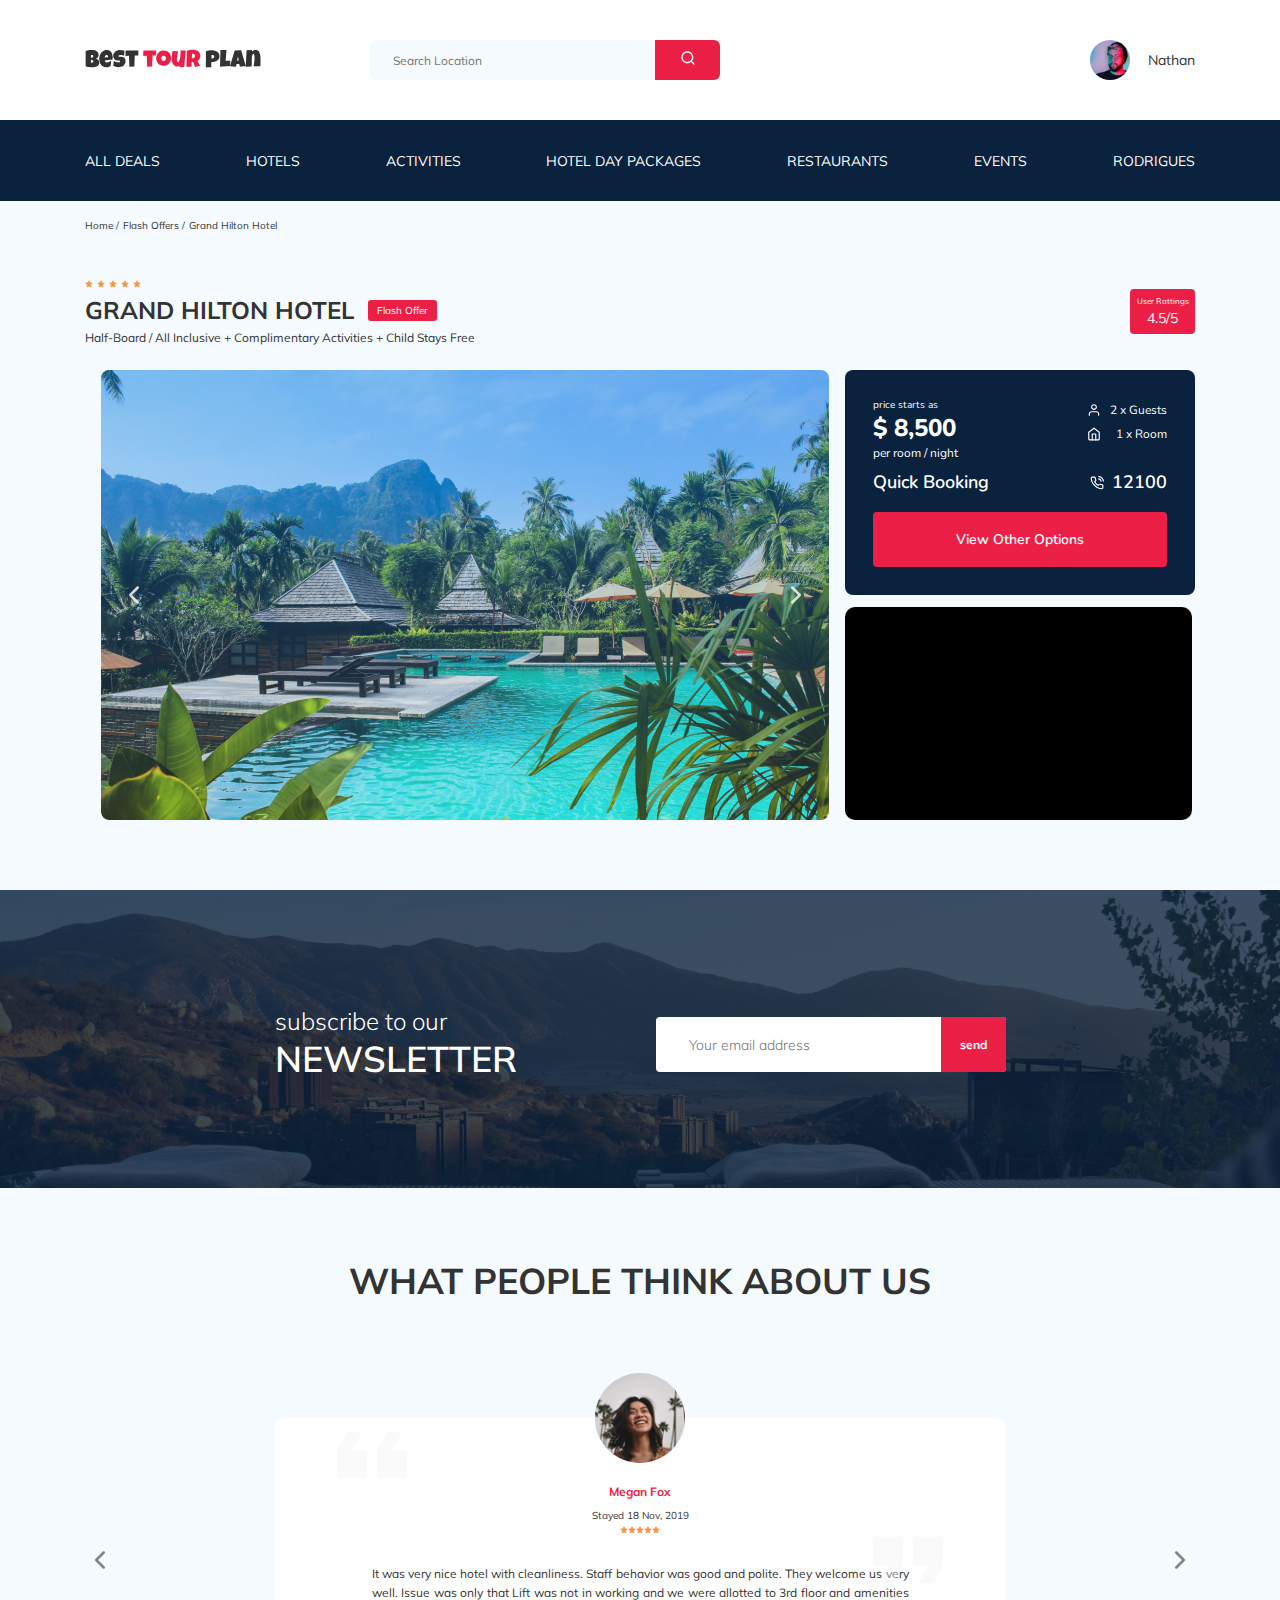
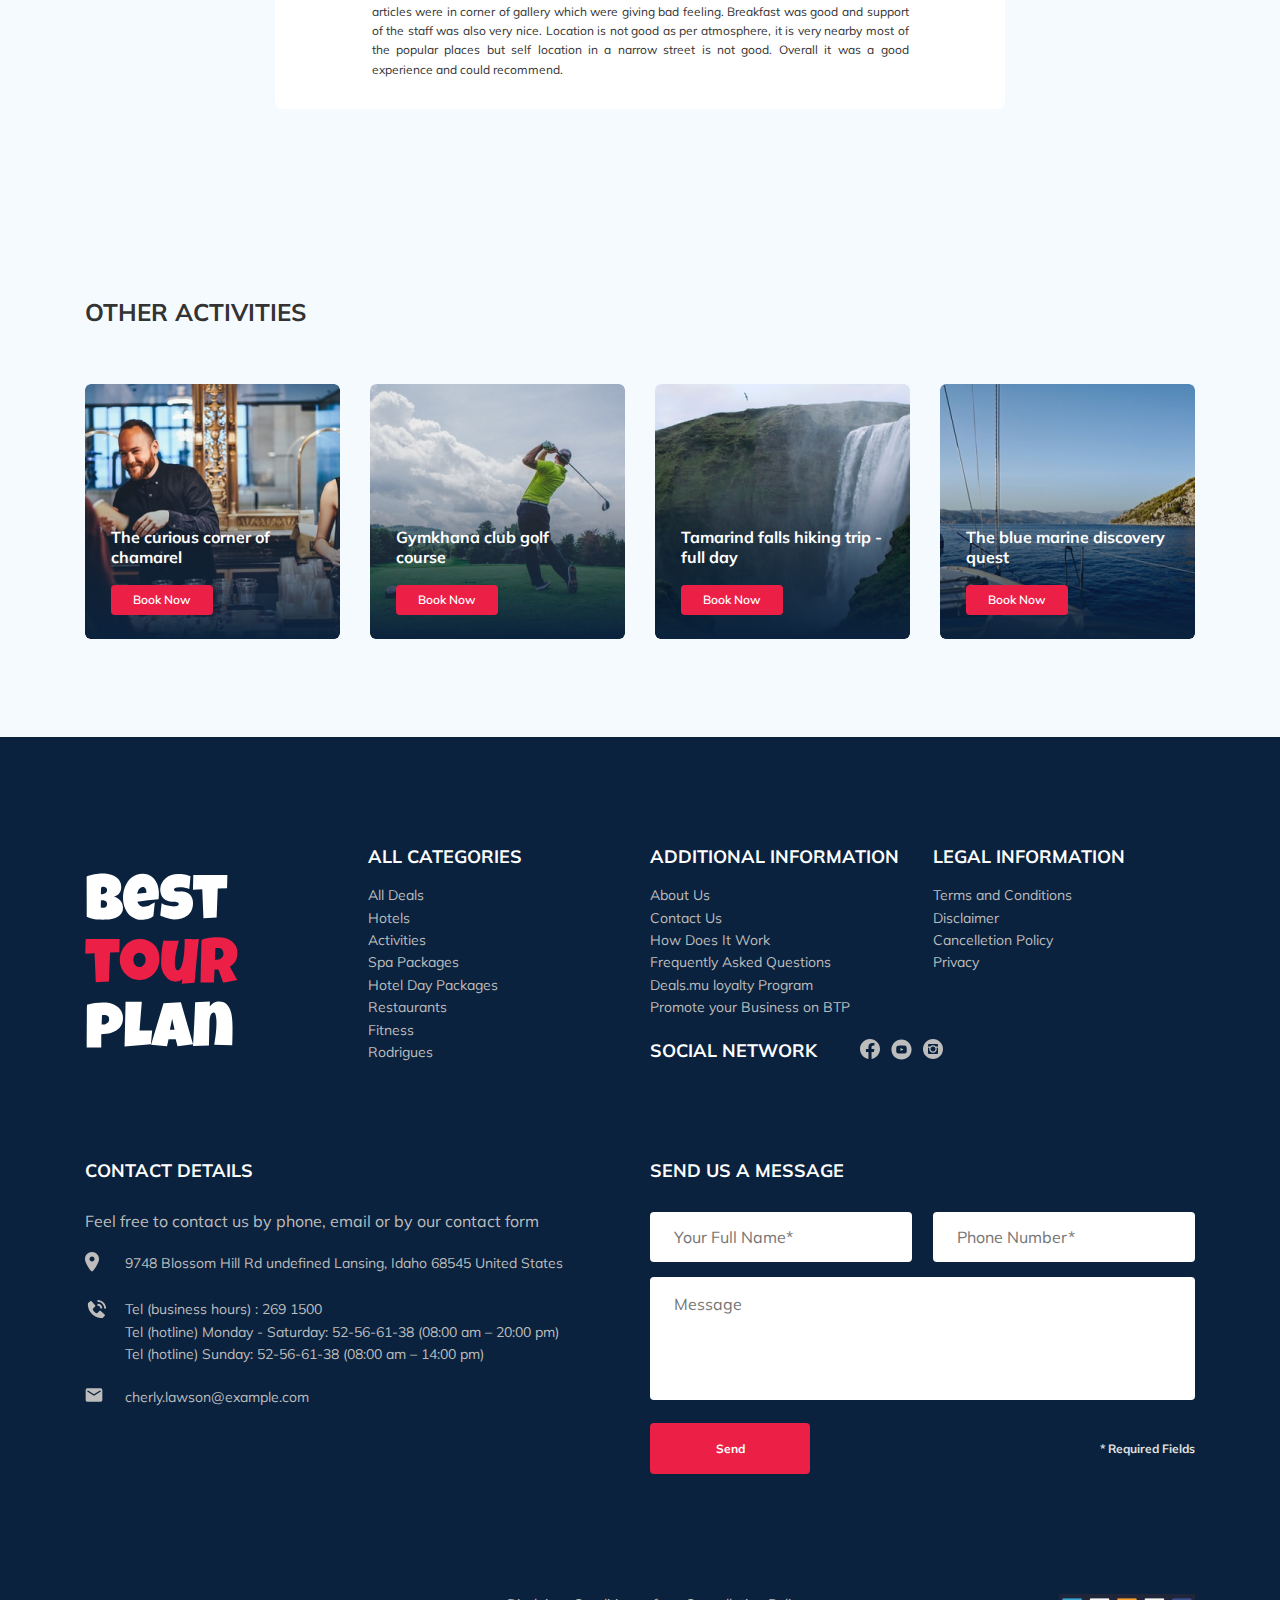
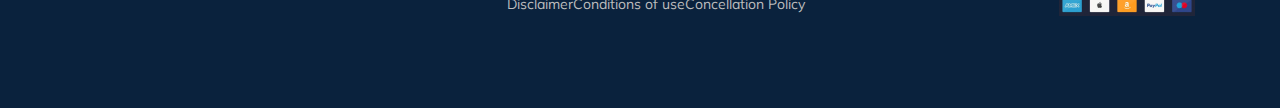
==== index.html @ 06c19a00 "create: modal" ====
<!DOCTYPE html>
<html lang="ru">
<head>
  <meta charset="UTF-8">
  <meta http-equiv="X-UA-Compatible" content="IE=edge">
  <meta name="viewport" content="width=device-width, initial-scale=1.0">
  <title>Best Tour Plan - Hotel Booking</title>
  <link rel="stylesheet" href="css/swiper-bundle.min.css">
  <link
    href="https://fonts.googleapis.com/css2?family=Mulish:wght@400;700&family=Nunito:ital,wght@0,700;0,800;1,400&display=swap"
    rel="stylesheet">
  <link href="https://fonts.googleapis.com/css2?family=Nunito:ital,wght@1,600&display=swap" rel="stylesheet">
  <link rel="stylesheet" href="css/style.css">
</head>
<body>
  <header class="navbar navbar--mobile--fixed">
    <div class="container">
      <div class="navbar-top">
        <a href="" class="logo">
          <img 
            src="img/horizontal-logo.svg"
            alt="Logo: Best Tour Plan" 
            class="logo__image">
        </a>

        <form action="#" class="search navbar__search navbar__search--mobile--hidden">
          <input type="text" class="search__input" placeholder="Search Location">
          <button class="search__button">
            <img src="img/search.svg" alt="Icon: search">
          </button>
        </form>
  
        <a href="#"
         class="user navbar__user navbar__user--mobile--hidden">
          <img 
          src="img/user-avatar.jpg"
          alt="Avatar: Nathan"
          class="user__avatar" />
          <span class="user__name ">Nathan</span>
        </a>
        <!-- /.user -->

        <botton class="menu-button navbar-top__menu-button">
          <span class="menu-button__line"></span><span class="menu-button__line"></span><span class="menu-button__line"></span>
        </botton> 
      </div>
      <!-- /.navbar-top -->

      
    </div>
    <!-- /.container -->
    <div class="navbar-bottom">
      <div class="container">
        <ul class="navbar-menu">
          <li class="navbar-menu__item navbar-menu__item--mobile--visible">
            <a href="#" class="user navbar__user navbar__user--mobile--visible">
              <img src="img/user-avatar.jpg" alt="Avatar: Nathan" class="user__avatar" />
              <span class="user__name user__name--light">Nathan</span>
            </a>
            <!-- /.user -->

          </li>
          <li class="navbar-menu__item navbar-menu__item--mobile--visible">
            <form action="#" class="search navbar__search navbar__search--mobile--visible">
              <input type="text" class="search__input" placeholder="Search Location">
              <button class="search__button">
                <img src="img/search.svg" alt="Icon: search">
              </button>
            </form>

          </li>
          <li class="navbar-menu__item"><a href="#" class="navbar-menu__link">All Deals</a></li>
          <li class="navbar-menu__item"><a href="#" class="navbar-menu__link">Hotels</a></li>
          <li class="navbar-menu__item"><a href="#" class="navbar-menu__link">Activities</a></li>
          <li class="navbar-menu__item"><a href="#" class="navbar-menu__link">Hotel Day Packages</a></li>
          <li class="navbar-menu__item"><a href="#" class="navbar-menu__link">Restaurants</a></li>
          <li class="navbar-menu__item"><a href="#" class="navbar-menu__link">Events</a></li>
          <li class="navbar-menu__item"><a href="#" class="navbar-menu__link">Rodrigues</a></li>
        
        </ul>
      </div>
      <!-- /.container -->
    </div>
    <!-- /.navbar-bottom -->
  </header>
  <nav class="breadcrumb">
    <div class="container">
      <ul class="breadcrumb-list">
        <li class="breadcrumb-list__item">
          <a href="#" class="breadcrumb-list__link">Home</a>
        </li>
        <li class="breadcrumb-list__item">
          <a href="#" class="breadcrumb-list__link">Flash Offers</a>
        </li>
        <li class="breadcrumb-list__item">
          Grand Hilton Hotel
        </li>
      </ul>
    </div>
    <!-- /.container -->
  </nav>
  <!-- /.bradcrumb -->
  <section class="hotel">
    <div class="container">
      <div class="hotel-info">
        <div class="hotel-info__text">
          <div class="hotel-wrapper">
            <div class="stars">
              <img src="img/star.svg" alt="star">
              <img src="img/star.svg" alt="star">
              <img src="img/star.svg" alt="star">
              <img src="img/star.svg" alt="star">
              <img src="img/star.svg" alt="star">
            </div>
            
            <h1 class="hotel-name hotel-info__name">GRAND HILTON HOTEL</h1>
            <span class="offer hotel-info__offer">Flash Offer</span>
          </div>
          <p class="hotel-description hotel-info__description">Half-Board / All Inclusive + Complimentary Activities + Child Stays Free</p>
        </div>
        <!-- /.hotel-info__text-->
        <div class=" rating hotel-info__rating">
          <span class="rating__text">User Rattings</span>
          <span class="rating__counter">4.5/5</span>
        </div>
        <!--/.hotel-info__rating-->
      </div>
      <!--/.hotel-info-->
      <div class="hotel-grid">
        
          <!-- Slider main container -->
          <div class="swiper hotel-slide hotel-slider">
            <!-- Additional required wrapper -->
            <div class="swiper-wrapper">
              <!-- Slides -->
              <div class="swiper-slide hotel-slider__item">
                <img class="hotel-slider__image" src="img/slide.jpg" alt="slide">
              </div>
              <div class="swiper-slide hotel-slider__item">
                <img class="hotel-slider__image" src="img/slide.jpg" alt="slide">
              </div>
              <div class="swiper-slide hotel-slider__item">
                <img class="hotel-slider__image" src="img/slide.jpg" alt="slide">
              </div>
            </div>
                    
            <!-- If we need navigation buttons -->
            <button class="hotel-slider__button hotel-slider__button--prev"></button>
            <button class="hotel-slider__button hotel-slider__button--next"></button>          
          </div>
          <!--/.swiper-container-->
        
        <div class="hotel-right">
          <div class="booking">
            <div class="booking__info">
              <div class="booking__price">
                <span class="booking__start">
                  price starts as
                </span>
                <strong class="booking__pricetag">$ 8,500</strong>
                <span class="booking__per-room">per room / night</span>
              </div>
              <!-- /.booking__price -->
              <div class="booking__room">
                <div class="booking__text">
                  <img src="img/user.svg" alt="Icon: User" class="booking__icon">
                  <span class="booking__description">2 x Guests</span>
                </div>
                <!-- /.booking__text -->
                <div class="booking__text">
                  <img src="img/home.svg" alt="Icon: Home" class="booking__icon">
                  <span class="booking__description">1 x Room</span>
                </div>
                <!-- /.booking__text -->
              </div>
              <!-- /.booking__-->
            </div>
            <!-- /.booking__info -->
            <div class="booking__call-center">
              <span class="booking__heading">Quick Booking</span>
              <a href="tel:12100" class="booking__number">
                <img src="img/phone-call.svg" alt="Icon: phone-call">
                <span class="booking__num">12100</span>
              </a>
            </div>
            <!-- /.booking__call-center -->
            <button data-toggle="modal" class="button booking__button">View Other Options</button>
          </div>
          <!-- /.booking -->
          <div class="map">
            <iframe
              src="https://www.google.com/maps/embed?pb=!1m18!1m12!1m3!1d3952.041151362297!2d98.29469259999999!3d7.890763799999999!2m3!1f0!2f0!3f0!3m2!1i1024!2i768!4f13.1!3m3!1m2!1s0x30503b7bfcd9f903%3A0xf7065fac1e3d7c48!2sDoubleTree%20by%20Hilton%20Phuket%20Banthai%20Resort!5e0!3m2!1sru!2sru!4v1634903889781!5m2!1sru!2sru"
              width="100%" height="213" style="border:0;" allowfullscreen="" loading="lazy"></iframe>
          </div>
          <!-- /.map -->
        </div>
      </div>
      <!-- /.hotel-grid -->
    </div>
    <!-- /.container -->
  </section>
  <!-- /.hotel -->
  <section class="newsletter">
    <div class="newsletter-wrapper">
      <h2 class="newsletter-title newsletter__title">
        subscribe to our
        <span class="newsletter-title__strong">
          Newsletter
        </span>
      </h2>
      <form action="#" class="subscribe newsletter__subscribe">
        <input type="text" class="subscribe__input" placeholder="Your email address">
        <button class="subscribe__button">
          send
        </button>
      </form>

    </div>
    <!-- /.newsletter-wrapper -->
  </section>
  <!--newsletter-->
  <section class="reviews">
    <div class="container">
      <h2 class="reviews__title">What people think about us</h2>
      <!-- Slider main container -->
      <div class="swiper reviews-slider" >
        <!-- Additional required wrapper -->
        <div class="swiper-wrapper">
          <!-- Slides -->
          <div class="swiper-slide">
            <div class="reviews-slider__item">
              <div class="reviews-slider__profile">
                <img src="img/reviews-avatar.jpg" alt="photo: Megan Fox" class="reviews-slider__avatar">
                <h3 class="reviews-slider__username">Megan Fox</h3>
                <span class="reviews-slider__date">Stayed 18 Nov, 2019</span>
                <div class="reviews-slider__rating">
                  <img src="img/star.svg" alt="star">
                  <img src="img/star.svg" alt="star">
                  <img src="img/star.svg" alt="star">
                  <img src="img/star.svg" alt="star">
                  <img src="img/star.svg" alt="star">
                </div>
                <!-- ./rating -->
              </div>
              <!-- /.reviews-slider__profile -->
              <p class="reviews-slider__text">It was very nice hotel with cleanliness. Staff behavior was good and polite. They welcome us very well. Issue was only
              that Lift was not in working and we were allotted to 3rd floor and amenities articles were in corner of gallery which
              were giving bad feeling. Breakfast was good and support of the staff was also very nice. Location is not good as per
              atmosphere, it is very nearby most of the popular places but self location in a narrow street is not good. Overall it
              was a good experience and could recommend.</p>
            </div>
            <!-- /.reviews-slider__item -->
          </div>
          <!-- ./swiper-slide-->  
          <div class="swiper-slide">
            <div class="reviews-slider__item">
              <div class="reviews-slider__profile">
                <img src="img/reviews-avatar-2.jpg" alt="photo: Megan Fox" class="reviews-slider__avatar">
                <h3 class="reviews-slider__username">Nicolas Fox</h3>
                <span class="reviews-slider__date">Stayed 19 Nov, 2020</span>
                <div class="reviews-slider__rating">
                  <img src="img/star.svg" alt="star">
                  <img src="img/star.svg" alt="star">
                  <img src="img/star.svg" alt="star">
                  <img src="img/star.svg" alt="star">
                  <img src="img/star.svg" alt="star">
                </div>
                <!-- ./rating -->
              </div>
              <!-- /.reviews-slider__profile -->
              <p class="reviews-slider__text">Lorem ipsum dolor sit amet consectetur adipisicing elit. Itaque officiis praesentium,
                voluptate sunt facilis voluptates iure a molestias quisquam?Lorem ipsum, dolor sit amet consectetur adipisicing
                elit. Pariatur iusto expedita, commodi, vitae iste officiis cumque aut fugiat, mollitia quos et animi beatae amet.
                Ipsum sapiente at illo est dignissimos quos deserunt fugiat labore? Temporibus ullam ab beatae. Facilis minima
                necessitatibus quos modi quasi fugiat quaerat quibusdam voluptatibus debitis excepturi. Consequatur nisi assumenda
                aut numquam, iure velit aliquam dolor itaque! Quae nihil id eius, illum, error laboriosam distinctio ipsam delectus
                officia reprehenderit quaerat quasi modi a rem numquam optio et?</p>
            </div>
            <!-- /.reviews-slider__item -->
          </div>
          <!-- /.swiper-slide -->
          <div class="swiper-slide">
            <div class="reviews-slider__item">
              <div class="reviews-slider__profile">
                <img src="img/reviews-avatar-3.jpg" alt="photo: Megan Fox" class="reviews-slider__avatar">
                <h3 class="reviews-slider__username">Ronald Duck</h3>
                <span class="reviews-slider__date">Stayed 03 Dec, 2019</span>
                <div class="reviews-slider__rating">
                  <img src="img/star.svg" alt="star">
                  <img src="img/star.svg" alt="star">
                  <img src="img/star.svg" alt="star">
                  <img src="img/star.svg" alt="star">
            
                </div>
                <!-- ./rating -->
              </div>
              <!-- /.reviews-slider__profile -->
              <p class="reviews-slider__text">Lorem ipsum dolor sit amet consectetur adipisicing elit. Architecto obcaecati numquam
                quae nobis, blanditiis deleniti veniam quod quos iusto maxime minima quia ex ut corrupti repellendus est cumque
                adipisci illo alias voluptas omnis? Ut voluptas magni vitae illo veritatis soluta quo in ullam, recusandae, omnis
                ab? Ex pariatur, ad nostrum deleniti quidem inventore. Totam impedit libero temporibus atque vitae laborum et earum,
                pariatur ipsam assumenda exercitationem harum dolores!</p>
            </div>
            <!-- /.reviews-slider__item -->
          </div>
            <!-- /.swiper-slide -->        
        </div>  
      <!-- /.swiper-wrapper -->
        
        <button class="reviews-slider__button reviews-slider__button--prev"></button>
        <button class="reviews-slider__button reviews-slider__button--next"></button>            
      </div>
      <!--/.reviews-slider-->     
       
     

    </div>
    <!--/.container-->
  </section>
  <!-- /.reviews -->

  <section class="activities">
    <div class="container">
      <h2 class="activities__title">Other Activities</h2>
      <div class="activities-wrapper">
        <div class="activities__card card">
          <img src="img/activity-1.jpg" alt="The curious corner of chamarel" class="card__image">
          <h3 class="card__title">The curious corner of chamarel</h3>
          <button class="card__button">Book Now</button>
        </div>
        <!-- /.card-->
        <div class="activities__card card">
          <img src="img/activity-2.jpg" alt="Gymkhana club golf course" class="card__image">
          <h3 class="card__title">Gymkhana club golf
          course</h3>
          <button class="card__button">Book Now</button>
        </div>
        <!-- /.card-->
        <div class="activities__card card">
          <img src="img/activity-3.jpg" alt="Tamarind falls hiking trip - full day" class="card__image">
          <h3 class="card__title">Tamarind falls hiking
          trip - full day</h3>
          <button class="card__button">Book Now</button>
        </div>
        <!-- /.card-->
        <div class="activities__card card">
          <img src="img/activity-4.jpg" alt="The blue marine discovery quest" class="card__image">
          <h3 class="card__title">The blue marine discovery
          quest</h3>
          <button class="card__button">Book Now</button>
        </div>
        <!-- /.card-->
        
      </div>
      <!-- /.activities-wrapper -->
    <!-- /.container -->
  </section>
  <!-- /.activities -->

  <footer class="footer">
    <div class="container">
      <div class="footer-wrapper">
        <a href="#" class="footer__logo-link"><img src="img/vertical-logo.svg" alt="logo: Best Tour Plan" class="footer__logo vertical-logo"></a>
        <div class="footer-list footer__categories">
           <h3 class="footer__title">All categories</h3>
           <ul class="footer__ul">
             <li class="footer__item"><a href="#" class="footer__link">All Deals</a></li>
             <li class="footer__item"><a href="#" class="footer__link">Hotels</a></li>
             <li class="footer__item"><a href="#" class="footer__link">Activities</a></li>
             <li class="footer__item"><a href="#" class="footer__link">Spa Packages</a></li>
             <li class="footer__item"><a href="#" class="footer__link">Hotel Day Packages</a></li>
             <li class="footer__item"><a href="#" class="footer__link">Restaurants</a></li>
             <li class="footer__item"><a href="#" class="footer__link">Fitness</a></li>
             <li class="footer__item"><a href="#" class="footer__link">Rodrigues</a></li>
           </ul>
        </div>
         <!-- /.footer-list -->
        <div class="footer-list footer__additional">
          <h3 class="footer__title">Additional Information</h3>
          <ul class="footer__ul">
            <li class="footer__item"><a href="#" class="footer__link">About Us</a></li>
            <li class="footer__item"><a href="#" class="footer__link">Contact Us</a></li>
            <li class="footer__item"><a href="#" class="footer__link">How Does It Work</a></li>
            <li class="footer__item"><a href="#" class="footer__link">Frequently Asked Questions</a></li>
            <li class="footer__item"><a href="#" class="footer__link">Deals.mu loyalty Program</a></li>
            <li class="footer__item"><a href="#" class="footer__link">Promote your Business on BTP</a></li>           
          </ul>
        </div>
        <!-- /.footer-list -->
        <div class="footer__social-network">
          <h3 class="footer__title footer__title--inline">Social Network</h3>
          <div class="footer__social-links">
            <a href="#" class="footer__link"><img src="img/facebook.svg" alt="icon: Facebook" class=""></a>
            <a href="#" class="footer__link"><img src="img/youtube.svg" alt="icon: youtube" class=""></a>
            <a href="#" class="footer__link"><img src="img/instagram.svg" alt="icon: instagram" class=""></a>
          </div>
          <!-- /.footer__social-links -->
        </div>
        <!-- /.footer__social-network -->
        <div class="footer-list footer__legal">
          <h3 class="footer__title">Legal Information</h3>
          <ul class="footer__ul">
            <li class="footer__item"><a href="#" class="footer__link">Terms and Conditions</a></li>
            <li class="footer__item"><a href="#" class="footer__link">Disclaimer</a></li>
            <li class="footer__item"><a href="#" class="footer__link">Cancelletion Policy</a></li>
            <li class="footer__item"><a href="#" class="footer__link">Privacy</a></li>           
          </ul>
        </div>
        <!-- /.footer-list -->
        <div class="footer__contact-details">
           <h3 class="footer__title footer__title--mb-3">Contact Details</h3>
           <p class="footer__text">Feel free to contact us by phone, email or by our contact form</p>
           <ul class="footer__ul">
             <li class="footer__item footer__item--mb-2"><div class="footer__icon-wrapper"><img class="footer__icon" src="img/map-marker.svg" alt="icon: map-marker"></div>9748 Blossom Hill Rd undefined Lansing, Idaho 68545 United States</li>
             <li class="footer__item footer__item--mb-2"><div class="footer__icon-wrapper"><img class="footer__icon" src="img/footer-phone-call.svg" alt="icon: phone-call"></div>Tel (business hours) : 269 1500<br>
             Tel (hotline) Monday - Saturday: 52-56-61-38 (08:00 am – 20:00 pm)<br>
            Tel (hotline) Sunday: 52-56-61-38 (08:00 am – 14:00 pm)</li>
             <li class="footer__item footer__item--mb-2"><div class="footer__icon-wrapper"><img class="footer__icon" src="img/email.svg" alt="icon: email"></div>cherly.lawson@example.com</li>
           </ul>
        </div>
        <!-- /.footer__contact-details -->
        <div class="footer__contacts-form footer__contact-form">
          <h3 class="footer__title footer__title--mb-3">Send us a message</h3>
          <form action="send.php" method="post" class="footer__form">
            <input 
            type="text" 
            class="input footer__input"
            placeholder="Your Full Name*"
            name='name'
            >
            <input 
            type="text" 
            class="input footer__input"
            placeholder="Phone Number*"
            name='phone'
            >
            <textarea 
            
            class="message footer__message" 
            placeholder="Message"
            name='message'
            ></textarea>
            <button class="button footer__button">Send</button>
            <span class="footer__info">* Required Fields</span>
          </form>
        </div>
        <!-- /.footer__contacts-form -->
        <div class="footer__bottom">
          <ul class="footer__disclaimer footer__disclaimer-marg">
            <li class="footer__item"><a href="#" class="footer__link">Disclaimer</a></li>
            <li class="footer__item"><a href="#" class="footer__link">Conditions of use</a></li>
            <li class="footer__item"><a href="#" class="footer__link">Concellation Policy</a></li>
          </ul>
          <img src="img/cards.jpg" alt="" class="footer__cards">
        </div>
        <!-- /.footer__bottom -->
      </div>
      <!-- /.footer-wrapper -->
    </div>
    <!-- /.container -->
  </footer>
  <div class="modal">
    <div class="modal__overlay"></div>
    <!-- /.modal__overlay -->
    <div class="modal__dialog">
      <a href="#" class="modal__close">
        <img src="img/close.svg" alt="Icon: close"></a>
        <h3 class="modal__title modal__title--mb-3">Send us a message</h3>
        <form action="send.php" method="post" class="modal__form">
          <input type="text" class="input modal__input" placeholder="Your Full Name*" name='name'>
          <input type="text" class="input modal__input" placeholder="Phone Number*" name='phone'>
          <input type="text" class="input modal__input" placeholder="Email*" name='email'>
          <textarea class="message modal__message" placeholder="Message" name='message'></textarea>
          <button class="button modal__button">Send</button>
          <span class="modal__info">* Required Fields</span>
        </form>
      
    </div>
    <!-- /.modal__dialog -->
  </div>
  <!-- /.modal -->
  
  <script src="js/jquery-3.6.0.min.js"></script>
  <script src="js/swiper-bundle.min.js"></script>
  <script src="js/main.js"></script>
</body>
</html>
---- css/style.css ----
* {
  -webkit-box-sizing: border-box;
          box-sizing: border-box;
}

body {
  font-family: 'Mulish', sans-serif;
  background-color: #F5FAFE;
  color: #333333;
}

.container {
  max-width: 1110px;
  margin: auto;
}

img {
  max-width: 100%;
}

.input {
  background-color: #fff;
  border-radius: 4px;
  border: none;
  padding: 0 24px;
  height: 50px;
}

.message {
  background-color: #fff;
  border-radius: 4px;
  border: none;
  padding: 18px 24px;
}

.button {
  min-width: 160px;
  min-height: 50px;
  padding: 18px;
  font-style: normal;
  font-weight: bold;
  font-size: 12px;
  line-height: 15px;
  color: #fff;
  background-color: #EC1F46;
  border: none;
  border-radius: 4px;
}

/*! normalize.css v8.0.1 | MIT License | github.com/necolas/normalize.css */
/* Document
   ========================================================================== */
/**
 * 1. Correct the line height in all browsers.
 * 2. Prevent adjustments of font size after orientation changes in iOS.
 */
html {
  line-height: 1.15;
  /* 1 */
  -webkit-text-size-adjust: 100%;
  /* 2 */
}

/* Sections
   ========================================================================== */
/**
 * Remove the margin in all browsers.
 */
body {
  margin: 0;
}

/**
 * Render the `main` element consistently in IE.
 */
main {
  display: block;
}

/**
 * Correct the font size and margin on `h1` elements within `section` and
 * `article` contexts in Chrome, Firefox, and Safari.
 */
h1 {
  font-size: 2em;
  margin: 0.67em 0;
}

/* Grouping content
   ========================================================================== */
/**
 * 1. Add the correct box sizing in Firefox.
 * 2. Show the overflow in Edge and IE.
 */
hr {
  -webkit-box-sizing: content-box;
          box-sizing: content-box;
  /* 1 */
  height: 0;
  /* 1 */
  overflow: visible;
  /* 2 */
}

/**
 * 1. Correct the inheritance and scaling of font size in all browsers.
 * 2. Correct the odd `em` font sizing in all browsers.
 */
pre {
  font-family: monospace, monospace;
  /* 1 */
  font-size: 1em;
  /* 2 */
}

/* Text-level semantics
   ========================================================================== */
/**
 * Remove the gray background on active links in IE 10.
 */
a {
  background-color: transparent;
}

/**
 * 1. Remove the bottom border in Chrome 57-
 * 2. Add the correct text decoration in Chrome, Edge, IE, Opera, and Safari.
 */
abbr[title] {
  border-bottom: none;
  /* 1 */
  text-decoration: underline;
  /* 2 */
  -webkit-text-decoration: underline dotted;
          text-decoration: underline dotted;
  /* 2 */
}

/**
 * Add the correct font weight in Chrome, Edge, and Safari.
 */
b,
strong {
  font-weight: bolder;
}

/**
 * 1. Correct the inheritance and scaling of font size in all browsers.
 * 2. Correct the odd `em` font sizing in all browsers.
 */
code,
kbd,
samp {
  font-family: monospace, monospace;
  /* 1 */
  font-size: 1em;
  /* 2 */
}

/**
 * Add the correct font size in all browsers.
 */
small {
  font-size: 80%;
}

/**
 * Prevent `sub` and `sup` elements from affecting the line height in
 * all browsers.
 */
sub,
sup {
  font-size: 75%;
  line-height: 0;
  position: relative;
  vertical-align: baseline;
}

sub {
  bottom: -0.25em;
}

sup {
  top: -0.5em;
}

/* Embedded content
   ========================================================================== */
/**
 * Remove the border on images inside links in IE 10.
 */
img {
  border-style: none;
}

/* Forms
   ========================================================================== */
/**
 * 1. Change the font styles in all browsers.
 * 2. Remove the margin in Firefox and Safari.
 */
button,
input,
optgroup,
select,
textarea {
  font-family: inherit;
  /* 1 */
  font-size: 100%;
  /* 1 */
  line-height: 1.15;
  /* 1 */
  margin: 0;
  /* 2 */
}

/**
 * Show the overflow in IE.
 * 1. Show the overflow in Edge.
 */
button,
input {
  /* 1 */
  overflow: visible;
}

/**
 * Remove the inheritance of text transform in Edge, Firefox, and IE.
 * 1. Remove the inheritance of text transform in Firefox.
 */
button,
select {
  /* 1 */
  text-transform: none;
}

/**
 * Correct the inability to style clickable types in iOS and Safari.
 */
button,
[type="button"],
[type="reset"],
[type="submit"] {
  -webkit-appearance: button;
}

/**
 * Remove the inner border and padding in Firefox.
 */
button::-moz-focus-inner,
[type="button"]::-moz-focus-inner,
[type="reset"]::-moz-focus-inner,
[type="submit"]::-moz-focus-inner {
  border-style: none;
  padding: 0;
}

/**
 * Restore the focus styles unset by the previous rule.
 */
button:-moz-focusring,
[type="button"]:-moz-focusring,
[type="reset"]:-moz-focusring,
[type="submit"]:-moz-focusring {
  outline: 1px dotted ButtonText;
}

/**
 * Correct the padding in Firefox.
 */
fieldset {
  padding: 0.35em 0.75em 0.625em;
}

/**
 * 1. Correct the text wrapping in Edge and IE.
 * 2. Correct the color inheritance from `fieldset` elements in IE.
 * 3. Remove the padding so developers are not caught out when they zero out
 *    `fieldset` elements in all browsers.
 */
legend {
  -webkit-box-sizing: border-box;
          box-sizing: border-box;
  /* 1 */
  color: inherit;
  /* 2 */
  display: table;
  /* 1 */
  max-width: 100%;
  /* 1 */
  padding: 0;
  /* 3 */
  white-space: normal;
  /* 1 */
}

/**
 * Add the correct vertical alignment in Chrome, Firefox, and Opera.
 */
progress {
  vertical-align: baseline;
}

/**
 * Remove the default vertical scrollbar in IE 10+.
 */
textarea {
  overflow: auto;
}

/**
 * 1. Add the correct box sizing in IE 10.
 * 2. Remove the padding in IE 10.
 */
[type="checkbox"],
[type="radio"] {
  -webkit-box-sizing: border-box;
          box-sizing: border-box;
  /* 1 */
  padding: 0;
  /* 2 */
}

/**
 * Correct the cursor style of increment and decrement buttons in Chrome.
 */
[type="number"]::-webkit-inner-spin-button,
[type="number"]::-webkit-outer-spin-button {
  height: auto;
}

/**
 * 1. Correct the odd appearance in Chrome and Safari.
 * 2. Correct the outline style in Safari.
 */
[type="search"] {
  -webkit-appearance: textfield;
  /* 1 */
  outline-offset: -2px;
  /* 2 */
}

/**
 * Remove the inner padding in Chrome and Safari on macOS.
 */
[type="search"]::-webkit-search-decoration {
  -webkit-appearance: none;
}

/**
 * 1. Correct the inability to style clickable types in iOS and Safari.
 * 2. Change font properties to `inherit` in Safari.
 */
::-webkit-file-upload-button {
  -webkit-appearance: button;
  /* 1 */
  font: inherit;
  /* 2 */
}

/* Interactive
   ========================================================================== */
/*
 * Add the correct display in Edge, IE 10+, and Firefox.
 */
details {
  display: block;
}

/*
 * Add the correct display in all browsers.
 */
summary {
  display: list-item;
}

/* Misc
   ========================================================================== */
/**
 * Add the correct display in IE 10+.
 */
template {
  display: none;
}

/**
 * Add the correct display in IE 10.
 */
[hidden] {
  display: none;
}

.navbar {
  background-color: #fff;
}

.navbar-top {
  display: -webkit-box;
  display: -ms-flexbox;
  display: flex;
  -webkit-box-align: center;
      -ms-flex-align: center;
          align-items: center;
  -webkit-box-pack: justify;
      -ms-flex-pack: justify;
          justify-content: space-between;
  padding-top: 40px;
  padding-bottom: 40px;
}

.navbar-top__menu-button {
  display: none;
}

.navbar__search {
  margin-right: auto;
  margin-left: 108px;
}

.navbar-bottom {
  background-color: #0A223D;
}

.navbar-menu {
  list-style-type: none;
  margin: 0;
  padding: 31px 0;
  display: -webkit-box;
  display: -ms-flexbox;
  display: flex;
  -webkit-box-align: center;
      -ms-flex-align: center;
          align-items: center;
  -webkit-box-pack: justify;
      -ms-flex-pack: justify;
          justify-content: space-between;
  color: #fff;
}

.navbar-menu__item--mobile--visible {
  display: none;
}

.navbar-menu__link {
  color: inherit;
  text-decoration: none;
  text-transform: uppercase;
  font-size: 14px;
  line-height: 18px;
}

.logo {
  width: 177px;
}

.search {
  display: -webkit-box;
  display: -ms-flexbox;
  display: flex;
  position: relative;
  overflow: hidden;
  border-radius: 6px;
  height: 40px;
}

.search__input {
  width: 350px;
  height: 100%;
  padding-left: 23px;
  padding-right: 75px;
  background-color: #F5FAFE;
  border: none;
  line-height: 15px;
  font-size: 12px;
  color: #333333;
}

.search__button {
  position: absolute;
  top: 0;
  right: 0;
  height: 100%;
  width: 65px;
  border: none;
  background-color: #EC1F46;
}

.user {
  display: -webkit-box;
  display: -ms-flexbox;
  display: flex;
  -webkit-box-align: center;
      -ms-flex-align: center;
          align-items: center;
  text-decoration: none;
}

.user__avatar {
  width: 40px;
  height: 40px;
  border-radius: 50%;
  -o-object-fit: cover;
     object-fit: cover;
}

.user__name {
  font-size: 14px;
  line-height: 18px;
  color: #333333;
  margin-left: 18px;
}

.breadcrumb-list {
  padding: 18px 0;
  margin: 0;
  display: -webkit-box;
  display: -ms-flexbox;
  display: flex;
  -webkit-box-align: center;
      -ms-flex-align: center;
          align-items: center;
  list-style: none;
}

.breadcrumb-list__item {
  font-size: 10px;
  line-height: 13px;
}

.breadcrumb-list__item:not(:last-child)::after {
  content: '/';
  margin-right: 4px;
}

.breadcrumb-list__link {
  text-decoration: none;
  color: inherit;
}

.hotel {
  padding-top: 23px;
  padding-bottom: 70px;
}

.hotel-info {
  display: -webkit-box;
  display: -ms-flexbox;
  display: flex;
  -webkit-box-align: center;
      -ms-flex-align: center;
          align-items: center;
  -webkit-box-pack: justify;
      -ms-flex-pack: justify;
          justify-content: space-between;
  padding-bottom: 20px;
}

.hotel-info__offer {
  margin-left: 14px;
  margin-top: 4px;
}

.hotel-info__name {
  margin-top: 4px;
  margin-bottom: 0;
}

.hotel-info__description {
  margin: 5px 0;
}

.hotel-name {
  font-size: 24px;
  line-height: 30px;
}

.hotel-wrapper {
  display: -webkit-box;
  display: -ms-flexbox;
  display: flex;
  -ms-flex-wrap: wrap;
      flex-wrap: wrap;
  -webkit-box-align: center;
      -ms-flex-align: center;
          align-items: center;
}

.hotel-description {
  font-size: 12px;
  line-height: 15px;
}

.hotel-grid {
  display: -webkit-box;
  display: -ms-flexbox;
  display: flex;
  -webkit-box-pack: justify;
      -ms-flex-pack: justify;
          justify-content: space-between;
}

.hotel-right {
  display: -webkit-box;
  display: -ms-flexbox;
  display: flex;
  -webkit-box-orient: vertical;
  -webkit-box-direction: normal;
      -ms-flex-direction: column;
          flex-direction: column;
  -webkit-box-pack: justify;
      -ms-flex-pack: justify;
          justify-content: space-between;
}

.hotel-slider {
  width: 728px;
  height: 450px;
}

.hotel-slider__image {
  z-index: 1;
}

.hotel-slider__item {
  width: 100%;
  height: 100%;
  position: relative;
  border-radius: 8px;
  overflow: hidden;
}

.hotel-slider__item:after {
  content: '';
  position: absolute;
  width: 100%;
  height: 100%;
  top: 0;
  bottom: 0;
  left: 0;
  right: 0;
  background: -webkit-gradient(linear, left top, left bottom, from(rgba(0, 122, 223, 0.48)), to(rgba(255, 255, 255, 0.128)));
  background: linear-gradient(180deg, rgba(0, 122, 223, 0.48) 0%, rgba(255, 255, 255, 0.128) 100%);
  z-index: 10;
}

.hotel-slider__button {
  top: 50%;
  -webkit-transform: translateY(-50%);
          transform: translateY(-50%);
  z-index: 99;
  position: absolute;
  width: 30px;
  height: 30px;
  border: none;
  background-color: transparent;
  cursor: pointer;
  background-repeat: no-repeat;
  background-position: center;
  background-size: 10px;
}

.hotel-slider__button--next {
  right: 18px;
  background-image: url(../img/arrow-next.svg);
}

.hotel-slider__button--prev {
  left: 18px;
  background-image: url(../img/arrow-prev.svg);
}

.stars {
  -ms-flex-preferred-size: 100%;
      flex-basis: 100%;
}

.offer {
  font-size: 10px;
  line-height: 13px;
  padding: 4px 9px;
  background-color: #EC1F46;
  border-radius: 3px;
  color: #fff;
}

.rating {
  max-width: 65px;
  min-height: 45px;
  text-align: center;
  color: #fff;
  background-color: #EC1F46;
  border-radius: 4px;
}

.rating__text {
  font-size: 8px;
  line-height: 10px;
}

.rating__counter {
  font-size: 14px;
  line-height: 18px;
}

.booking {
  font-family: Nunito;
  background-color: #0A223D;
  color: #fff;
  border-radius: 8px;
  width: 350px;
  min-height: 210px;
  padding: 28px;
}

.booking__info {
  display: -webkit-box;
  display: -ms-flexbox;
  display: flex;
  -webkit-box-pack: justify;
      -ms-flex-pack: justify;
          justify-content: space-between;
  margin-bottom: 9px;
}

.booking__price {
  display: -webkit-box;
  display: -ms-flexbox;
  display: flex;
  -webkit-box-orient: vertical;
  -webkit-box-direction: normal;
      -ms-flex-direction: column;
          flex-direction: column;
}

.booking__start {
  font-size: 10px;
  line-height: 14px;
}

.booking__pricetag {
  font-weight: 800;
  font-size: 24px;
  line-height: 33px;
}

.booking__per-room {
  font-size: 12px;
  line-height: 16px;
}

.booking__room {
  margin-top: 4px;
}

.booking__text {
  font-size: 12px;
  line-height: 16px;
  margin-bottom: 8px;
  display: -webkit-box;
  display: -ms-flexbox;
  display: flex;
  -webkit-box-align: center;
      -ms-flex-align: center;
          align-items: center;
  -webkit-box-pack: justify;
      -ms-flex-pack: justify;
          justify-content: space-between;
}

.booking__description {
  margin-left: 9px;
}

.booking__call-center {
  display: -webkit-box;
  display: -ms-flexbox;
  display: flex;
  -webkit-box-align: center;
      -ms-flex-align: center;
          align-items: center;
  -webkit-box-pack: justify;
      -ms-flex-pack: justify;
          justify-content: space-between;
  margin-bottom: 17px;
}

.booking__heading {
  font-weight: 600;
  font-size: 18px;
  line-height: 25px;
}

.booking__number {
  display: -webkit-box;
  display: -ms-flexbox;
  display: flex;
  -webkit-box-align: center;
      -ms-flex-align: center;
          align-items: center;
  -webkit-box-pack: justify;
      -ms-flex-pack: justify;
          justify-content: space-between;
  color: inherit;
  text-decoration: none;
  font-weight: 600;
  font-size: 18px;
  line-height: 25px;
}

.booking__num {
  margin-left: 8px;
}

.booking__button {
  width: 100%;
  min-height: 45px;
  font-weight: 600;
  font-size: 14px;
  line-height: 19px;
  border-radius: 4px;
  background-color: #EC1F46;
  border: none;
  color: #fff;
  cursor: pointer;
}

.map {
  width: 347px;
  height: 213px;
  background-color: #000;
  border-radius: 10px;
  overflow: hidden;
}

.newsletter {
  position: relative;
  padding: 98px 0 87px 0;
  background-image: url(../img/newsletter-bg.jpg);
  background-repeat: no-repeat;
  background-position: center;
  background-size: cover;
}

.newsletter::before {
  content: '';
  position: absolute;
  top: 0;
  left: 0;
  right: 0;
  bottom: 0;
  width: 100%;
  height: 100%;
  background-color: rgba(10, 34, 61, 0.8);
}

.newsletter-wrapper {
  position: relative;
  display: -webkit-box;
  display: -ms-flexbox;
  display: flex;
  -webkit-box-align: center;
      -ms-flex-align: center;
          align-items: center;
  -webkit-box-pack: justify;
      -ms-flex-pack: justify;
          justify-content: space-between;
  max-width: 731px;
  margin: auto;
}

.newsletter-title {
  display: -webkit-box;
  display: -ms-flexbox;
  display: flex;
  -webkit-box-orient: vertical;
  -webkit-box-direction: normal;
      -ms-flex-direction: column;
          flex-direction: column;
  color: #fff;
  font-style: normal;
  font-weight: 300;
  font-size: 24px;
}

.newsletter-title__strong {
  font-style: normal;
  font-weight: 600;
  font-size: 36px;
  line-height: 45px;
  text-transform: uppercase;
}

.subscribe {
  position: relative;
  width: 350px;
  height: 55px;
  border-radius: 4px;
  overflow: hidden;
}

.subscribe__input {
  position: absolute;
  width: 100%;
  height: 100%;
  padding-left: 33px;
  padding-right: 75px;
  border: none;
  font-weight: 300;
  font-size: 14px;
  line-height: 18px;
}

.subscribe__button {
  position: absolute;
  min-width: 65px;
  right: 0;
  top: 0;
  height: 100%;
  border: none;
  background-color: #EC1F46;
  color: #fff;
  font-weight: bold;
  font-size: 12px;
  line-height: 15px;
}

.reviews {
  padding: 40px 0 70px 0;
}

.reviews__title {
  font-weight: bold;
  font-size: 36px;
  line-height: 45px;
  text-align: center;
  text-transform: uppercase;
  margin-bottom: 70px;
}

.reviews-slider__item {
  position: relative;
  display: -webkit-box;
  display: -ms-flexbox;
  display: flex;
  -webkit-box-orient: vertical;
  -webkit-box-direction: normal;
      -ms-flex-direction: column;
          flex-direction: column;
  -webkit-box-align: center;
      -ms-flex-align: center;
          align-items: center;
  max-width: 730px;
  margin: 45px auto 0;
  background-color: #fff;
  border-radius: 8px;
  padding: 0 62px 30px;
}

.reviews-slider__item::before {
  content: '';
  position: absolute;
  left: 62px;
  top: 13px;
  width: 70px;
  height: 47px;
  background-image: url(../img/quote-left.svg);
  background-repeat: no-repeat;
}

.reviews-slider__item::after {
  content: '';
  position: absolute;
  right: 62px;
  top: 118px;
  width: 70px;
  height: 47px;
  background-image: url(../img/quote-right.svg);
  background-repeat: no-repeat;
}

.reviews-slider__profile {
  margin-top: -45px;
  display: -webkit-box;
  display: -ms-flexbox;
  display: flex;
  -webkit-box-orient: vertical;
  -webkit-box-direction: normal;
      -ms-flex-direction: column;
          flex-direction: column;
  -webkit-box-align: center;
      -ms-flex-align: center;
          align-items: center;
  margin-bottom: 30px;
}

.reviews-slider__avatar {
  width: 90px;
  height: 90px;
  border-radius: 50%;
  -o-object-fit: cover;
     object-fit: cover;
  margin-bottom: 9px;
}

.reviews-slider__username {
  font-weight: bold;
  font-size: 12px;
  line-height: 15px;
  color: #EC1F46;
  margin-bottom: 10px;
}

.reviews-slider__date {
  font-style: normal;
  font-weight: normal;
  font-size: 10px;
  line-height: 13px;
  margin-bottom: 4px;
}

.reviews-slider__rating {
  display: -webkit-box;
  display: -ms-flexbox;
  display: flex;
  -webkit-box-align: center;
      -ms-flex-align: center;
          align-items: center;
}

.reviews-slider__text {
  margin: auto;
  max-width: 537px;
  font-style: normal;
  font-weight: normal;
  font-size: 12px;
  line-height: 160%;
  text-align: justify;
}

.reviews-slider__button {
  position: absolute;
  top: 50%;
  -webkit-transform: translateY(-50%);
          transform: translateY(-50%);
  width: 30px;
  height: 30px;
  background-repeat: no-repeat;
  background-size: 10px;
  background-position: center;
  border: none;
  z-index: 99;
  background-color: transparent;
  cursor: pointer;
}

.reviews-slider__button--prev {
  background-image: url(../img/arrow-prev-secondary.svg);
  left: 0;
}

.reviews-slider__button--next {
  background-image: url(../img/arrow-next-secondary.svg);
  right: 0;
}

.activities {
  padding: 60px 0 98px 0;
}

.activities__title {
  font-style: normal;
  font-weight: bold;
  font-size: 24px;
  line-height: 30px;
  text-transform: uppercase;
  margin-bottom: 57px;
}

.activities-wrapper {
  display: -webkit-box;
  display: -ms-flexbox;
  display: flex;
  -webkit-box-pack: justify;
      -ms-flex-pack: justify;
          justify-content: space-between;
}

.card {
  position: relative;
  padding: 24px 26px;
  -webkit-box-align: start;
      -ms-flex-align: start;
          align-items: flex-start;
  display: -webkit-box;
  display: -ms-flexbox;
  display: flex;
  -webkit-box-orient: vertical;
  -webkit-box-direction: normal;
      -ms-flex-direction: column;
          flex-direction: column;
  width: 255px;
  height: 255px;
  border-radius: 6px;
  overflow: hidden;
}

.card::before {
  content: '';
  position: absolute;
  left: 0;
  right: 0;
  top: 0;
  bottom: 0;
  background: linear-gradient(179.83deg, rgba(196, 196, 196, 0) 35.34%, #0A223D 99.85%);
  border-radius: 6px;
  z-index: -1;
}

.card__image {
  position: absolute;
  left: 0;
  right: 0;
  bottom: 0;
  top: 0;
  width: 100%;
  height: 100%;
  -o-object-fit: cover;
     object-fit: cover;
  z-index: -2;
}

.card__title {
  margin-top: auto;
  margin-bottom: 18px;
  color: #fff;
  font-style: normal;
  font-weight: bold;
  font-size: 16px;
  line-height: 20px;
}

.card__button {
  font-style: normal;
  font-weight: 600;
  font-size: 12px;
  line-height: 16px;
  color: #fff;
  padding: 7px 22px;
  border: none;
  background-color: #EC1F46;
  border-radius: 4px;
  cursor: pointer;
}

.footer {
  background-color: #0A223D;
  color: #fff;
  padding-top: 108px;
  padding-bottom: 46px;
}

.footer-wrapper {
  display: -ms-grid;
  display: grid;
  -ms-grid-columns: (minmax(min-content, 1fr))[4];
      grid-template-columns: repeat(4, minmax(-webkit-min-content, 1fr));
      grid-template-columns: repeat(4, minmax(min-content, 1fr));
  grid-gap: 20px;
  grid-auto-rows: minmax(40px, -webkit-min-content);
  grid-auto-rows: minmax(40px, min-content);
  -webkit-box-align: start;
      -ms-flex-align: start;
          align-items: start;
}

.footer__logo-link {
  width: 166px;
  -ms-flex-item-align: center;
      -ms-grid-row-align: center;
      align-self: center;
  -ms-grid-row: 1;
  -ms-grid-row-span: 2;
  grid-row: 1 / 3;
}

.footer__categories {
  -ms-grid-row: 1;
  -ms-grid-row-span: 3;
  grid-row: 1 / 4;
}

.footer__social-links {
  display: -webkit-box;
  display: -ms-flexbox;
  display: flex;
  -webkit-box-align: center;
      -ms-flex-align: center;
          align-items: center;
  min-width: 83px;
  -webkit-box-pack: justify;
      -ms-flex-pack: justify;
          justify-content: space-between;
}

.footer__social-network {
  display: -webkit-box;
  display: -ms-flexbox;
  display: flex;
  -ms-flex-line-pack: center;
      align-content: center;
  -webkit-box-align: start;
      -ms-flex-align: start;
          align-items: start;
  -ms-grid-row: 2;
  -ms-grid-row-span: 2;
  grid-row: 2 / 4;
  -ms-grid-column: 3;
  -ms-grid-column-span: 2;
  grid-column: 3 / 5;
}

.footer__contact-details {
  grid-column: span 2;
}

.footer__contacts-form {
  grid-column: span 2;
}

.footer__ul {
  padding: 0;
  margin: 0;
  list-style: none;
}

.footer__title {
  font-style: normal;
  font-weight: bold;
  font-size: 18px;
  line-height: 23px;
  text-transform: uppercase;
  margin: 0 0 16px 0;
}

.footer__title--mb-3 {
  margin-bottom: 30px;
}

.footer__title--inline {
  margin: 0 43px 0 0;
}

.footer__item {
  display: -webkit-box;
  display: -ms-flexbox;
  display: flex;
  -webkit-box-align: start;
      -ms-flex-align: start;
          align-items: flex-start;
  font-style: normal;
  font-weight: normal;
  font-size: 14px;
  line-height: 160%;
  color: #BDBDBD;
}

.footer__item--mb-2 {
  margin-bottom: 20px;
}

.footer__icon-wrapper {
  min-width: 40px;
}

.footer__text {
  color: #BDBDBD;
  margin-bottom: 22px;
}

.footer__link {
  text-decoration: none;
  color: inherit;
}

.footer__form {
  display: -webkit-box;
  display: -ms-flexbox;
  display: flex;
  -webkit-box-align: center;
      -ms-flex-align: center;
          align-items: center;
  -webkit-box-pack: justify;
      -ms-flex-pack: justify;
          justify-content: space-between;
  -ms-flex-wrap: wrap;
      flex-wrap: wrap;
}

.footer__input {
  margin-bottom: 15px;
  -ms-flex-preferred-size: 48%;
      flex-basis: 48%;
}

.footer__message {
  width: 539px;
  height: 123px;
  -ms-flex-preferred-size: 100%;
      flex-basis: 100%;
  margin-bottom: 23px;
  resize: none;
}

.footer__info {
  font-style: normal;
  font-weight: bold;
  font-size: 12px;
  line-height: 15px;
  color: #E0E0E0;
}

.footer__bottom {
  -ms-grid-column: 1;
  -ms-grid-column-span: 4;
  grid-column: 1 / 5;
  height: 22px;
  display: -webkit-box;
  display: -ms-flexbox;
  display: flex;
  list-style-type: none;
  margin-top: 100px;
  margin-bottom: 46px;
  padding: 0;
  display: flex;
  -webkit-box-align: center;
      -ms-flex-align: center;
          align-items: center;
  -webkit-box-pack: justify;
      -ms-flex-pack: justify;
          justify-content: space-between;
  color: #fff;
}

.footer__disclaimer {
  max-width: 350px;
  display: -webkit-box;
  display: -ms-flexbox;
  display: flex;
  list-style-type: none;
  padding: 0;
  display: flex;
  -webkit-box-align: center;
      -ms-flex-align: center;
          align-items: center;
  -webkit-box-pack: justify;
      -ms-flex-pack: justify;
          justify-content: space-between;
  color: #fff;
  font-style: normal;
  font-weight: normal;
  font-size: 12px;
  line-height: 15px;
  margin-left: 38%;
}

.modal__overlay {
  position: fixed;
  left: 0;
  top: 0;
  right: 0;
  bottom: 0;
  background-color: rgba(0, 143, 223, 0.39);
  z-index: 100;
  visibility: hidden;
  opacity: 0;
}

.modal__overlay--visible {
  visibility: visible;
  opacity: 1;
  -webkit-transition: opacity 0.2s;
  transition: opacity 0.2s;
}

.modal__form {
  display: -webkit-box;
  display: -ms-flexbox;
  display: flex;
  -webkit-box-align: center;
      -ms-flex-align: center;
          align-items: center;
  -webkit-box-pack: justify;
      -ms-flex-pack: justify;
          justify-content: space-between;
  -ms-flex-wrap: wrap;
      flex-wrap: wrap;
}

.modal__dialog {
  position: fixed;
  top: 50%;
  left: 50%;
  padding: 33px 88px;
  background-color: #0A223D;
  color: #fff;
  border-radius: 8px;
  z-index: 101;
  max-width: 478px;
  -webkit-transform: translate(-50%, -50%);
          transform: translate(-50%, -50%);
  visibility: hidden;
  opacity: 0;
}

.modal__dialog--visible {
  visibility: visible;
  opacity: 1;
  -webkit-transition: opacity 0.2s;
  transition: opacity 0.2s;
}

.modal__title {
  font-style: normal;
  font-weight: bold;
  font-size: 18px;
  line-height: 23px;
  text-transform: uppercase;
  margin-bottom: 15px;
  text-align: center;
}

.modal__close {
  position: absolute;
  top: 17px;
  right: 18px;
  text-decoration: none;
  cursor: pointer;
}

.modal__input {
  width: 100%;
  margin-bottom: 15px;
}

.modal__message {
  width: 100%;
  min-height: 123px;
  margin-bottom: 15px;
}

.modal__info {
  font-style: normal;
  font-weight: bold;
  font-size: 12px;
  line-height: 15px;
  color: #E0E0E0;
}

@media (max-width: 1200px) {
  .container {
    max-width: 960px;
  }
  .hotel-slider {
    width: 590px;
  }
  .hotel-slider__image {
    height: 100%;
    width: 100%;
    -o-object-fit: cover;
       object-fit: cover;
  }
  .card {
    width: 230px;
    height: 230px;
  }
  .footer__input {
    -ms-flex-preferred-size: 100%;
        flex-basis: 100%;
  }
}

@media (max-width: 992px) {
  .container {
    max-width: 700px;
  }
  .newsletter-wrapper {
    width: 700px;
  }
  .logo {
    width: 132px;
  }
  .navbar-top {
    padding-top: 30px;
    padding-bottom: 30px;
  }
  .navbar__search {
    margin-left: auto;
  }
  .navbar-menu {
    padding-top: 22px;
    padding-bottom: 22px;
  }
  .navbar-menu__link {
    font-size: 12px;
    line-height: 15px;
  }
  .search__input {
    width: 340px;
  }
  .hotel-slider {
    width: 100%;
  }
  .hotel-grid {
    -webkit-box-orient: vertical;
    -webkit-box-direction: normal;
        -ms-flex-direction: column;
            flex-direction: column;
  }
  .hotel__slider {
    margin-bottom: 30px;
  }
  .hotel-right {
    -webkit-box-orient: horizontal;
    -webkit-box-direction: normal;
        -ms-flex-direction: row;
            flex-direction: row;
  }
  .hotel-slider {
    margin-bottom: 20px;
  }
  .booking {
    width: 340px;
  }
  .map {
    width: 340px;
  }
  .reviews-slider__item {
    max-width: 580px;
  }
  .activities__card {
    margin-bottom: 20px;
  }
  .activities-wrapper {
    -ms-flex-wrap: wrap;
        flex-wrap: wrap;
  }
  .card {
    width: 339px;
    height: 255px;
  }
  .footer-wrapper {
    -ms-grid-columns: (1fr)[6];
        grid-template-columns: repeat(6, 1fr);
    grid-row-gap: 40px;
  }
  .footer__input {
    -ms-flex-preferred-size: 49%;
        flex-basis: 49%;
  }
  .footer__logo-link {
    -ms-grid-row: 1;
    -ms-grid-row-span: 1;
    grid-row: 1 / 2;
    grid-column: span 2;
  }
  .footer__social-network {
    -ms-grid-row: 1;
    -ms-grid-row-span: 1;
    grid-row: 1 / 2;
    grid-column: span 4;
    -ms-flex-item-align: center;
        -ms-grid-row-align: center;
        align-self: center;
  }
  .footer__legal {
    grid-column: span 2;
  }
  .footer__categories {
    -ms-grid-row: 2;
    -ms-grid-row-span: 1;
    grid-row: 2 / 3;
    grid-column: span 2;
  }
  .footer__additional {
    grid-column: span 2;
  }
  .footer__contact-details {
    grid-column: span 5;
    -ms-grid-row: 3;
    grid-row: 3;
  }
  .footer__contact-form {
    grid-column: span 5;
    -ms-grid-row: 4;
    grid-row: 4;
  }
  .footer__bottom {
    grid-column: span 6;
    margin-top: 43px;
    margin-bottom: 13px;
  }
  .footer__disclaimer {
    margin-left: 0;
  }
}

@media (max-width: 768px) {
  .container {
    max-width: 576px;
    width: 92%;
  }
  body {
    padding-top: 78px;
  }
  .navbar--mobile--fixed {
    position: fixed;
    left: 0;
    top: 0;
    right: 0;
    z-index: 99;
  }
  .navbar__user--mobile--hidden, .navbar__search--mobile--hidden {
    display: none;
  }
  .navbar__user--mobile--visible, .navbar__search--mobile--visible {
    display: -webkit-box;
    display: -ms-flexbox;
    display: flex;
  }
  .navbar__user {
    -webkit-box-orient: vertical;
    -webkit-box-direction: normal;
        -ms-flex-direction: column;
            flex-direction: column;
    -webkit-box-pack: center;
        -ms-flex-pack: center;
            justify-content: center;
  }
  .navbar-bottom {
    display: none;
    position: fixed;
    top: 78px;
    bottom: 0;
    left: 0;
    right: 0;
    padding-top: 30px;
  }
  .navbar-bottom--visible {
    display: block;
  }
  .navbar-menu {
    -webkit-box-orient: vertical;
    -webkit-box-direction: normal;
        -ms-flex-direction: column;
            flex-direction: column;
  }
  .navbar-menu__item {
    margin-bottom: 20px;
  }
  .navbar-menu__item--mobile--visible {
    display: block;
  }
  .user__name--light {
    color: #fff;
    margin-left: 0;
    margin-top: 10px;
  }
  .menu-button {
    display: -webkit-box;
    display: -ms-flexbox;
    display: flex;
    -webkit-box-align: center;
        -ms-flex-align: center;
            align-items: center;
    -webkit-box-pack: justify;
        -ms-flex-pack: justify;
            justify-content: space-between;
    -webkit-box-orient: vertical;
    -webkit-box-direction: normal;
        -ms-flex-direction: column;
            flex-direction: column;
    padding: 0;
    width: 16px;
    height: 11px;
    border: none;
    background-color: #fff;
    cursor: pointer;
  }
  .menu-button__line {
    width: 16px;
    height: 1px;
    background-color: #333333;
  }
  .stars {
    -ms-flex-preferred-size: auto;
        flex-basis: auto;
  }
  .hotel .slider {
    height: 350px;
    padding-bottom: 40px;
  }
  .hotel-name {
    -ms-flex-preferred-size: 100%;
        flex-basis: 100%;
  }
  .hotel-wrapper {
    -webkit-box-pack: justify;
        -ms-flex-pack: justify;
            justify-content: space-between;
  }
  .hotel-info__text {
    width: 100%;
  }
  .hotel-info__name {
    margin-top: 10px;
    margin-bottom: 0;
  }
  .hotel-info__rating {
    display: none;
  }
  .hotel-info__offer {
    -webkit-box-ordinal-group: 0;
        -ms-flex-order: -1;
            order: -1;
    margin-left: 0;
  }
  .hotel-right {
    -webkit-box-orient: vertical;
    -webkit-box-direction: normal;
        -ms-flex-direction: column;
            flex-direction: column;
    min-height: 450px;
  }
  .hotel__slider {
    margin-bottom: 20px;
  }
  .card {
    width: 49%;
    height: 255px;
  }
  .booking {
    width: 100%;
  }
  .map {
    width: 100%;
  }
  .newsletter-wrapper {
    -webkit-box-orient: vertical;
    -webkit-box-direction: normal;
        -ms-flex-direction: column;
            flex-direction: column;
    max-width: 576px;
    width: 92%;
    -webkit-box-align: start;
        -ms-flex-align: start;
            align-items: flex-start;
  }
  .newsletter-title {
    font-weight: 300;
    font-size: 20px;
    line-height: 25px;
  }
  .newsletter-title__strong {
    font-weight: 600;
    font-size: 30px;
    line-height: 38px;
  }
  .subscribe__button {
    font-weight: bold;
    font-size: 12px;
    line-height: 15px;
  }
  .reviews__title {
    font-style: normal;
    font-weight: bold;
    font-size: 30px;
    line-height: 38px;
    text-align: center;
    text-transform: uppercase;
  }
  .reviews-slider__item {
    max-width: 580px;
    padding: 0 30px 30px;
  }
  .reviews-slider__item::before, .reviews-slider__item::after {
    display: none;
  }
  .reviews-slider__button {
    top: 32px;
  }
  .reviews-slider__button--prev {
    left: 50%;
    margin-left: -65px;
    -webkit-transform: translate(-50%, 0);
            transform: translate(-50%, 0);
  }
  .reviews-slider__button--next {
    right: 50%;
    margin-right: -65px;
    -webkit-transform: translate(50%, 0);
            transform: translate(50%, 0);
  }
  .activities {
    padding-top: 60px;
    padding-bottom: 70px;
  }
  .footer__input {
    -ms-flex-preferred-size: 100%;
        flex-basis: 100%;
  }
  .footer__bottom {
    grid-column: span 6;
  }
  .footer__disclaimer {
    min-width: 320px;
    margin-left: 0%;
  }
}

@media (max-width: 576px) {
  .logo {
    width: 99px;
  }
  .hotel__slider {
    margin-bottom: 20px;
  }
  .hotel .slider {
    height: 250px;
  }
  .newsletter {
    padding: 76px 0 83px 0;
  }
  .newsletter__title {
    margin-bottom: 37px;
  }
  .subscribe {
    width: 100%;
  }
  .reviews {
    padding-bottom: 50px;
  }
  .reviews-slider__item {
    padding-bottom: 0;
  }
  .reviews__title {
    font-weight: bold;
    font-size: 18px;
    line-height: 23px;
    text-align: center;
    text-transform: uppercase;
  }
  .card {
    width: 100%;
    height: 280px;
  }
  .activities {
    padding-top: 40px;
    padding-bottom: 60px;
  }
  .activities__title {
    font-style: normal;
    font-weight: bold;
    font-size: 18px;
    line-height: 23px;
    text-transform: uppercase;
    margin-bottom: 36px;
  }
  .footer {
    padding: 20px;
  }
  .footer-wrapper {
    -ms-grid-columns: 1fr;
        grid-template-columns: 1fr;
  }
  .footer__logo-link {
    -ms-grid-row: 1;
    grid-row: 1;
    -ms-grid-column: 1;
    grid-column: 1;
    width: 104px;
    height: 120px;
  }
  .footer__social-network {
    -ms-grid-row: 2;
    grid-row: 2;
    -ms-grid-column: 1;
    grid-column: 1;
    -webkit-box-orient: vertical;
    -webkit-box-direction: normal;
        -ms-flex-direction: column;
            flex-direction: column;
  }
  .footer__social-links {
    margin-top: 22px;
  }
  .footer__additional {
    -ms-grid-row: 3;
    grid-row: 3;
    -ms-grid-column: 1;
    grid-column: 1;
  }
  .footer__categories {
    -ms-grid-row: 4;
    grid-row: 4;
    -ms-grid-column: 1;
    grid-column: 1;
  }
  .footer__legal {
    -ms-grid-row: 5;
    grid-row: 5;
    -ms-grid-column: 1;
    grid-column: 1;
  }
  .footer__contact-details {
    -ms-grid-row: 6;
    grid-row: 6;
    -ms-grid-column: 1;
    grid-column: 1;
  }
  .footer__contact-form {
    -ms-grid-row: 7;
    grid-row: 7;
    -ms-grid-column: 1;
    grid-column: 1;
  }
  .footer__message {
    width: 100%;
  }
  .footer__form {
    display: -ms-grid;
    display: grid;
  }
  .footer__info {
    -ms-grid-row: 8;
    grid-row: 8;
    margin-bottom: 15px;
  }
  .footer__button {
    -ms-grid-row: 9;
    grid-row: 9;
    max-width: 160px;
  }
  .footer__bottom {
    -ms-flex-wrap: wrap;
        flex-wrap: wrap;
    height: auto;
    margin-top: 10px;
    margin-bottom: 20px;
  }
}

@media (max-width: 480px) {
  .hotel-grid {
    max-height: 750px;
  }
  .hotel__slider {
    margin-bottom: 20px;
  }
}

@media (max-width: 320px) {
  .slider {
    height: 200px;
  }
  .hotel-grid {
    min-height: 670px;
  }
  .hotel__slider {
    margin-bottom: 0;
  }
  .footer__disclaimer {
    min-width: 320px;
  }
}
/*# sourceMappingURL=style.css.map */
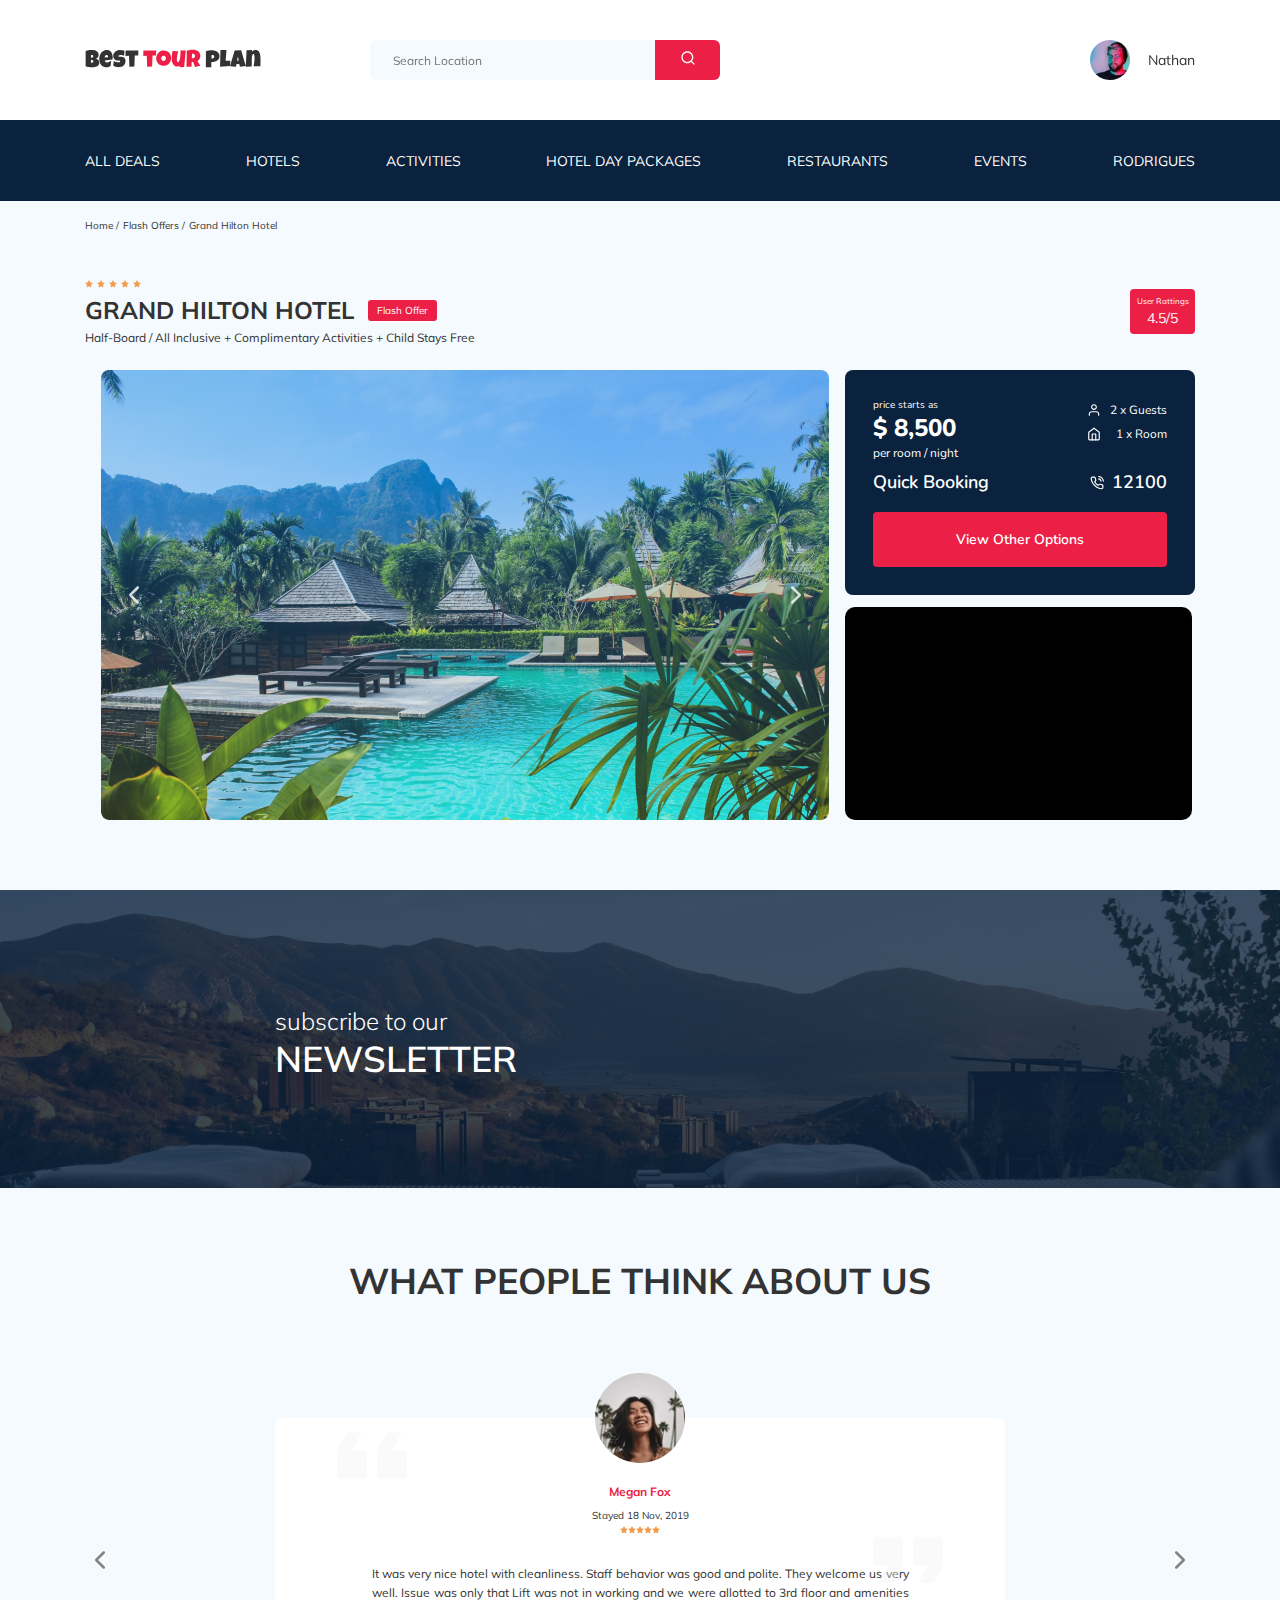
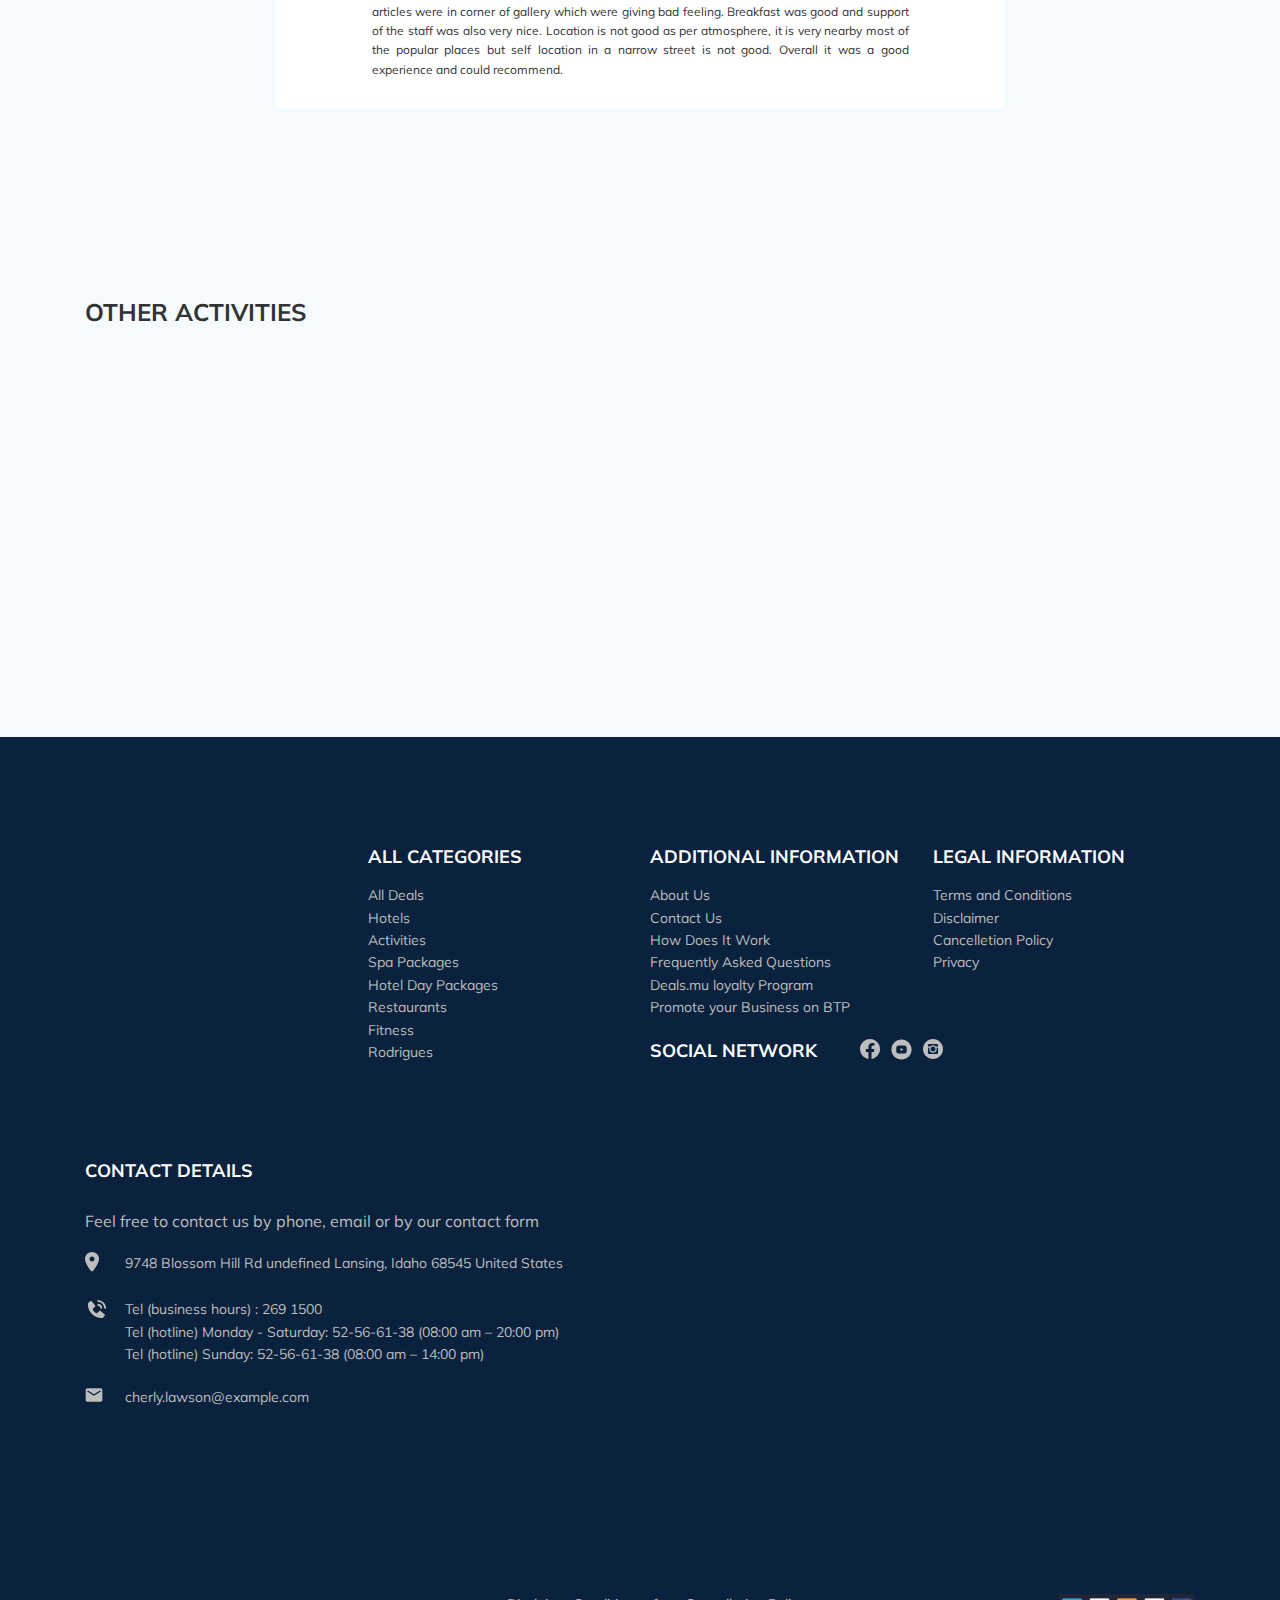
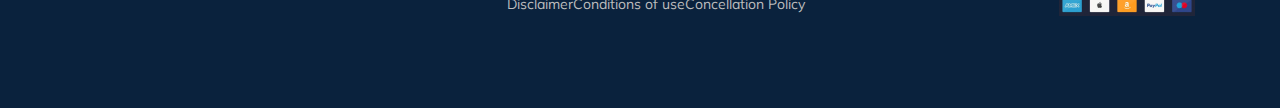
==== commit 47bef4e3: "create: added animation" ====
--- a/index.html
+++ b/index.html
@@ -10,12 +10,14 @@
     href="https://fonts.googleapis.com/css2?family=Mulish:wght@400;700&family=Nunito:ital,wght@0,700;0,800;1,400&display=swap"
     rel="stylesheet">
   <link href="https://fonts.googleapis.com/css2?family=Nunito:ital,wght@1,600&display=swap" rel="stylesheet">
+  <link rel="stylesheet" href="css/aos.css">
   <link rel="stylesheet" href="css/style.css">
+  
 </head>
 <body>
   <header class="navbar navbar--mobile--fixed">
     <div class="container">
-      <div class="navbar-top">
+      <div class="navbar-top" data-aos="fade-up">
         <a href="" class="logo">
           <img 
             src="img/horizontal-logo.svg"
@@ -208,7 +210,11 @@
           Newsletter
         </span>
       </h2>
-      <form action="#" class="subscribe newsletter__subscribe">
+      <form action="#" class="subscribe newsletter__subscribe" data-aos="fade-left"
+     
+     
+     data-aos-delay="700"
+     data-aos-duration="500">
         <input type="text" class="subscribe__input" placeholder="Your email address">
         <button class="subscribe__button">
           send
@@ -323,31 +329,31 @@
     <div class="container">
       <h2 class="activities__title">Other Activities</h2>
       <div class="activities-wrapper">
-        <div class="activities__card card">
+        <div class="activities__card card" data-aos="fade-up" data-aos-delay="700">
           <img src="img/activity-1.jpg" alt="The curious corner of chamarel" class="card__image">
           <h3 class="card__title">The curious corner of chamarel</h3>
-          <button class="card__button">Book Now</button>
+          <button data-toggle="modal" class="card__button">Book Now</button>
         </div>
         <!-- /.card-->
-        <div class="activities__card card">
+        <div class="activities__card card" data-aos="fade-up" data-aos-delay="300">
           <img src="img/activity-2.jpg" alt="Gymkhana club golf course" class="card__image">
           <h3 class="card__title">Gymkhana club golf
           course</h3>
-          <button class="card__button">Book Now</button>
+          <button data-toggle="modal" class="card__button">Book Now</button>
         </div>
         <!-- /.card-->
-        <div class="activities__card card">
+        <div class="activities__card card" data-aos="fade-up" data-aos-delay="400">
           <img src="img/activity-3.jpg" alt="Tamarind falls hiking trip - full day" class="card__image">
           <h3 class="card__title">Tamarind falls hiking
           trip - full day</h3>
-          <button class="card__button">Book Now</button>
+          <button data-toggle="modal" class="card__button">Book Now</button>
         </div>
         <!-- /.card-->
-        <div class="activities__card card">
+        <div class="activities__card card" data-aos="fade-up" data-aos-delay="500">
           <img src="img/activity-4.jpg" alt="The blue marine discovery quest" class="card__image">
           <h3 class="card__title">The blue marine discovery
           quest</h3>
-          <button class="card__button">Book Now</button>
+          <button data-toggle="modal" class="card__button">Book Now</button>
         </div>
         <!-- /.card-->
         
@@ -360,7 +366,7 @@
   <footer class="footer">
     <div class="container">
       <div class="footer-wrapper">
-        <a href="#" class="footer__logo-link"><img src="img/vertical-logo.svg" alt="logo: Best Tour Plan" class="footer__logo vertical-logo"></a>
+        <a href="#" class="footer__logo-link" data-aos="zoom-out-right"><img src="img/vertical-logo.svg" alt="logo: Best Tour Plan" class="footer__logo vertical-logo"></a>
         <div class="footer-list footer__categories">
            <h3 class="footer__title">All categories</h3>
            <ul class="footer__ul">
@@ -419,21 +425,15 @@
            </ul>
         </div>
         <!-- /.footer__contact-details -->
-        <div class="footer__contacts-form footer__contact-form">
+        <div class="footer__contacts-form footer__contact-form" data-aos="flip-down">
           <h3 class="footer__title footer__title--mb-3">Send us a message</h3>
-          <form action="send.php" method="post" class="footer__form">
-            <input 
-            type="text" 
-            class="input footer__input"
-            placeholder="Your Full Name*"
-            name='name'
-            >
-            <input 
-            type="text" 
-            class="input footer__input"
-            placeholder="Phone Number*"
-            name='phone'
-            >
+          <form action="send.php" method="post" class="footer__form form">
+           <div class="footer__input-group">
+              <input type="text" class="input footer__input" placeholder="Your Full Name*" name='name' required>
+           </div>
+            <div class="footer__input-group">
+              <input type="tel" class="phone input footer__input" placeholder="Phone Number*" name='phone' required>
+            </div>
             <textarea 
             
             class="message footer__message" 
@@ -466,10 +466,10 @@
       <a href="#" class="modal__close">
         <img src="img/close.svg" alt="Icon: close"></a>
         <h3 class="modal__title modal__title--mb-3">Send us a message</h3>
-        <form action="send.php" method="post" class="modal__form">
-          <input type="text" class="input modal__input" placeholder="Your Full Name*" name='name'>
-          <input type="text" class="input modal__input" placeholder="Phone Number*" name='phone'>
-          <input type="text" class="input modal__input" placeholder="Email*" name='email'>
+        <form action="send.php" method="post" class="modal__form form">
+          <input type="text" class="input modal__input" placeholder="Your Full Name*" name='name' required minlength="2">
+          <input type="tel" class="input modal__input phone" placeholder="Phone Number*" name='phone'  required>
+          <input type="email" class="input modal__input" placeholder="Your Email*" name='email' required>
           <textarea class="message modal__message" placeholder="Message" name='message'></textarea>
           <button class="button modal__button">Send</button>
           <span class="modal__info">* Required Fields</span>
@@ -482,6 +482,9 @@
   
   <script src="js/jquery-3.6.0.min.js"></script>
   <script src="js/swiper-bundle.min.js"></script>
+  <script src="js/jquery.validate.min.js"></script>
+  <script src="js/jquery.mask.js"></script>
+  <script src="js/aos.js"></script>
   <script src="js/main.js"></script>
 </body>
 </html>--- a/css/style.css
+++ b/css/style.css
@@ -45,6 +45,11 @@
   background-color: #EC1F46;
   border: none;
   border-radius: 4px;
+  cursor: pointer;
+}
+
+.invalid {
+  color: #EC1F46;
 }
 
 /*! normalize.css v8.0.1 | MIT License | github.com/necolas/normalize.css */
@@ -390,6 +395,11 @@
   display: none;
 }
 
+.fixed {
+  position: fixed;
+  width: 100%;
+}
+
 .navbar {
   background-color: #fff;
 }
@@ -1297,6 +1307,10 @@
 }
 
 .footer__input {
+  width: 100%;
+}
+
+.footer__input-group {
   margin-bottom: 15px;
   -ms-flex-preferred-size: 48%;
       flex-basis: 48%;
@@ -1439,13 +1453,17 @@
 
 .modal__input {
   width: 100%;
-  margin-bottom: 15px;
+  margin-top: 15px;
 }
 
 .modal__message {
   width: 100%;
   min-height: 123px;
-  margin-bottom: 15px;
+  margin-top: 15px;
+}
+
+.modal__button {
+  margin-top: 15px;
 }
 
 .modal__info {
@@ -1553,9 +1571,9 @@
         grid-template-columns: repeat(6, 1fr);
     grid-row-gap: 40px;
   }
-  .footer__input {
-    -ms-flex-preferred-size: 49%;
-        flex-basis: 49%;
+  .footer__input-group {
+    -ms-flex-preferred-size: 48%;
+        flex-basis: 48%;
   }
   .footer__logo-link {
     -ms-grid-row: 1;
@@ -1804,7 +1822,7 @@
     padding-top: 60px;
     padding-bottom: 70px;
   }
-  .footer__input {
+  .footer__input-group {
     -ms-flex-preferred-size: 100%;
         flex-basis: 100%;
   }
@@ -1814,6 +1832,9 @@
   .footer__disclaimer {
     min-width: 320px;
     margin-left: 0%;
+  }
+  .modal__dialog {
+    min-width: 70%;
   }
 }
 
@@ -1947,6 +1968,10 @@
     margin-top: 10px;
     margin-bottom: 20px;
   }
+  .modal__dialog {
+    min-width: 70%;
+    padding: 33px 30px;
+  }
 }
 
 @media (max-width: 480px) {
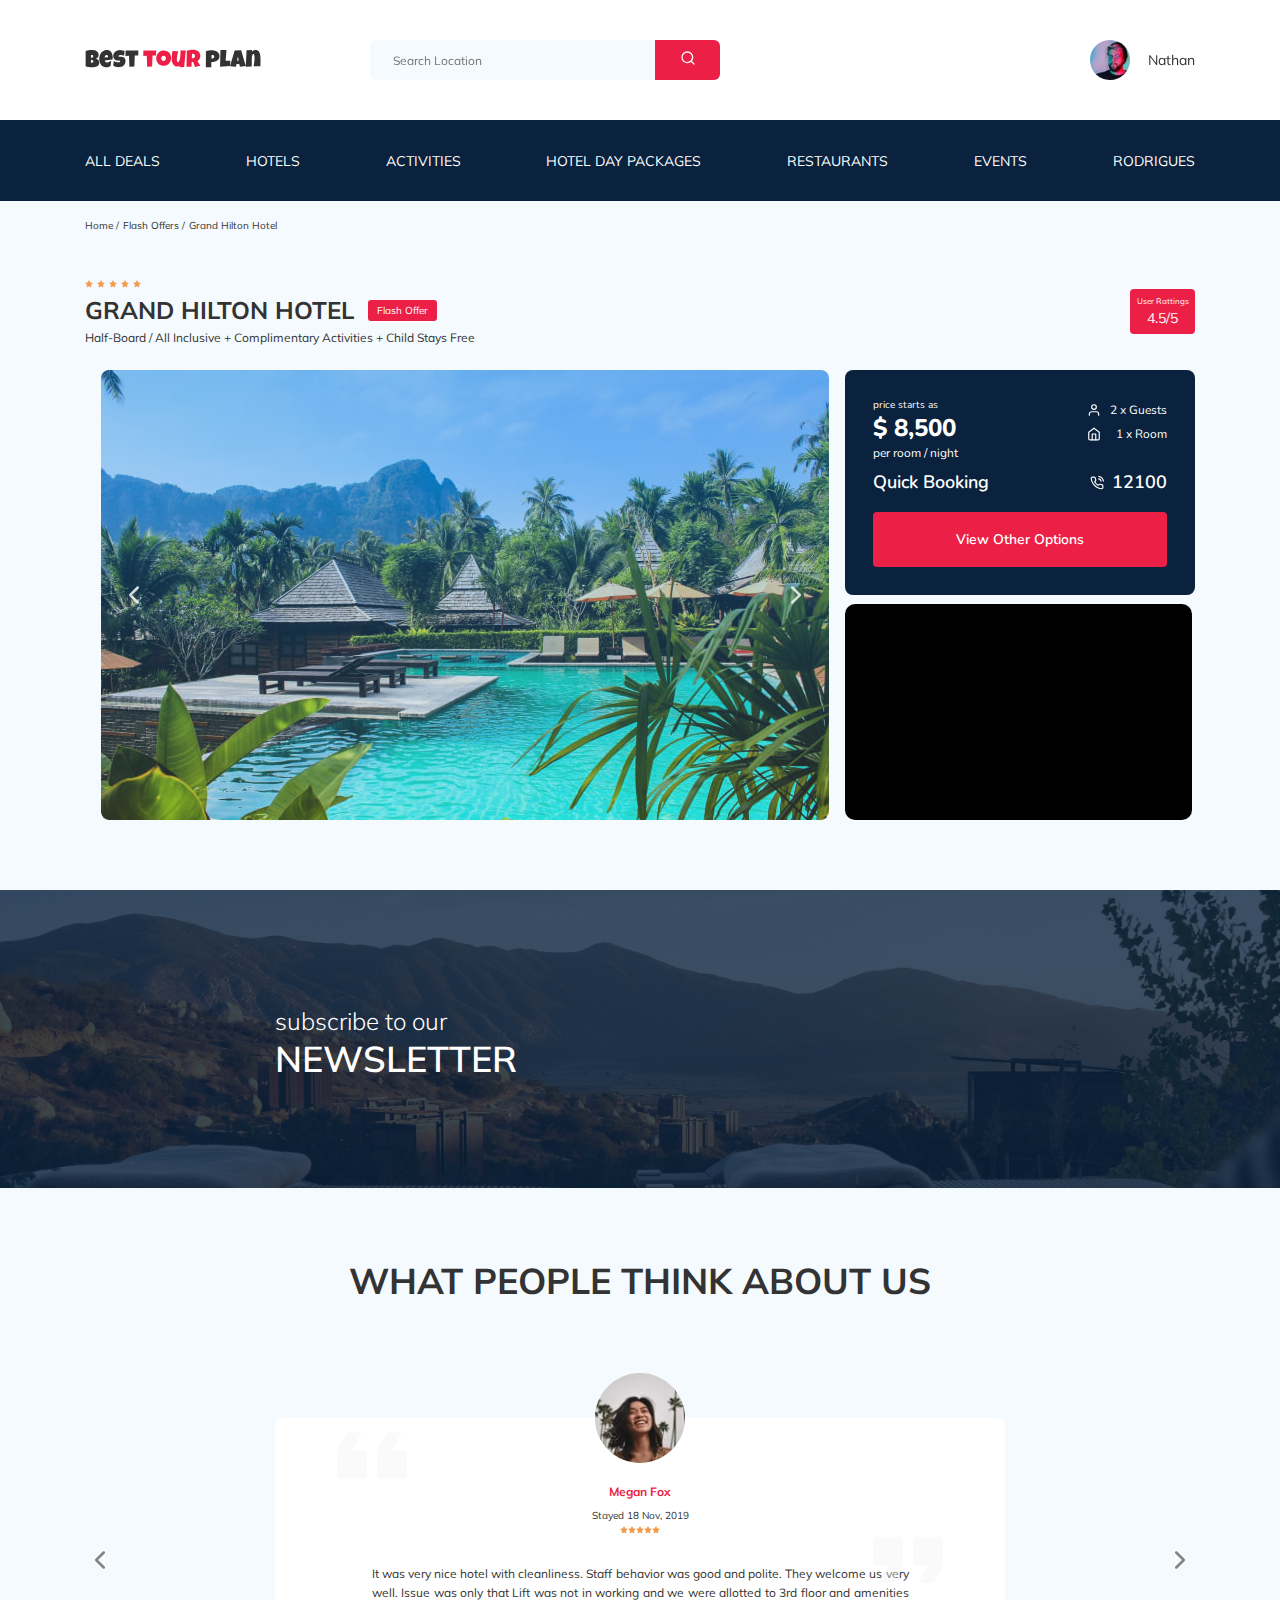
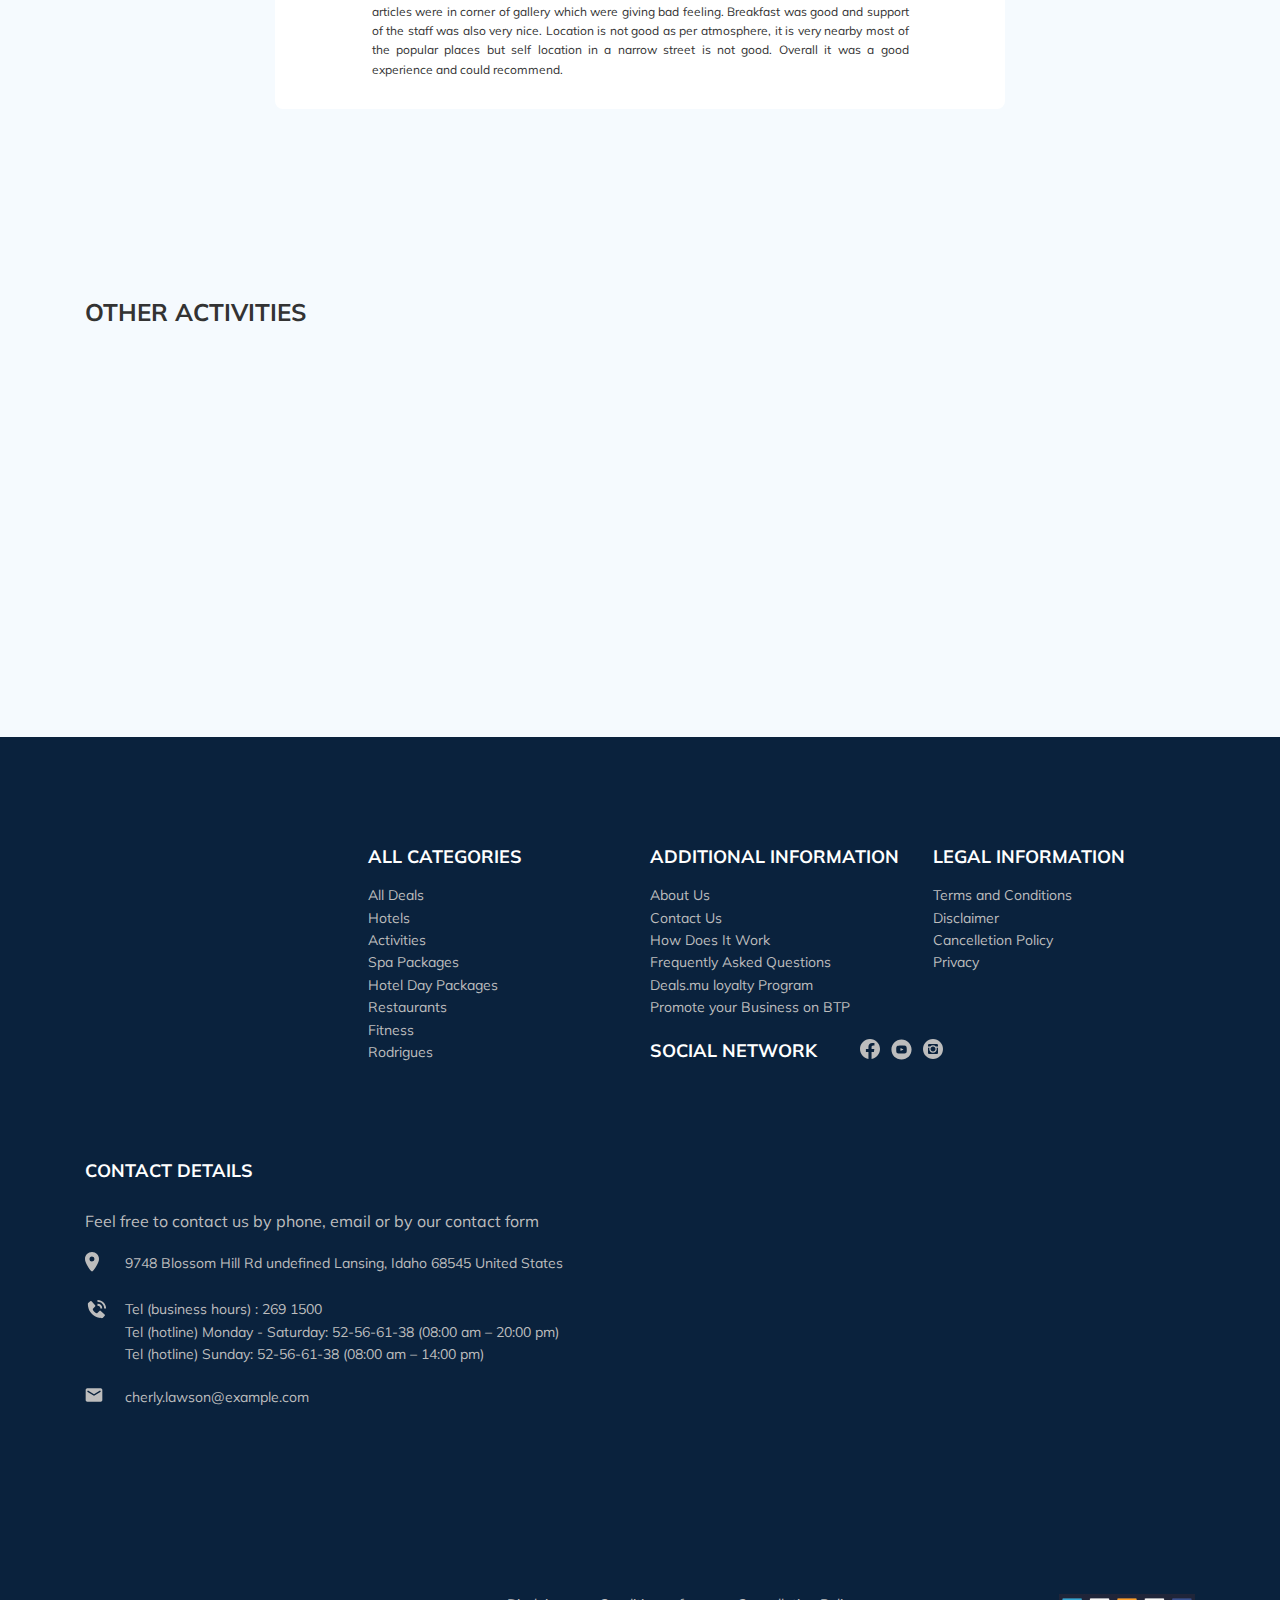
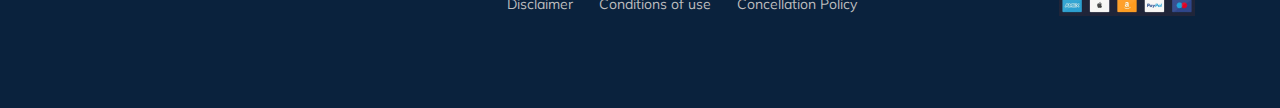
==== commit 9f4e3051: "fix: fixed html for validator" ====
--- a/index.html
+++ b/index.html
@@ -4,6 +4,7 @@
   <meta charset="UTF-8">
   <meta http-equiv="X-UA-Compatible" content="IE=edge">
   <meta name="viewport" content="width=device-width, initial-scale=1.0">
+  <link rel="icon" href="/favicon.ico" type="image/x-icon">
   <title>Best Tour Plan - Hotel Booking</title>
   <link rel="stylesheet" href="css/swiper-bundle.min.css">
   <link
@@ -42,9 +43,9 @@
         </a>
         <!-- /.user -->
 
-        <botton class="menu-button navbar-top__menu-button">
+        <button class="menu-button navbar-top__menu-button">
           <span class="menu-button__line"></span><span class="menu-button__line"></span><span class="menu-button__line"></span>
-        </botton> 
+        </button> 
       </div>
       <!-- /.navbar-top -->
 
@@ -192,7 +193,7 @@
           <div class="map">
             <iframe
               src="https://www.google.com/maps/embed?pb=!1m18!1m12!1m3!1d3952.041151362297!2d98.29469259999999!3d7.890763799999999!2m3!1f0!2f0!3f0!3m2!1i1024!2i768!4f13.1!3m3!1m2!1s0x30503b7bfcd9f903%3A0xf7065fac1e3d7c48!2sDoubleTree%20by%20Hilton%20Phuket%20Banthai%20Resort!5e0!3m2!1sru!2sru!4v1634903889781!5m2!1sru!2sru"
-              width="100%" height="213" style="border:0;" allowfullscreen="" loading="lazy"></iframe>
+              width="347" height="213" style="border:0;" allowfullscreen="" loading="lazy"></iframe>
           </div>
           <!-- /.map -->
         </div>
@@ -210,15 +211,18 @@
           Newsletter
         </span>
       </h2>
-      <form action="#" class="subscribe newsletter__subscribe" data-aos="fade-left"
-     
+      <form action="send.php" method="post" class="subscribe newsletter__subscribe form" data-aos="fade-left"
      
      data-aos-delay="700"
-     data-aos-duration="500">
-        <input type="text" class="subscribe__input" placeholder="Your email address">
-        <button class="subscribe__button">
-          send
-        </button>
+     data-aos-duration="500"
+     >
+       
+          <input type="email" class="subscribe__input" placeholder="Your email address" name="email" required>
+       
+          <button class="subscribe__button">
+            send
+          </button>
+       
       </form>
 
     </div>
@@ -359,6 +363,7 @@
         
       </div>
       <!-- /.activities-wrapper -->
+    </div>
     <!-- /.container -->
   </section>
   <!-- /.activities -->
@@ -418,10 +423,17 @@
            <p class="footer__text">Feel free to contact us by phone, email or by our contact form</p>
            <ul class="footer__ul">
              <li class="footer__item footer__item--mb-2"><div class="footer__icon-wrapper"><img class="footer__icon" src="img/map-marker.svg" alt="icon: map-marker"></div>9748 Blossom Hill Rd undefined Lansing, Idaho 68545 United States</li>
-             <li class="footer__item footer__item--mb-2"><div class="footer__icon-wrapper"><img class="footer__icon" src="img/footer-phone-call.svg" alt="icon: phone-call"></div>Tel (business hours) : 269 1500<br>
-             Tel (hotline) Monday - Saturday: 52-56-61-38 (08:00 am – 20:00 pm)<br>
-            Tel (hotline) Sunday: 52-56-61-38 (08:00 am – 14:00 pm)</li>
-             <li class="footer__item footer__item--mb-2"><div class="footer__icon-wrapper"><img class="footer__icon" src="img/email.svg" alt="icon: email"></div>cherly.lawson@example.com</li>
+             <li class="footer__item footer__item--mb-2">
+               <div class="footer__icon-wrapper"><img class="footer__icon" src="img/footer-phone-call.svg" alt="icon: phone-call"></div>
+               <div>
+                Tel (business hours) : <a href="tel:01234567890">269 1500</a><br>Tel (hotline) Monday - Saturday: <a
+                  href="tel:01234567890">52-56-61-38</a> (08:00 am – 20:00 pm)<br>Tel (hotline) Sunday: <a
+                  href="tel:01234567890">52-56-61-38</a> (08:00 am – 14:00 pm)
+               </div>
+            </li>
+             <li class="footer__item footer__item--mb-2">
+               <div class="footer__icon-wrapper"><img class="footer__icon" src="img/email.svg" alt="icon: email"></div><a href="mailto:cherly.lawson@example.com">cherly.lawson@example.com</a>
+              </li>
            </ul>
         </div>
         <!-- /.footer__contact-details -->
@@ -429,7 +441,7 @@
           <h3 class="footer__title footer__title--mb-3">Send us a message</h3>
           <form action="send.php" method="post" class="footer__form form">
            <div class="footer__input-group">
-              <input type="text" class="input footer__input" placeholder="Your Full Name*" name='name' required>
+              <input type="text" class="input footer__input" placeholder="Your Full Name*" name='name' required minlength="2">
            </div>
             <div class="footer__input-group">
               <input type="tel" class="phone input footer__input" placeholder="Phone Number*" name='phone' required>
@@ -438,7 +450,7 @@
             
             class="message footer__message" 
             placeholder="Message"
-            name='message'
+            name='message'            
             ></textarea>
             <button class="button footer__button">Send</button>
             <span class="footer__info">* Required Fields</span>
--- a/css/style.css
+++ b/css/style.css
@@ -1,2000 +1,2 @@
-* {
-  -webkit-box-sizing: border-box;
-          box-sizing: border-box;
-}
-
-body {
-  font-family: 'Mulish', sans-serif;
-  background-color: #F5FAFE;
-  color: #333333;
-}
-
-.container {
-  max-width: 1110px;
-  margin: auto;
-}
-
-img {
-  max-width: 100%;
-}
-
-.input {
-  background-color: #fff;
-  border-radius: 4px;
-  border: none;
-  padding: 0 24px;
-  height: 50px;
-}
-
-.message {
-  background-color: #fff;
-  border-radius: 4px;
-  border: none;
-  padding: 18px 24px;
-}
-
-.button {
-  min-width: 160px;
-  min-height: 50px;
-  padding: 18px;
-  font-style: normal;
-  font-weight: bold;
-  font-size: 12px;
-  line-height: 15px;
-  color: #fff;
-  background-color: #EC1F46;
-  border: none;
-  border-radius: 4px;
-  cursor: pointer;
-}
-
-.invalid {
-  color: #EC1F46;
-}
-
-/*! normalize.css v8.0.1 | MIT License | github.com/necolas/normalize.css */
-/* Document
-   ========================================================================== */
-/**
- * 1. Correct the line height in all browsers.
- * 2. Prevent adjustments of font size after orientation changes in iOS.
- */
-html {
-  line-height: 1.15;
-  /* 1 */
-  -webkit-text-size-adjust: 100%;
-  /* 2 */
-}
-
-/* Sections
-   ========================================================================== */
-/**
- * Remove the margin in all browsers.
- */
-body {
-  margin: 0;
-}
-
-/**
- * Render the `main` element consistently in IE.
- */
-main {
-  display: block;
-}
-
-/**
- * Correct the font size and margin on `h1` elements within `section` and
- * `article` contexts in Chrome, Firefox, and Safari.
- */
-h1 {
-  font-size: 2em;
-  margin: 0.67em 0;
-}
-
-/* Grouping content
-   ========================================================================== */
-/**
- * 1. Add the correct box sizing in Firefox.
- * 2. Show the overflow in Edge and IE.
- */
-hr {
-  -webkit-box-sizing: content-box;
-          box-sizing: content-box;
-  /* 1 */
-  height: 0;
-  /* 1 */
-  overflow: visible;
-  /* 2 */
-}
-
-/**
- * 1. Correct the inheritance and scaling of font size in all browsers.
- * 2. Correct the odd `em` font sizing in all browsers.
- */
-pre {
-  font-family: monospace, monospace;
-  /* 1 */
-  font-size: 1em;
-  /* 2 */
-}
-
-/* Text-level semantics
-   ========================================================================== */
-/**
- * Remove the gray background on active links in IE 10.
- */
-a {
-  background-color: transparent;
-}
-
-/**
- * 1. Remove the bottom border in Chrome 57-
- * 2. Add the correct text decoration in Chrome, Edge, IE, Opera, and Safari.
- */
-abbr[title] {
-  border-bottom: none;
-  /* 1 */
-  text-decoration: underline;
-  /* 2 */
-  -webkit-text-decoration: underline dotted;
-          text-decoration: underline dotted;
-  /* 2 */
-}
-
-/**
- * Add the correct font weight in Chrome, Edge, and Safari.
- */
-b,
-strong {
-  font-weight: bolder;
-}
-
-/**
- * 1. Correct the inheritance and scaling of font size in all browsers.
- * 2. Correct the odd `em` font sizing in all browsers.
- */
-code,
-kbd,
-samp {
-  font-family: monospace, monospace;
-  /* 1 */
-  font-size: 1em;
-  /* 2 */
-}
-
-/**
- * Add the correct font size in all browsers.
- */
-small {
-  font-size: 80%;
-}
-
-/**
- * Prevent `sub` and `sup` elements from affecting the line height in
- * all browsers.
- */
-sub,
-sup {
-  font-size: 75%;
-  line-height: 0;
-  position: relative;
-  vertical-align: baseline;
-}
-
-sub {
-  bottom: -0.25em;
-}
-
-sup {
-  top: -0.5em;
-}
-
-/* Embedded content
-   ========================================================================== */
-/**
- * Remove the border on images inside links in IE 10.
- */
-img {
-  border-style: none;
-}
-
-/* Forms
-   ========================================================================== */
-/**
- * 1. Change the font styles in all browsers.
- * 2. Remove the margin in Firefox and Safari.
- */
-button,
-input,
-optgroup,
-select,
-textarea {
-  font-family: inherit;
-  /* 1 */
-  font-size: 100%;
-  /* 1 */
-  line-height: 1.15;
-  /* 1 */
-  margin: 0;
-  /* 2 */
-}
-
-/**
- * Show the overflow in IE.
- * 1. Show the overflow in Edge.
- */
-button,
-input {
-  /* 1 */
-  overflow: visible;
-}
-
-/**
- * Remove the inheritance of text transform in Edge, Firefox, and IE.
- * 1. Remove the inheritance of text transform in Firefox.
- */
-button,
-select {
-  /* 1 */
-  text-transform: none;
-}
-
-/**
- * Correct the inability to style clickable types in iOS and Safari.
- */
-button,
-[type="button"],
-[type="reset"],
-[type="submit"] {
-  -webkit-appearance: button;
-}
-
-/**
- * Remove the inner border and padding in Firefox.
- */
-button::-moz-focus-inner,
-[type="button"]::-moz-focus-inner,
-[type="reset"]::-moz-focus-inner,
-[type="submit"]::-moz-focus-inner {
-  border-style: none;
-  padding: 0;
-}
-
-/**
- * Restore the focus styles unset by the previous rule.
- */
-button:-moz-focusring,
-[type="button"]:-moz-focusring,
-[type="reset"]:-moz-focusring,
-[type="submit"]:-moz-focusring {
-  outline: 1px dotted ButtonText;
-}
-
-/**
- * Correct the padding in Firefox.
- */
-fieldset {
-  padding: 0.35em 0.75em 0.625em;
-}
-
-/**
- * 1. Correct the text wrapping in Edge and IE.
- * 2. Correct the color inheritance from `fieldset` elements in IE.
- * 3. Remove the padding so developers are not caught out when they zero out
- *    `fieldset` elements in all browsers.
- */
-legend {
-  -webkit-box-sizing: border-box;
-          box-sizing: border-box;
-  /* 1 */
-  color: inherit;
-  /* 2 */
-  display: table;
-  /* 1 */
-  max-width: 100%;
-  /* 1 */
-  padding: 0;
-  /* 3 */
-  white-space: normal;
-  /* 1 */
-}
-
-/**
- * Add the correct vertical alignment in Chrome, Firefox, and Opera.
- */
-progress {
-  vertical-align: baseline;
-}
-
-/**
- * Remove the default vertical scrollbar in IE 10+.
- */
-textarea {
-  overflow: auto;
-}
-
-/**
- * 1. Add the correct box sizing in IE 10.
- * 2. Remove the padding in IE 10.
- */
-[type="checkbox"],
-[type="radio"] {
-  -webkit-box-sizing: border-box;
-          box-sizing: border-box;
-  /* 1 */
-  padding: 0;
-  /* 2 */
-}
-
-/**
- * Correct the cursor style of increment and decrement buttons in Chrome.
- */
-[type="number"]::-webkit-inner-spin-button,
-[type="number"]::-webkit-outer-spin-button {
-  height: auto;
-}
-
-/**
- * 1. Correct the odd appearance in Chrome and Safari.
- * 2. Correct the outline style in Safari.
- */
-[type="search"] {
-  -webkit-appearance: textfield;
-  /* 1 */
-  outline-offset: -2px;
-  /* 2 */
-}
-
-/**
- * Remove the inner padding in Chrome and Safari on macOS.
- */
-[type="search"]::-webkit-search-decoration {
-  -webkit-appearance: none;
-}
-
-/**
- * 1. Correct the inability to style clickable types in iOS and Safari.
- * 2. Change font properties to `inherit` in Safari.
- */
-::-webkit-file-upload-button {
-  -webkit-appearance: button;
-  /* 1 */
-  font: inherit;
-  /* 2 */
-}
-
-/* Interactive
-   ========================================================================== */
-/*
- * Add the correct display in Edge, IE 10+, and Firefox.
- */
-details {
-  display: block;
-}
-
-/*
- * Add the correct display in all browsers.
- */
-summary {
-  display: list-item;
-}
-
-/* Misc
-   ========================================================================== */
-/**
- * Add the correct display in IE 10+.
- */
-template {
-  display: none;
-}
-
-/**
- * Add the correct display in IE 10.
- */
-[hidden] {
-  display: none;
-}
-
-.fixed {
-  position: fixed;
-  width: 100%;
-}
-
-.navbar {
-  background-color: #fff;
-}
-
-.navbar-top {
-  display: -webkit-box;
-  display: -ms-flexbox;
-  display: flex;
-  -webkit-box-align: center;
-      -ms-flex-align: center;
-          align-items: center;
-  -webkit-box-pack: justify;
-      -ms-flex-pack: justify;
-          justify-content: space-between;
-  padding-top: 40px;
-  padding-bottom: 40px;
-}
-
-.navbar-top__menu-button {
-  display: none;
-}
-
-.navbar__search {
-  margin-right: auto;
-  margin-left: 108px;
-}
-
-.navbar-bottom {
-  background-color: #0A223D;
-}
-
-.navbar-menu {
-  list-style-type: none;
-  margin: 0;
-  padding: 31px 0;
-  display: -webkit-box;
-  display: -ms-flexbox;
-  display: flex;
-  -webkit-box-align: center;
-      -ms-flex-align: center;
-          align-items: center;
-  -webkit-box-pack: justify;
-      -ms-flex-pack: justify;
-          justify-content: space-between;
-  color: #fff;
-}
-
-.navbar-menu__item--mobile--visible {
-  display: none;
-}
-
-.navbar-menu__link {
-  color: inherit;
-  text-decoration: none;
-  text-transform: uppercase;
-  font-size: 14px;
-  line-height: 18px;
-}
-
-.logo {
-  width: 177px;
-}
-
-.search {
-  display: -webkit-box;
-  display: -ms-flexbox;
-  display: flex;
-  position: relative;
-  overflow: hidden;
-  border-radius: 6px;
-  height: 40px;
-}
-
-.search__input {
-  width: 350px;
-  height: 100%;
-  padding-left: 23px;
-  padding-right: 75px;
-  background-color: #F5FAFE;
-  border: none;
-  line-height: 15px;
-  font-size: 12px;
-  color: #333333;
-}
-
-.search__button {
-  position: absolute;
-  top: 0;
-  right: 0;
-  height: 100%;
-  width: 65px;
-  border: none;
-  background-color: #EC1F46;
-}
-
-.user {
-  display: -webkit-box;
-  display: -ms-flexbox;
-  display: flex;
-  -webkit-box-align: center;
-      -ms-flex-align: center;
-          align-items: center;
-  text-decoration: none;
-}
-
-.user__avatar {
-  width: 40px;
-  height: 40px;
-  border-radius: 50%;
-  -o-object-fit: cover;
-     object-fit: cover;
-}
-
-.user__name {
-  font-size: 14px;
-  line-height: 18px;
-  color: #333333;
-  margin-left: 18px;
-}
-
-.breadcrumb-list {
-  padding: 18px 0;
-  margin: 0;
-  display: -webkit-box;
-  display: -ms-flexbox;
-  display: flex;
-  -webkit-box-align: center;
-      -ms-flex-align: center;
-          align-items: center;
-  list-style: none;
-}
-
-.breadcrumb-list__item {
-  font-size: 10px;
-  line-height: 13px;
-}
-
-.breadcrumb-list__item:not(:last-child)::after {
-  content: '/';
-  margin-right: 4px;
-}
-
-.breadcrumb-list__link {
-  text-decoration: none;
-  color: inherit;
-}
-
-.hotel {
-  padding-top: 23px;
-  padding-bottom: 70px;
-}
-
-.hotel-info {
-  display: -webkit-box;
-  display: -ms-flexbox;
-  display: flex;
-  -webkit-box-align: center;
-      -ms-flex-align: center;
-          align-items: center;
-  -webkit-box-pack: justify;
-      -ms-flex-pack: justify;
-          justify-content: space-between;
-  padding-bottom: 20px;
-}
-
-.hotel-info__offer {
-  margin-left: 14px;
-  margin-top: 4px;
-}
-
-.hotel-info__name {
-  margin-top: 4px;
-  margin-bottom: 0;
-}
-
-.hotel-info__description {
-  margin: 5px 0;
-}
-
-.hotel-name {
-  font-size: 24px;
-  line-height: 30px;
-}
-
-.hotel-wrapper {
-  display: -webkit-box;
-  display: -ms-flexbox;
-  display: flex;
-  -ms-flex-wrap: wrap;
-      flex-wrap: wrap;
-  -webkit-box-align: center;
-      -ms-flex-align: center;
-          align-items: center;
-}
-
-.hotel-description {
-  font-size: 12px;
-  line-height: 15px;
-}
-
-.hotel-grid {
-  display: -webkit-box;
-  display: -ms-flexbox;
-  display: flex;
-  -webkit-box-pack: justify;
-      -ms-flex-pack: justify;
-          justify-content: space-between;
-}
-
-.hotel-right {
-  display: -webkit-box;
-  display: -ms-flexbox;
-  display: flex;
-  -webkit-box-orient: vertical;
-  -webkit-box-direction: normal;
-      -ms-flex-direction: column;
-          flex-direction: column;
-  -webkit-box-pack: justify;
-      -ms-flex-pack: justify;
-          justify-content: space-between;
-}
-
-.hotel-slider {
-  width: 728px;
-  height: 450px;
-}
-
-.hotel-slider__image {
-  z-index: 1;
-}
-
-.hotel-slider__item {
-  width: 100%;
-  height: 100%;
-  position: relative;
-  border-radius: 8px;
-  overflow: hidden;
-}
-
-.hotel-slider__item:after {
-  content: '';
-  position: absolute;
-  width: 100%;
-  height: 100%;
-  top: 0;
-  bottom: 0;
-  left: 0;
-  right: 0;
-  background: -webkit-gradient(linear, left top, left bottom, from(rgba(0, 122, 223, 0.48)), to(rgba(255, 255, 255, 0.128)));
-  background: linear-gradient(180deg, rgba(0, 122, 223, 0.48) 0%, rgba(255, 255, 255, 0.128) 100%);
-  z-index: 10;
-}
-
-.hotel-slider__button {
-  top: 50%;
-  -webkit-transform: translateY(-50%);
-          transform: translateY(-50%);
-  z-index: 99;
-  position: absolute;
-  width: 30px;
-  height: 30px;
-  border: none;
-  background-color: transparent;
-  cursor: pointer;
-  background-repeat: no-repeat;
-  background-position: center;
-  background-size: 10px;
-}
-
-.hotel-slider__button--next {
-  right: 18px;
-  background-image: url(../img/arrow-next.svg);
-}
-
-.hotel-slider__button--prev {
-  left: 18px;
-  background-image: url(../img/arrow-prev.svg);
-}
-
-.stars {
-  -ms-flex-preferred-size: 100%;
-      flex-basis: 100%;
-}
-
-.offer {
-  font-size: 10px;
-  line-height: 13px;
-  padding: 4px 9px;
-  background-color: #EC1F46;
-  border-radius: 3px;
-  color: #fff;
-}
-
-.rating {
-  max-width: 65px;
-  min-height: 45px;
-  text-align: center;
-  color: #fff;
-  background-color: #EC1F46;
-  border-radius: 4px;
-}
-
-.rating__text {
-  font-size: 8px;
-  line-height: 10px;
-}
-
-.rating__counter {
-  font-size: 14px;
-  line-height: 18px;
-}
-
-.booking {
-  font-family: Nunito;
-  background-color: #0A223D;
-  color: #fff;
-  border-radius: 8px;
-  width: 350px;
-  min-height: 210px;
-  padding: 28px;
-}
-
-.booking__info {
-  display: -webkit-box;
-  display: -ms-flexbox;
-  display: flex;
-  -webkit-box-pack: justify;
-      -ms-flex-pack: justify;
-          justify-content: space-between;
-  margin-bottom: 9px;
-}
-
-.booking__price {
-  display: -webkit-box;
-  display: -ms-flexbox;
-  display: flex;
-  -webkit-box-orient: vertical;
-  -webkit-box-direction: normal;
-      -ms-flex-direction: column;
-          flex-direction: column;
-}
-
-.booking__start {
-  font-size: 10px;
-  line-height: 14px;
-}
-
-.booking__pricetag {
-  font-weight: 800;
-  font-size: 24px;
-  line-height: 33px;
-}
-
-.booking__per-room {
-  font-size: 12px;
-  line-height: 16px;
-}
-
-.booking__room {
-  margin-top: 4px;
-}
-
-.booking__text {
-  font-size: 12px;
-  line-height: 16px;
-  margin-bottom: 8px;
-  display: -webkit-box;
-  display: -ms-flexbox;
-  display: flex;
-  -webkit-box-align: center;
-      -ms-flex-align: center;
-          align-items: center;
-  -webkit-box-pack: justify;
-      -ms-flex-pack: justify;
-          justify-content: space-between;
-}
-
-.booking__description {
-  margin-left: 9px;
-}
-
-.booking__call-center {
-  display: -webkit-box;
-  display: -ms-flexbox;
-  display: flex;
-  -webkit-box-align: center;
-      -ms-flex-align: center;
-          align-items: center;
-  -webkit-box-pack: justify;
-      -ms-flex-pack: justify;
-          justify-content: space-between;
-  margin-bottom: 17px;
-}
-
-.booking__heading {
-  font-weight: 600;
-  font-size: 18px;
-  line-height: 25px;
-}
-
-.booking__number {
-  display: -webkit-box;
-  display: -ms-flexbox;
-  display: flex;
-  -webkit-box-align: center;
-      -ms-flex-align: center;
-          align-items: center;
-  -webkit-box-pack: justify;
-      -ms-flex-pack: justify;
-          justify-content: space-between;
-  color: inherit;
-  text-decoration: none;
-  font-weight: 600;
-  font-size: 18px;
-  line-height: 25px;
-}
-
-.booking__num {
-  margin-left: 8px;
-}
-
-.booking__button {
-  width: 100%;
-  min-height: 45px;
-  font-weight: 600;
-  font-size: 14px;
-  line-height: 19px;
-  border-radius: 4px;
-  background-color: #EC1F46;
-  border: none;
-  color: #fff;
-  cursor: pointer;
-}
-
-.map {
-  width: 347px;
-  height: 213px;
-  background-color: #000;
-  border-radius: 10px;
-  overflow: hidden;
-}
-
-.newsletter {
-  position: relative;
-  padding: 98px 0 87px 0;
-  background-image: url(../img/newsletter-bg.jpg);
-  background-repeat: no-repeat;
-  background-position: center;
-  background-size: cover;
-}
-
-.newsletter::before {
-  content: '';
-  position: absolute;
-  top: 0;
-  left: 0;
-  right: 0;
-  bottom: 0;
-  width: 100%;
-  height: 100%;
-  background-color: rgba(10, 34, 61, 0.8);
-}
-
-.newsletter-wrapper {
-  position: relative;
-  display: -webkit-box;
-  display: -ms-flexbox;
-  display: flex;
-  -webkit-box-align: center;
-      -ms-flex-align: center;
-          align-items: center;
-  -webkit-box-pack: justify;
-      -ms-flex-pack: justify;
-          justify-content: space-between;
-  max-width: 731px;
-  margin: auto;
-}
-
-.newsletter-title {
-  display: -webkit-box;
-  display: -ms-flexbox;
-  display: flex;
-  -webkit-box-orient: vertical;
-  -webkit-box-direction: normal;
-      -ms-flex-direction: column;
-          flex-direction: column;
-  color: #fff;
-  font-style: normal;
-  font-weight: 300;
-  font-size: 24px;
-}
-
-.newsletter-title__strong {
-  font-style: normal;
-  font-weight: 600;
-  font-size: 36px;
-  line-height: 45px;
-  text-transform: uppercase;
-}
-
-.subscribe {
-  position: relative;
-  width: 350px;
-  height: 55px;
-  border-radius: 4px;
-  overflow: hidden;
-}
-
-.subscribe__input {
-  position: absolute;
-  width: 100%;
-  height: 100%;
-  padding-left: 33px;
-  padding-right: 75px;
-  border: none;
-  font-weight: 300;
-  font-size: 14px;
-  line-height: 18px;
-}
-
-.subscribe__button {
-  position: absolute;
-  min-width: 65px;
-  right: 0;
-  top: 0;
-  height: 100%;
-  border: none;
-  background-color: #EC1F46;
-  color: #fff;
-  font-weight: bold;
-  font-size: 12px;
-  line-height: 15px;
-}
-
-.reviews {
-  padding: 40px 0 70px 0;
-}
-
-.reviews__title {
-  font-weight: bold;
-  font-size: 36px;
-  line-height: 45px;
-  text-align: center;
-  text-transform: uppercase;
-  margin-bottom: 70px;
-}
-
-.reviews-slider__item {
-  position: relative;
-  display: -webkit-box;
-  display: -ms-flexbox;
-  display: flex;
-  -webkit-box-orient: vertical;
-  -webkit-box-direction: normal;
-      -ms-flex-direction: column;
-          flex-direction: column;
-  -webkit-box-align: center;
-      -ms-flex-align: center;
-          align-items: center;
-  max-width: 730px;
-  margin: 45px auto 0;
-  background-color: #fff;
-  border-radius: 8px;
-  padding: 0 62px 30px;
-}
-
-.reviews-slider__item::before {
-  content: '';
-  position: absolute;
-  left: 62px;
-  top: 13px;
-  width: 70px;
-  height: 47px;
-  background-image: url(../img/quote-left.svg);
-  background-repeat: no-repeat;
-}
-
-.reviews-slider__item::after {
-  content: '';
-  position: absolute;
-  right: 62px;
-  top: 118px;
-  width: 70px;
-  height: 47px;
-  background-image: url(../img/quote-right.svg);
-  background-repeat: no-repeat;
-}
-
-.reviews-slider__profile {
-  margin-top: -45px;
-  display: -webkit-box;
-  display: -ms-flexbox;
-  display: flex;
-  -webkit-box-orient: vertical;
-  -webkit-box-direction: normal;
-      -ms-flex-direction: column;
-          flex-direction: column;
-  -webkit-box-align: center;
-      -ms-flex-align: center;
-          align-items: center;
-  margin-bottom: 30px;
-}
-
-.reviews-slider__avatar {
-  width: 90px;
-  height: 90px;
-  border-radius: 50%;
-  -o-object-fit: cover;
-     object-fit: cover;
-  margin-bottom: 9px;
-}
-
-.reviews-slider__username {
-  font-weight: bold;
-  font-size: 12px;
-  line-height: 15px;
-  color: #EC1F46;
-  margin-bottom: 10px;
-}
-
-.reviews-slider__date {
-  font-style: normal;
-  font-weight: normal;
-  font-size: 10px;
-  line-height: 13px;
-  margin-bottom: 4px;
-}
-
-.reviews-slider__rating {
-  display: -webkit-box;
-  display: -ms-flexbox;
-  display: flex;
-  -webkit-box-align: center;
-      -ms-flex-align: center;
-          align-items: center;
-}
-
-.reviews-slider__text {
-  margin: auto;
-  max-width: 537px;
-  font-style: normal;
-  font-weight: normal;
-  font-size: 12px;
-  line-height: 160%;
-  text-align: justify;
-}
-
-.reviews-slider__button {
-  position: absolute;
-  top: 50%;
-  -webkit-transform: translateY(-50%);
-          transform: translateY(-50%);
-  width: 30px;
-  height: 30px;
-  background-repeat: no-repeat;
-  background-size: 10px;
-  background-position: center;
-  border: none;
-  z-index: 99;
-  background-color: transparent;
-  cursor: pointer;
-}
-
-.reviews-slider__button--prev {
-  background-image: url(../img/arrow-prev-secondary.svg);
-  left: 0;
-}
-
-.reviews-slider__button--next {
-  background-image: url(../img/arrow-next-secondary.svg);
-  right: 0;
-}
-
-.activities {
-  padding: 60px 0 98px 0;
-}
-
-.activities__title {
-  font-style: normal;
-  font-weight: bold;
-  font-size: 24px;
-  line-height: 30px;
-  text-transform: uppercase;
-  margin-bottom: 57px;
-}
-
-.activities-wrapper {
-  display: -webkit-box;
-  display: -ms-flexbox;
-  display: flex;
-  -webkit-box-pack: justify;
-      -ms-flex-pack: justify;
-          justify-content: space-between;
-}
-
-.card {
-  position: relative;
-  padding: 24px 26px;
-  -webkit-box-align: start;
-      -ms-flex-align: start;
-          align-items: flex-start;
-  display: -webkit-box;
-  display: -ms-flexbox;
-  display: flex;
-  -webkit-box-orient: vertical;
-  -webkit-box-direction: normal;
-      -ms-flex-direction: column;
-          flex-direction: column;
-  width: 255px;
-  height: 255px;
-  border-radius: 6px;
-  overflow: hidden;
-}
-
-.card::before {
-  content: '';
-  position: absolute;
-  left: 0;
-  right: 0;
-  top: 0;
-  bottom: 0;
-  background: linear-gradient(179.83deg, rgba(196, 196, 196, 0) 35.34%, #0A223D 99.85%);
-  border-radius: 6px;
-  z-index: -1;
-}
-
-.card__image {
-  position: absolute;
-  left: 0;
-  right: 0;
-  bottom: 0;
-  top: 0;
-  width: 100%;
-  height: 100%;
-  -o-object-fit: cover;
-     object-fit: cover;
-  z-index: -2;
-}
-
-.card__title {
-  margin-top: auto;
-  margin-bottom: 18px;
-  color: #fff;
-  font-style: normal;
-  font-weight: bold;
-  font-size: 16px;
-  line-height: 20px;
-}
-
-.card__button {
-  font-style: normal;
-  font-weight: 600;
-  font-size: 12px;
-  line-height: 16px;
-  color: #fff;
-  padding: 7px 22px;
-  border: none;
-  background-color: #EC1F46;
-  border-radius: 4px;
-  cursor: pointer;
-}
-
-.footer {
-  background-color: #0A223D;
-  color: #fff;
-  padding-top: 108px;
-  padding-bottom: 46px;
-}
-
-.footer-wrapper {
-  display: -ms-grid;
-  display: grid;
-  -ms-grid-columns: (minmax(min-content, 1fr))[4];
-      grid-template-columns: repeat(4, minmax(-webkit-min-content, 1fr));
-      grid-template-columns: repeat(4, minmax(min-content, 1fr));
-  grid-gap: 20px;
-  grid-auto-rows: minmax(40px, -webkit-min-content);
-  grid-auto-rows: minmax(40px, min-content);
-  -webkit-box-align: start;
-      -ms-flex-align: start;
-          align-items: start;
-}
-
-.footer__logo-link {
-  width: 166px;
-  -ms-flex-item-align: center;
-      -ms-grid-row-align: center;
-      align-self: center;
-  -ms-grid-row: 1;
-  -ms-grid-row-span: 2;
-  grid-row: 1 / 3;
-}
-
-.footer__categories {
-  -ms-grid-row: 1;
-  -ms-grid-row-span: 3;
-  grid-row: 1 / 4;
-}
-
-.footer__social-links {
-  display: -webkit-box;
-  display: -ms-flexbox;
-  display: flex;
-  -webkit-box-align: center;
-      -ms-flex-align: center;
-          align-items: center;
-  min-width: 83px;
-  -webkit-box-pack: justify;
-      -ms-flex-pack: justify;
-          justify-content: space-between;
-}
-
-.footer__social-network {
-  display: -webkit-box;
-  display: -ms-flexbox;
-  display: flex;
-  -ms-flex-line-pack: center;
-      align-content: center;
-  -webkit-box-align: start;
-      -ms-flex-align: start;
-          align-items: start;
-  -ms-grid-row: 2;
-  -ms-grid-row-span: 2;
-  grid-row: 2 / 4;
-  -ms-grid-column: 3;
-  -ms-grid-column-span: 2;
-  grid-column: 3 / 5;
-}
-
-.footer__contact-details {
-  grid-column: span 2;
-}
-
-.footer__contacts-form {
-  grid-column: span 2;
-}
-
-.footer__ul {
-  padding: 0;
-  margin: 0;
-  list-style: none;
-}
-
-.footer__title {
-  font-style: normal;
-  font-weight: bold;
-  font-size: 18px;
-  line-height: 23px;
-  text-transform: uppercase;
-  margin: 0 0 16px 0;
-}
-
-.footer__title--mb-3 {
-  margin-bottom: 30px;
-}
-
-.footer__title--inline {
-  margin: 0 43px 0 0;
-}
-
-.footer__item {
-  display: -webkit-box;
-  display: -ms-flexbox;
-  display: flex;
-  -webkit-box-align: start;
-      -ms-flex-align: start;
-          align-items: flex-start;
-  font-style: normal;
-  font-weight: normal;
-  font-size: 14px;
-  line-height: 160%;
-  color: #BDBDBD;
-}
-
-.footer__item--mb-2 {
-  margin-bottom: 20px;
-}
-
-.footer__icon-wrapper {
-  min-width: 40px;
-}
-
-.footer__text {
-  color: #BDBDBD;
-  margin-bottom: 22px;
-}
-
-.footer__link {
-  text-decoration: none;
-  color: inherit;
-}
-
-.footer__form {
-  display: -webkit-box;
-  display: -ms-flexbox;
-  display: flex;
-  -webkit-box-align: center;
-      -ms-flex-align: center;
-          align-items: center;
-  -webkit-box-pack: justify;
-      -ms-flex-pack: justify;
-          justify-content: space-between;
-  -ms-flex-wrap: wrap;
-      flex-wrap: wrap;
-}
-
-.footer__input {
-  width: 100%;
-}
-
-.footer__input-group {
-  margin-bottom: 15px;
-  -ms-flex-preferred-size: 48%;
-      flex-basis: 48%;
-}
-
-.footer__message {
-  width: 539px;
-  height: 123px;
-  -ms-flex-preferred-size: 100%;
-      flex-basis: 100%;
-  margin-bottom: 23px;
-  resize: none;
-}
-
-.footer__info {
-  font-style: normal;
-  font-weight: bold;
-  font-size: 12px;
-  line-height: 15px;
-  color: #E0E0E0;
-}
-
-.footer__bottom {
-  -ms-grid-column: 1;
-  -ms-grid-column-span: 4;
-  grid-column: 1 / 5;
-  height: 22px;
-  display: -webkit-box;
-  display: -ms-flexbox;
-  display: flex;
-  list-style-type: none;
-  margin-top: 100px;
-  margin-bottom: 46px;
-  padding: 0;
-  display: flex;
-  -webkit-box-align: center;
-      -ms-flex-align: center;
-          align-items: center;
-  -webkit-box-pack: justify;
-      -ms-flex-pack: justify;
-          justify-content: space-between;
-  color: #fff;
-}
-
-.footer__disclaimer {
-  max-width: 350px;
-  display: -webkit-box;
-  display: -ms-flexbox;
-  display: flex;
-  list-style-type: none;
-  padding: 0;
-  display: flex;
-  -webkit-box-align: center;
-      -ms-flex-align: center;
-          align-items: center;
-  -webkit-box-pack: justify;
-      -ms-flex-pack: justify;
-          justify-content: space-between;
-  color: #fff;
-  font-style: normal;
-  font-weight: normal;
-  font-size: 12px;
-  line-height: 15px;
-  margin-left: 38%;
-}
-
-.modal__overlay {
-  position: fixed;
-  left: 0;
-  top: 0;
-  right: 0;
-  bottom: 0;
-  background-color: rgba(0, 143, 223, 0.39);
-  z-index: 100;
-  visibility: hidden;
-  opacity: 0;
-}
-
-.modal__overlay--visible {
-  visibility: visible;
-  opacity: 1;
-  -webkit-transition: opacity 0.2s;
-  transition: opacity 0.2s;
-}
-
-.modal__form {
-  display: -webkit-box;
-  display: -ms-flexbox;
-  display: flex;
-  -webkit-box-align: center;
-      -ms-flex-align: center;
-          align-items: center;
-  -webkit-box-pack: justify;
-      -ms-flex-pack: justify;
-          justify-content: space-between;
-  -ms-flex-wrap: wrap;
-      flex-wrap: wrap;
-}
-
-.modal__dialog {
-  position: fixed;
-  top: 50%;
-  left: 50%;
-  padding: 33px 88px;
-  background-color: #0A223D;
-  color: #fff;
-  border-radius: 8px;
-  z-index: 101;
-  max-width: 478px;
-  -webkit-transform: translate(-50%, -50%);
-          transform: translate(-50%, -50%);
-  visibility: hidden;
-  opacity: 0;
-}
-
-.modal__dialog--visible {
-  visibility: visible;
-  opacity: 1;
-  -webkit-transition: opacity 0.2s;
-  transition: opacity 0.2s;
-}
-
-.modal__title {
-  font-style: normal;
-  font-weight: bold;
-  font-size: 18px;
-  line-height: 23px;
-  text-transform: uppercase;
-  margin-bottom: 15px;
-  text-align: center;
-}
-
-.modal__close {
-  position: absolute;
-  top: 17px;
-  right: 18px;
-  text-decoration: none;
-  cursor: pointer;
-}
-
-.modal__input {
-  width: 100%;
-  margin-top: 15px;
-}
-
-.modal__message {
-  width: 100%;
-  min-height: 123px;
-  margin-top: 15px;
-}
-
-.modal__button {
-  margin-top: 15px;
-}
-
-.modal__info {
-  font-style: normal;
-  font-weight: bold;
-  font-size: 12px;
-  line-height: 15px;
-  color: #E0E0E0;
-}
-
-@media (max-width: 1200px) {
-  .container {
-    max-width: 960px;
-  }
-  .hotel-slider {
-    width: 590px;
-  }
-  .hotel-slider__image {
-    height: 100%;
-    width: 100%;
-    -o-object-fit: cover;
-       object-fit: cover;
-  }
-  .card {
-    width: 230px;
-    height: 230px;
-  }
-  .footer__input {
-    -ms-flex-preferred-size: 100%;
-        flex-basis: 100%;
-  }
-}
-
-@media (max-width: 992px) {
-  .container {
-    max-width: 700px;
-  }
-  .newsletter-wrapper {
-    width: 700px;
-  }
-  .logo {
-    width: 132px;
-  }
-  .navbar-top {
-    padding-top: 30px;
-    padding-bottom: 30px;
-  }
-  .navbar__search {
-    margin-left: auto;
-  }
-  .navbar-menu {
-    padding-top: 22px;
-    padding-bottom: 22px;
-  }
-  .navbar-menu__link {
-    font-size: 12px;
-    line-height: 15px;
-  }
-  .search__input {
-    width: 340px;
-  }
-  .hotel-slider {
-    width: 100%;
-  }
-  .hotel-grid {
-    -webkit-box-orient: vertical;
-    -webkit-box-direction: normal;
-        -ms-flex-direction: column;
-            flex-direction: column;
-  }
-  .hotel__slider {
-    margin-bottom: 30px;
-  }
-  .hotel-right {
-    -webkit-box-orient: horizontal;
-    -webkit-box-direction: normal;
-        -ms-flex-direction: row;
-            flex-direction: row;
-  }
-  .hotel-slider {
-    margin-bottom: 20px;
-  }
-  .booking {
-    width: 340px;
-  }
-  .map {
-    width: 340px;
-  }
-  .reviews-slider__item {
-    max-width: 580px;
-  }
-  .activities__card {
-    margin-bottom: 20px;
-  }
-  .activities-wrapper {
-    -ms-flex-wrap: wrap;
-        flex-wrap: wrap;
-  }
-  .card {
-    width: 339px;
-    height: 255px;
-  }
-  .footer-wrapper {
-    -ms-grid-columns: (1fr)[6];
-        grid-template-columns: repeat(6, 1fr);
-    grid-row-gap: 40px;
-  }
-  .footer__input-group {
-    -ms-flex-preferred-size: 48%;
-        flex-basis: 48%;
-  }
-  .footer__logo-link {
-    -ms-grid-row: 1;
-    -ms-grid-row-span: 1;
-    grid-row: 1 / 2;
-    grid-column: span 2;
-  }
-  .footer__social-network {
-    -ms-grid-row: 1;
-    -ms-grid-row-span: 1;
-    grid-row: 1 / 2;
-    grid-column: span 4;
-    -ms-flex-item-align: center;
-        -ms-grid-row-align: center;
-        align-self: center;
-  }
-  .footer__legal {
-    grid-column: span 2;
-  }
-  .footer__categories {
-    -ms-grid-row: 2;
-    -ms-grid-row-span: 1;
-    grid-row: 2 / 3;
-    grid-column: span 2;
-  }
-  .footer__additional {
-    grid-column: span 2;
-  }
-  .footer__contact-details {
-    grid-column: span 5;
-    -ms-grid-row: 3;
-    grid-row: 3;
-  }
-  .footer__contact-form {
-    grid-column: span 5;
-    -ms-grid-row: 4;
-    grid-row: 4;
-  }
-  .footer__bottom {
-    grid-column: span 6;
-    margin-top: 43px;
-    margin-bottom: 13px;
-  }
-  .footer__disclaimer {
-    margin-left: 0;
-  }
-}
-
-@media (max-width: 768px) {
-  .container {
-    max-width: 576px;
-    width: 92%;
-  }
-  body {
-    padding-top: 78px;
-  }
-  .navbar--mobile--fixed {
-    position: fixed;
-    left: 0;
-    top: 0;
-    right: 0;
-    z-index: 99;
-  }
-  .navbar__user--mobile--hidden, .navbar__search--mobile--hidden {
-    display: none;
-  }
-  .navbar__user--mobile--visible, .navbar__search--mobile--visible {
-    display: -webkit-box;
-    display: -ms-flexbox;
-    display: flex;
-  }
-  .navbar__user {
-    -webkit-box-orient: vertical;
-    -webkit-box-direction: normal;
-        -ms-flex-direction: column;
-            flex-direction: column;
-    -webkit-box-pack: center;
-        -ms-flex-pack: center;
-            justify-content: center;
-  }
-  .navbar-bottom {
-    display: none;
-    position: fixed;
-    top: 78px;
-    bottom: 0;
-    left: 0;
-    right: 0;
-    padding-top: 30px;
-  }
-  .navbar-bottom--visible {
-    display: block;
-  }
-  .navbar-menu {
-    -webkit-box-orient: vertical;
-    -webkit-box-direction: normal;
-        -ms-flex-direction: column;
-            flex-direction: column;
-  }
-  .navbar-menu__item {
-    margin-bottom: 20px;
-  }
-  .navbar-menu__item--mobile--visible {
-    display: block;
-  }
-  .user__name--light {
-    color: #fff;
-    margin-left: 0;
-    margin-top: 10px;
-  }
-  .menu-button {
-    display: -webkit-box;
-    display: -ms-flexbox;
-    display: flex;
-    -webkit-box-align: center;
-        -ms-flex-align: center;
-            align-items: center;
-    -webkit-box-pack: justify;
-        -ms-flex-pack: justify;
-            justify-content: space-between;
-    -webkit-box-orient: vertical;
-    -webkit-box-direction: normal;
-        -ms-flex-direction: column;
-            flex-direction: column;
-    padding: 0;
-    width: 16px;
-    height: 11px;
-    border: none;
-    background-color: #fff;
-    cursor: pointer;
-  }
-  .menu-button__line {
-    width: 16px;
-    height: 1px;
-    background-color: #333333;
-  }
-  .stars {
-    -ms-flex-preferred-size: auto;
-        flex-basis: auto;
-  }
-  .hotel .slider {
-    height: 350px;
-    padding-bottom: 40px;
-  }
-  .hotel-name {
-    -ms-flex-preferred-size: 100%;
-        flex-basis: 100%;
-  }
-  .hotel-wrapper {
-    -webkit-box-pack: justify;
-        -ms-flex-pack: justify;
-            justify-content: space-between;
-  }
-  .hotel-info__text {
-    width: 100%;
-  }
-  .hotel-info__name {
-    margin-top: 10px;
-    margin-bottom: 0;
-  }
-  .hotel-info__rating {
-    display: none;
-  }
-  .hotel-info__offer {
-    -webkit-box-ordinal-group: 0;
-        -ms-flex-order: -1;
-            order: -1;
-    margin-left: 0;
-  }
-  .hotel-right {
-    -webkit-box-orient: vertical;
-    -webkit-box-direction: normal;
-        -ms-flex-direction: column;
-            flex-direction: column;
-    min-height: 450px;
-  }
-  .hotel__slider {
-    margin-bottom: 20px;
-  }
-  .card {
-    width: 49%;
-    height: 255px;
-  }
-  .booking {
-    width: 100%;
-  }
-  .map {
-    width: 100%;
-  }
-  .newsletter-wrapper {
-    -webkit-box-orient: vertical;
-    -webkit-box-direction: normal;
-        -ms-flex-direction: column;
-            flex-direction: column;
-    max-width: 576px;
-    width: 92%;
-    -webkit-box-align: start;
-        -ms-flex-align: start;
-            align-items: flex-start;
-  }
-  .newsletter-title {
-    font-weight: 300;
-    font-size: 20px;
-    line-height: 25px;
-  }
-  .newsletter-title__strong {
-    font-weight: 600;
-    font-size: 30px;
-    line-height: 38px;
-  }
-  .subscribe__button {
-    font-weight: bold;
-    font-size: 12px;
-    line-height: 15px;
-  }
-  .reviews__title {
-    font-style: normal;
-    font-weight: bold;
-    font-size: 30px;
-    line-height: 38px;
-    text-align: center;
-    text-transform: uppercase;
-  }
-  .reviews-slider__item {
-    max-width: 580px;
-    padding: 0 30px 30px;
-  }
-  .reviews-slider__item::before, .reviews-slider__item::after {
-    display: none;
-  }
-  .reviews-slider__button {
-    top: 32px;
-  }
-  .reviews-slider__button--prev {
-    left: 50%;
-    margin-left: -65px;
-    -webkit-transform: translate(-50%, 0);
-            transform: translate(-50%, 0);
-  }
-  .reviews-slider__button--next {
-    right: 50%;
-    margin-right: -65px;
-    -webkit-transform: translate(50%, 0);
-            transform: translate(50%, 0);
-  }
-  .activities {
-    padding-top: 60px;
-    padding-bottom: 70px;
-  }
-  .footer__input-group {
-    -ms-flex-preferred-size: 100%;
-        flex-basis: 100%;
-  }
-  .footer__bottom {
-    grid-column: span 6;
-  }
-  .footer__disclaimer {
-    min-width: 320px;
-    margin-left: 0%;
-  }
-  .modal__dialog {
-    min-width: 70%;
-  }
-}
-
-@media (max-width: 576px) {
-  .logo {
-    width: 99px;
-  }
-  .hotel__slider {
-    margin-bottom: 20px;
-  }
-  .hotel .slider {
-    height: 250px;
-  }
-  .newsletter {
-    padding: 76px 0 83px 0;
-  }
-  .newsletter__title {
-    margin-bottom: 37px;
-  }
-  .subscribe {
-    width: 100%;
-  }
-  .reviews {
-    padding-bottom: 50px;
-  }
-  .reviews-slider__item {
-    padding-bottom: 0;
-  }
-  .reviews__title {
-    font-weight: bold;
-    font-size: 18px;
-    line-height: 23px;
-    text-align: center;
-    text-transform: uppercase;
-  }
-  .card {
-    width: 100%;
-    height: 280px;
-  }
-  .activities {
-    padding-top: 40px;
-    padding-bottom: 60px;
-  }
-  .activities__title {
-    font-style: normal;
-    font-weight: bold;
-    font-size: 18px;
-    line-height: 23px;
-    text-transform: uppercase;
-    margin-bottom: 36px;
-  }
-  .footer {
-    padding: 20px;
-  }
-  .footer-wrapper {
-    -ms-grid-columns: 1fr;
-        grid-template-columns: 1fr;
-  }
-  .footer__logo-link {
-    -ms-grid-row: 1;
-    grid-row: 1;
-    -ms-grid-column: 1;
-    grid-column: 1;
-    width: 104px;
-    height: 120px;
-  }
-  .footer__social-network {
-    -ms-grid-row: 2;
-    grid-row: 2;
-    -ms-grid-column: 1;
-    grid-column: 1;
-    -webkit-box-orient: vertical;
-    -webkit-box-direction: normal;
-        -ms-flex-direction: column;
-            flex-direction: column;
-  }
-  .footer__social-links {
-    margin-top: 22px;
-  }
-  .footer__additional {
-    -ms-grid-row: 3;
-    grid-row: 3;
-    -ms-grid-column: 1;
-    grid-column: 1;
-  }
-  .footer__categories {
-    -ms-grid-row: 4;
-    grid-row: 4;
-    -ms-grid-column: 1;
-    grid-column: 1;
-  }
-  .footer__legal {
-    -ms-grid-row: 5;
-    grid-row: 5;
-    -ms-grid-column: 1;
-    grid-column: 1;
-  }
-  .footer__contact-details {
-    -ms-grid-row: 6;
-    grid-row: 6;
-    -ms-grid-column: 1;
-    grid-column: 1;
-  }
-  .footer__contact-form {
-    -ms-grid-row: 7;
-    grid-row: 7;
-    -ms-grid-column: 1;
-    grid-column: 1;
-  }
-  .footer__message {
-    width: 100%;
-  }
-  .footer__form {
-    display: -ms-grid;
-    display: grid;
-  }
-  .footer__info {
-    -ms-grid-row: 8;
-    grid-row: 8;
-    margin-bottom: 15px;
-  }
-  .footer__button {
-    -ms-grid-row: 9;
-    grid-row: 9;
-    max-width: 160px;
-  }
-  .footer__bottom {
-    -ms-flex-wrap: wrap;
-        flex-wrap: wrap;
-    height: auto;
-    margin-top: 10px;
-    margin-bottom: 20px;
-  }
-  .modal__dialog {
-    min-width: 70%;
-    padding: 33px 30px;
-  }
-}
-
-@media (max-width: 480px) {
-  .hotel-grid {
-    max-height: 750px;
-  }
-  .hotel__slider {
-    margin-bottom: 20px;
-  }
-}
-
-@media (max-width: 320px) {
-  .slider {
-    height: 200px;
-  }
-  .hotel-grid {
-    min-height: 670px;
-  }
-  .hotel__slider {
-    margin-bottom: 0;
-  }
-  .footer__disclaimer {
-    min-width: 320px;
-  }
-}
+*{-webkit-box-sizing:border-box;box-sizing:border-box}body{font-family:'Mulish', sans-serif;background-color:#F5FAFE;color:#333}a{text-decoration:none;color:#BDBDBD}.container{max-width:1110px;margin:auto}img{max-width:100%}iframe{width:100%}.input{background-color:#fff;border-radius:4px;border:none;padding:0 24px;height:50px}.message{background-color:#fff;border-radius:4px;border:none;padding:18px 24px}.button{min-width:160px;min-height:50px;padding:18px;font-style:normal;font-weight:bold;font-size:12px;line-height:15px;color:#fff;background-color:#EC1F46;border:none;border-radius:4px;cursor:pointer}.invalid{color:#EC1F46}/*! normalize.css v8.0.1 | MIT License | github.com/necolas/normalize.css */html{line-height:1.15;-webkit-text-size-adjust:100%}body{margin:0}main{display:block}h1{font-size:2em;margin:0.67em 0}hr{-webkit-box-sizing:content-box;box-sizing:content-box;height:0;overflow:visible}pre{font-family:monospace, monospace;font-size:1em}a{background-color:transparent}abbr[title]{border-bottom:none;text-decoration:underline;-webkit-text-decoration:underline dotted;text-decoration:underline dotted}b,strong{font-weight:bolder}code,kbd,samp{font-family:monospace, monospace;font-size:1em}small{font-size:80%}sub,sup{font-size:75%;line-height:0;position:relative;vertical-align:baseline}sub{bottom:-0.25em}sup{top:-0.5em}img{border-style:none}button,input,optgroup,select,textarea{font-family:inherit;font-size:100%;line-height:1.15;margin:0}button,input{overflow:visible}button,select{text-transform:none}button,[type="button"],[type="reset"],[type="submit"]{-webkit-appearance:button}button::-moz-focus-inner,[type="button"]::-moz-focus-inner,[type="reset"]::-moz-focus-inner,[type="submit"]::-moz-focus-inner{border-style:none;padding:0}button:-moz-focusring,[type="button"]:-moz-focusring,[type="reset"]:-moz-focusring,[type="submit"]:-moz-focusring{outline:1px dotted ButtonText}fieldset{padding:0.35em 0.75em 0.625em}legend{-webkit-box-sizing:border-box;box-sizing:border-box;color:inherit;display:table;max-width:100%;padding:0;white-space:normal}progress{vertical-align:baseline}textarea{overflow:auto}[type="checkbox"],[type="radio"]{-webkit-box-sizing:border-box;box-sizing:border-box;padding:0}[type="number"]::-webkit-inner-spin-button,[type="number"]::-webkit-outer-spin-button{height:auto}[type="search"]{-webkit-appearance:textfield;outline-offset:-2px}[type="search"]::-webkit-search-decoration{-webkit-appearance:none}::-webkit-file-upload-button{-webkit-appearance:button;font:inherit}details{display:block}summary{display:list-item}template{display:none}[hidden]{display:none}.fixed{position:fixed;width:100%}.navbar{background-color:#fff}.navbar-top{display:-webkit-box;display:-ms-flexbox;display:flex;-webkit-box-align:center;-ms-flex-align:center;align-items:center;-webkit-box-pack:justify;-ms-flex-pack:justify;justify-content:space-between;padding-top:40px;padding-bottom:40px}.navbar-top__menu-button{display:none}.navbar__search{margin-right:auto;margin-left:108px}.navbar-bottom{background-color:#0A223D}.navbar-menu{list-style-type:none;margin:0;padding:31px 0;display:-webkit-box;display:-ms-flexbox;display:flex;-webkit-box-align:center;-ms-flex-align:center;align-items:center;-webkit-box-pack:justify;-ms-flex-pack:justify;justify-content:space-between;color:#fff}.navbar-menu__item--mobile--visible{display:none}.navbar-menu__link{color:inherit;text-decoration:none;text-transform:uppercase;font-size:14px;line-height:18px}.logo{width:177px}.search{display:-webkit-box;display:-ms-flexbox;display:flex;position:relative;overflow:hidden;border-radius:6px;height:40px}.search__input{width:350px;height:100%;padding-left:23px;padding-right:75px;background-color:#F5FAFE;border:none;line-height:15px;font-size:12px;color:#333}.search__button{position:absolute;top:0;right:0;height:100%;width:65px;border:none;background-color:#EC1F46}.user{display:-webkit-box;display:-ms-flexbox;display:flex;-webkit-box-align:center;-ms-flex-align:center;align-items:center;text-decoration:none}.user__avatar{width:40px;height:40px;border-radius:50%;-o-object-fit:cover;object-fit:cover}.user__name{font-size:14px;line-height:18px;color:#333;margin-left:18px}.breadcrumb-list{padding:18px 0;margin:0;display:-webkit-box;display:-ms-flexbox;display:flex;-webkit-box-align:center;-ms-flex-align:center;align-items:center;list-style:none}.breadcrumb-list__item{font-size:10px;line-height:13px}.breadcrumb-list__item:not(:last-child)::after{content:'/';margin-right:4px}.breadcrumb-list__link{text-decoration:none;color:inherit}.hotel{padding-top:23px;padding-bottom:70px}.hotel-info{display:-webkit-box;display:-ms-flexbox;display:flex;-webkit-box-align:center;-ms-flex-align:center;align-items:center;-webkit-box-pack:justify;-ms-flex-pack:justify;justify-content:space-between;padding-bottom:20px}.hotel-info__offer{margin-left:14px;margin-top:4px}.hotel-info__name{margin-top:4px;margin-bottom:0}.hotel-info__description{margin:5px 0}.hotel-name{font-size:24px;line-height:30px}.hotel-wrapper{display:-webkit-box;display:-ms-flexbox;display:flex;-ms-flex-wrap:wrap;flex-wrap:wrap;-webkit-box-align:center;-ms-flex-align:center;align-items:center}.hotel-description{font-size:12px;line-height:15px}.hotel-grid{display:-webkit-box;display:-ms-flexbox;display:flex;-webkit-box-pack:justify;-ms-flex-pack:justify;justify-content:space-between}.hotel-right{display:-webkit-box;display:-ms-flexbox;display:flex;-webkit-box-orient:vertical;-webkit-box-direction:normal;-ms-flex-direction:column;flex-direction:column;-webkit-box-pack:justify;-ms-flex-pack:justify;justify-content:space-between}.hotel-slider{width:728px;height:450px}.hotel-slider__image{z-index:1}.hotel-slider__item{width:100%;height:100%;position:relative;border-radius:8px;overflow:hidden}.hotel-slider__item:after{content:'';position:absolute;width:100%;height:100%;top:0;bottom:0;left:0;right:0;background:-webkit-gradient(linear, left top, left bottom, from(rgba(0,122,223,0.48)), to(rgba(255,255,255,0.128)));background:linear-gradient(180deg, rgba(0,122,223,0.48) 0%, rgba(255,255,255,0.128) 100%);z-index:10}.hotel-slider__button{top:50%;-webkit-transform:translateY(-50%);transform:translateY(-50%);z-index:99;position:absolute;width:30px;height:30px;border:none;background-color:transparent;cursor:pointer;background-repeat:no-repeat;background-position:center;background-size:10px}.hotel-slider__button--next{right:18px;background-image:url(../img/arrow-next.svg)}.hotel-slider__button--prev{left:18px;background-image:url(../img/arrow-prev.svg)}.stars{-ms-flex-preferred-size:100%;flex-basis:100%}.offer{font-size:10px;line-height:13px;padding:4px 9px;background-color:#EC1F46;border-radius:3px;color:#fff}.rating{max-width:65px;min-height:45px;text-align:center;color:#fff;background-color:#EC1F46;border-radius:4px}.rating__text{font-size:8px;line-height:10px}.rating__counter{font-size:14px;line-height:18px}.booking{font-family:Nunito;background-color:#0A223D;color:#fff;border-radius:8px;width:350px;min-height:210px;padding:28px}.booking__info{display:-webkit-box;display:-ms-flexbox;display:flex;-webkit-box-pack:justify;-ms-flex-pack:justify;justify-content:space-between;margin-bottom:9px}.booking__price{display:-webkit-box;display:-ms-flexbox;display:flex;-webkit-box-orient:vertical;-webkit-box-direction:normal;-ms-flex-direction:column;flex-direction:column}.booking__start{font-size:10px;line-height:14px}.booking__pricetag{font-weight:800;font-size:24px;line-height:33px}.booking__per-room{font-size:12px;line-height:16px}.booking__room{margin-top:4px}.booking__text{font-size:12px;line-height:16px;margin-bottom:8px;display:-webkit-box;display:-ms-flexbox;display:flex;-webkit-box-align:center;-ms-flex-align:center;align-items:center;-webkit-box-pack:justify;-ms-flex-pack:justify;justify-content:space-between}.booking__description{margin-left:9px}.booking__call-center{display:-webkit-box;display:-ms-flexbox;display:flex;-webkit-box-align:center;-ms-flex-align:center;align-items:center;-webkit-box-pack:justify;-ms-flex-pack:justify;justify-content:space-between;margin-bottom:17px}.booking__heading{font-weight:600;font-size:18px;line-height:25px}.booking__number{display:-webkit-box;display:-ms-flexbox;display:flex;-webkit-box-align:center;-ms-flex-align:center;align-items:center;-webkit-box-pack:justify;-ms-flex-pack:justify;justify-content:space-between;color:inherit;text-decoration:none;font-weight:600;font-size:18px;line-height:25px}.booking__num{margin-left:8px}.booking__button{width:100%;min-height:45px;font-weight:600;font-size:14px;line-height:19px;border-radius:4px;background-color:#EC1F46;border:none;color:#fff;cursor:pointer}.map{width:347px;min-height:210px;background-color:#000;border-radius:10px;overflow:hidden}.newsletter{position:relative;padding:98px 0 87px 0;background-image:url(../img/newsletter-bg.jpg);background-repeat:no-repeat;background-position:center;background-size:cover}.newsletter::before{content:'';position:absolute;top:0;left:0;right:0;bottom:0;width:100%;height:100%;background-color:rgba(10,34,61,0.8)}.newsletter-wrapper{position:relative;display:-webkit-box;display:-ms-flexbox;display:flex;-webkit-box-align:center;-ms-flex-align:center;align-items:center;-webkit-box-pack:justify;-ms-flex-pack:justify;justify-content:space-between;max-width:731px;margin:auto}.newsletter-title{display:-webkit-box;display:-ms-flexbox;display:flex;-webkit-box-orient:vertical;-webkit-box-direction:normal;-ms-flex-direction:column;flex-direction:column;color:#fff;font-style:normal;font-weight:300;font-size:24px}.newsletter-title__strong{font-style:normal;font-weight:600;font-size:36px;line-height:45px;text-transform:uppercase}.subscribe{position:relative;width:350px;height:55px;border-radius:4px;overflow:visible}.subscribe__input{position:relative;width:100%;height:55px;padding-left:33px;padding-right:75px;border:none;font-weight:300;font-size:14px;line-height:18px;border-radius:4px;overflow:hidden}.subscribe__button{position:absolute;min-width:65px;height:55px;right:0;top:0;border:none;background-color:#EC1F46;color:#fff;font-weight:bold;font-size:12px;line-height:15px;border-radius:0 4px 4px 0;overflow:hidden}.reviews{padding:40px 0 70px 0}.reviews__title{font-weight:bold;font-size:36px;line-height:45px;text-align:center;text-transform:uppercase;margin-bottom:70px}.reviews-slider__item{position:relative;display:-webkit-box;display:-ms-flexbox;display:flex;-webkit-box-orient:vertical;-webkit-box-direction:normal;-ms-flex-direction:column;flex-direction:column;-webkit-box-align:center;-ms-flex-align:center;align-items:center;max-width:730px;margin:45px auto 0;background-color:#fff;border-radius:8px;padding:0 62px 30px}.reviews-slider__item::before{content:'';position:absolute;left:62px;top:13px;width:70px;height:47px;background-image:url(../img/quote-left.svg);background-repeat:no-repeat}.reviews-slider__item::after{content:'';position:absolute;right:62px;top:118px;width:70px;height:47px;background-image:url(../img/quote-right.svg);background-repeat:no-repeat}.reviews-slider__profile{margin-top:-45px;display:-webkit-box;display:-ms-flexbox;display:flex;-webkit-box-orient:vertical;-webkit-box-direction:normal;-ms-flex-direction:column;flex-direction:column;-webkit-box-align:center;-ms-flex-align:center;align-items:center;margin-bottom:30px}.reviews-slider__avatar{width:90px;height:90px;border-radius:50%;-o-object-fit:cover;object-fit:cover;margin-bottom:9px}.reviews-slider__username{font-weight:bold;font-size:12px;line-height:15px;color:#EC1F46;margin-bottom:10px}.reviews-slider__date{font-style:normal;font-weight:normal;font-size:10px;line-height:13px;margin-bottom:4px}.reviews-slider__rating{display:-webkit-box;display:-ms-flexbox;display:flex;-webkit-box-align:center;-ms-flex-align:center;align-items:center}.reviews-slider__text{margin:auto;max-width:537px;font-style:normal;font-weight:normal;font-size:12px;line-height:160%;text-align:justify}.reviews-slider__button{position:absolute;top:50%;-webkit-transform:translateY(-50%);transform:translateY(-50%);width:30px;height:30px;background-repeat:no-repeat;background-size:10px;background-position:center;border:none;z-index:99;background-color:transparent;cursor:pointer}.reviews-slider__button--prev{background-image:url(../img/arrow-prev-secondary.svg);left:0}.reviews-slider__button--next{background-image:url(../img/arrow-next-secondary.svg);right:0}.activities{padding:60px 0 98px 0}.activities__title{font-style:normal;font-weight:bold;font-size:24px;line-height:30px;text-transform:uppercase;margin-bottom:57px}.activities-wrapper{display:-webkit-box;display:-ms-flexbox;display:flex;-webkit-box-pack:justify;-ms-flex-pack:justify;justify-content:space-between}.card{position:relative;padding:24px 26px;-webkit-box-align:start;-ms-flex-align:start;align-items:flex-start;display:-webkit-box;display:-ms-flexbox;display:flex;-webkit-box-orient:vertical;-webkit-box-direction:normal;-ms-flex-direction:column;flex-direction:column;width:255px;height:255px;border-radius:6px;overflow:hidden}.card::before{content:'';position:absolute;left:0;right:0;top:0;bottom:0;background:linear-gradient(179.83deg, rgba(196,196,196,0) 35.34%, #0A223D 99.85%);border-radius:6px;z-index:-1}.card__image{position:absolute;left:0;right:0;bottom:0;top:0;width:100%;height:100%;-o-object-fit:cover;object-fit:cover;z-index:-2}.card__title{margin-top:auto;margin-bottom:18px;color:#fff;font-style:normal;font-weight:bold;font-size:16px;line-height:20px}.card__button{font-style:normal;font-weight:600;font-size:12px;line-height:16px;color:#fff;padding:7px 22px;border:none;background-color:#EC1F46;border-radius:4px;cursor:pointer}.footer{background-color:#0A223D;color:#fff;padding-top:108px;padding-bottom:46px}.footer-wrapper{display:-ms-grid;display:grid;-ms-grid-columns:(minmax(min-content, 1fr))[4];grid-template-columns:repeat(4, minmax(-webkit-min-content, 1fr));grid-template-columns:repeat(4, minmax(min-content, 1fr));grid-gap:20px;grid-auto-rows:minmax(40px, -webkit-min-content);grid-auto-rows:minmax(40px, min-content);-webkit-box-align:start;-ms-flex-align:start;align-items:start}.footer__logo-link{width:166px;-ms-flex-item-align:center;-ms-grid-row-align:center;align-self:center;-ms-grid-row:1;-ms-grid-row-span:2;grid-row:1 / 3}.footer__categories{-ms-grid-row:1;-ms-grid-row-span:3;grid-row:1 / 4}.footer__social-links{display:-webkit-box;display:-ms-flexbox;display:flex;-webkit-box-align:center;-ms-flex-align:center;align-items:center;min-width:83px;-webkit-box-pack:justify;-ms-flex-pack:justify;justify-content:space-between}.footer__social-network{display:-webkit-box;display:-ms-flexbox;display:flex;-ms-flex-line-pack:center;align-content:center;-webkit-box-align:start;-ms-flex-align:start;align-items:start;-ms-grid-row:2;-ms-grid-row-span:2;grid-row:2 / 4;-ms-grid-column:3;-ms-grid-column-span:2;grid-column:3 / 5}.footer__contact-details{grid-column:span 2}.footer__contacts-form{grid-column:span 2}.footer__ul{padding:0;margin:0;list-style:none}.footer__title{font-style:normal;font-weight:bold;font-size:18px;line-height:23px;text-transform:uppercase;margin:0 0 16px 0}.footer__title--mb-3{margin-bottom:30px}.footer__title--inline{margin:0 43px 0 0}.footer__item{display:-webkit-box;display:-ms-flexbox;display:flex;-webkit-box-align:start;-ms-flex-align:start;align-items:flex-start;font-style:normal;font-weight:normal;font-size:14px;line-height:160%;color:#BDBDBD}.footer__item--mb-2{margin-bottom:20px}.footer__icon-wrapper{min-width:40px}.footer__text{color:#BDBDBD;margin-bottom:22px}.footer__link{text-decoration:none;color:inherit}.footer__form{display:-webkit-box;display:-ms-flexbox;display:flex;-webkit-box-align:baseline;-ms-flex-align:baseline;align-items:baseline;-webkit-box-pack:justify;-ms-flex-pack:justify;justify-content:space-between;-ms-flex-wrap:wrap;flex-wrap:wrap}.footer__input{width:100%}.footer__input-group{margin-bottom:0px;-ms-flex-preferred-size:48%;flex-basis:48%}.footer__message{width:539px;height:123px;-ms-flex-preferred-size:100%;flex-basis:100%;margin-top:15px;margin-bottom:23px;resize:none}.footer__info{font-style:normal;font-weight:bold;font-size:12px;line-height:15px;color:#E0E0E0}.footer__bottom{-ms-grid-column:1;-ms-grid-column-span:4;grid-column:1 / 5;height:22px;display:-webkit-box;display:-ms-flexbox;display:flex;list-style-type:none;margin-top:100px;margin-bottom:46px;padding:0;display:flex;-webkit-box-align:center;-ms-flex-align:center;align-items:center;-webkit-box-pack:justify;-ms-flex-pack:justify;justify-content:space-between;color:#fff}.footer__disclaimer{min-width:350px;display:-webkit-box;display:-ms-flexbox;display:flex;list-style-type:none;padding:0;display:flex;-webkit-box-align:center;-ms-flex-align:center;align-items:center;-webkit-box-pack:justify;-ms-flex-pack:justify;justify-content:space-between;color:#fff;font-style:normal;font-weight:normal;font-size:12px;line-height:15px;margin-left:38%}.modal__overlay{position:fixed;left:0;top:0;right:0;bottom:0;background-color:rgba(0,143,223,0.39);z-index:100;visibility:hidden;opacity:0}.modal__overlay--visible{visibility:visible;opacity:1;-webkit-transition:opacity 0.2s;transition:opacity 0.2s}.modal__form{display:-webkit-box;display:-ms-flexbox;display:flex;-webkit-box-align:center;-ms-flex-align:center;align-items:center;-webkit-box-pack:justify;-ms-flex-pack:justify;justify-content:space-between;-ms-flex-wrap:wrap;flex-wrap:wrap}.modal__dialog{position:fixed;top:50%;left:50%;padding:33px 88px;background-color:#0A223D;color:#fff;border-radius:8px;z-index:101;max-width:478px;-webkit-transform:translate(-50%, -50%);transform:translate(-50%, -50%);visibility:hidden;opacity:0}.modal__dialog--visible{visibility:visible;opacity:1;-webkit-transition:opacity 0.2s;transition:opacity 0.2s}.modal__title{font-style:normal;font-weight:bold;font-size:18px;line-height:23px;text-transform:uppercase;margin-bottom:15px;text-align:center}.modal__close{position:absolute;top:17px;right:18px;text-decoration:none;cursor:pointer}.modal__input{width:100%;margin-top:15px}.modal__message{width:100%;min-height:123px;margin-top:15px}.modal__button{margin-top:15px}.modal__info{font-style:normal;font-weight:bold;font-size:12px;line-height:15px;color:#E0E0E0}@media (max-width: 1200px){.container{max-width:960px}.hotel-slider{width:590px}.hotel-slider__image{height:100%;width:100%;-o-object-fit:cover;object-fit:cover}.card{width:230px;height:230px}.footer__input{-ms-flex-preferred-size:100%;flex-basis:100%}}@media (max-width: 992px){a{cursor:default}button{cursor:default}.container{max-width:700px}.newsletter-wrapper{width:700px}.logo{width:132px}.navbar-top{padding-top:30px;padding-bottom:30px}.navbar__search{margin-left:auto}.navbar-menu{padding-top:22px;padding-bottom:22px}.navbar-menu__link{font-size:12px;line-height:15px}.search__input{width:340px}.hotel-slider{width:100%}.hotel-slider__button{cursor:default}.hotel-grid{-webkit-box-orient:vertical;-webkit-box-direction:normal;-ms-flex-direction:column;flex-direction:column}.hotel__slider{margin-bottom:30px}.hotel-right{-webkit-box-orient:horizontal;-webkit-box-direction:normal;-ms-flex-direction:row;flex-direction:row}.hotel-slider{margin-bottom:20px}.booking{width:340px}.booking__button{cursor:default}.map{width:340px;min-height:210px}.button{cursor:default}.reviews-slider__item{max-width:580px}.activities__card{margin-bottom:20px}.activities-wrapper{-ms-flex-wrap:wrap;flex-wrap:wrap}.card{width:339px;height:255px}.card__button{cursor:default}.footer-wrapper{-ms-grid-columns:(1fr)[6];grid-template-columns:repeat(6, 1fr);grid-row-gap:40px}.footer__input-group{-ms-flex-preferred-size:48%;flex-basis:48%}.footer__logo-link{-ms-grid-row:1;-ms-grid-row-span:1;grid-row:1 / 2;grid-column:span 2}.footer__social-network{-ms-grid-row:1;-ms-grid-row-span:1;grid-row:1 / 2;grid-column:span 4;-ms-flex-item-align:center;-ms-grid-row-align:center;align-self:center}.footer__legal{grid-column:span 2}.footer__categories{-ms-grid-row:2;-ms-grid-row-span:1;grid-row:2 / 3;grid-column:span 2}.footer__additional{grid-column:span 2}.footer__contact-details{grid-column:span 5;-ms-grid-row:3;grid-row:3}.footer__contact-form{grid-column:span 5;-ms-grid-row:4;grid-row:4}.footer__bottom{grid-column:span 6;margin-top:43px;margin-bottom:13px}.footer__disclaimer{margin-left:0}}@media (max-width: 768px){.container{max-width:576px;width:92%}body{padding-top:78px}.navbar--mobile--fixed{position:fixed;left:0;top:0;right:0;z-index:99}.navbar__user--mobile--hidden,.navbar__search--mobile--hidden{display:none}.navbar__user--mobile--visible,.navbar__search--mobile--visible{display:-webkit-box;display:-ms-flexbox;display:flex}.navbar__user{-webkit-box-orient:vertical;-webkit-box-direction:normal;-ms-flex-direction:column;flex-direction:column;-webkit-box-pack:center;-ms-flex-pack:center;justify-content:center}.navbar-bottom{display:none;position:fixed;top:78px;bottom:0;left:0;right:0;padding-top:30px}.navbar-bottom--visible{display:block}.navbar-menu{-webkit-box-orient:vertical;-webkit-box-direction:normal;-ms-flex-direction:column;flex-direction:column}.navbar-menu__item{margin-bottom:20px}.navbar-menu__item--mobile--visible{display:block}.user__name--light{color:#fff;margin-left:0;margin-top:10px}.menu-button{display:-webkit-box;display:-ms-flexbox;display:flex;-webkit-box-align:center;-ms-flex-align:center;align-items:center;-webkit-box-pack:justify;-ms-flex-pack:justify;justify-content:space-between;-webkit-box-orient:vertical;-webkit-box-direction:normal;-ms-flex-direction:column;flex-direction:column;padding:0;width:16px;height:11px;border:none;background-color:#fff;cursor:pointer}.menu-button__line{width:16px;height:1px;background-color:#333}.stars{-ms-flex-preferred-size:auto;flex-basis:auto}.hotel .slider{height:350px;padding-bottom:40px}.hotel-name{-ms-flex-preferred-size:100%;flex-basis:100%}.hotel-wrapper{-webkit-box-pack:justify;-ms-flex-pack:justify;justify-content:space-between}.hotel-info__text{width:100%}.hotel-info__name{margin-top:10px;margin-bottom:0}.hotel-info__rating{display:none}.hotel-info__offer{-webkit-box-ordinal-group:0;-ms-flex-order:-1;order:-1;margin-left:0}.hotel-right{-webkit-box-orient:vertical;-webkit-box-direction:normal;-ms-flex-direction:column;flex-direction:column;min-height:450px}.hotel__slider{margin-bottom:20px}.card{width:49%;height:255px}.booking{width:100%}.map{width:100%}.newsletter-wrapper{-webkit-box-orient:vertical;-webkit-box-direction:normal;-ms-flex-direction:column;flex-direction:column;max-width:576px;width:92%;-webkit-box-align:start;-ms-flex-align:start;align-items:flex-start}.newsletter-title{font-weight:300;font-size:20px;line-height:25px}.newsletter-title__strong{font-weight:600;font-size:30px;line-height:38px}.subscribe__button{font-weight:bold;font-size:12px;line-height:15px}.reviews__title{font-style:normal;font-weight:bold;font-size:30px;line-height:38px;text-align:center;text-transform:uppercase}.reviews-slider__item{max-width:580px;padding:0 30px 30px}.reviews-slider__item::before,.reviews-slider__item::after{display:none}.reviews-slider__button{top:32px}.reviews-slider__button--prev{left:50%;margin-left:-65px;-webkit-transform:translate(-50%, 0);transform:translate(-50%, 0)}.reviews-slider__button--next{right:50%;margin-right:-65px;-webkit-transform:translate(50%, 0);transform:translate(50%, 0)}.activities{padding-top:60px;padding-bottom:70px}.footer__input-group{-ms-flex-preferred-size:100%;flex-basis:100%;margin-top:15px}.footer__bottom{grid-column:span 6}.footer__disclaimer{min-width:320px;margin-left:0%}.modal__dialog{min-width:70%}}@media (max-width: 576px){.logo{width:99px}.hotel__slider{margin-bottom:20px}.hotel .slider{height:250px}.newsletter{padding:76px 0 83px 0}.newsletter__title{margin-bottom:37px}.subscribe{width:100%}.reviews{padding-bottom:50px}.reviews-slider__item{padding-bottom:0}.reviews__title{font-weight:bold;font-size:18px;line-height:23px;text-align:center;text-transform:uppercase}.card{width:100%;height:280px}.activities{padding-top:40px;padding-bottom:60px}.activities__title{font-style:normal;font-weight:bold;font-size:18px;line-height:23px;text-transform:uppercase;margin-bottom:36px}.footer{padding:20px}.footer-wrapper{-ms-grid-columns:1fr;grid-template-columns:1fr}.footer__logo-link{-ms-grid-row:1;grid-row:1;-ms-grid-column:1;grid-column:1;width:104px;height:120px}.footer__social-network{-ms-grid-row:2;grid-row:2;-ms-grid-column:1;grid-column:1;-webkit-box-orient:vertical;-webkit-box-direction:normal;-ms-flex-direction:column;flex-direction:column}.footer__social-links{margin-top:22px}.footer__additional{-ms-grid-row:3;grid-row:3;-ms-grid-column:1;grid-column:1}.footer__categories{-ms-grid-row:4;grid-row:4;-ms-grid-column:1;grid-column:1}.footer__legal{-ms-grid-row:5;grid-row:5;-ms-grid-column:1;grid-column:1}.footer__contact-details{-ms-grid-row:6;grid-row:6;-ms-grid-column:1;grid-column:1}.footer__contact-form{-ms-grid-row:7;grid-row:7;-ms-grid-column:1;grid-column:1}.footer__message{width:100%}.footer__form{display:-ms-grid;display:grid}.footer__info{-ms-grid-row:8;grid-row:8;margin-bottom:15px}.footer__button{-ms-grid-row:9;grid-row:9;max-width:160px}.footer__bottom{-ms-flex-wrap:wrap;flex-wrap:wrap;height:auto;margin-top:10px;margin-bottom:20px}.modal__dialog{min-width:70%;padding:33px 30px}}@media (max-width: 480px){.hotel-grid{max-height:750px}.hotel__slider{margin-bottom:20px}}@media (max-width: 320px){.slider{height:200px}.hotel-grid{min-height:670px}.hotel__slider{margin-bottom:0}.footer__disclaimer{min-width:320px}}
 /*# sourceMappingURL=style.css.map */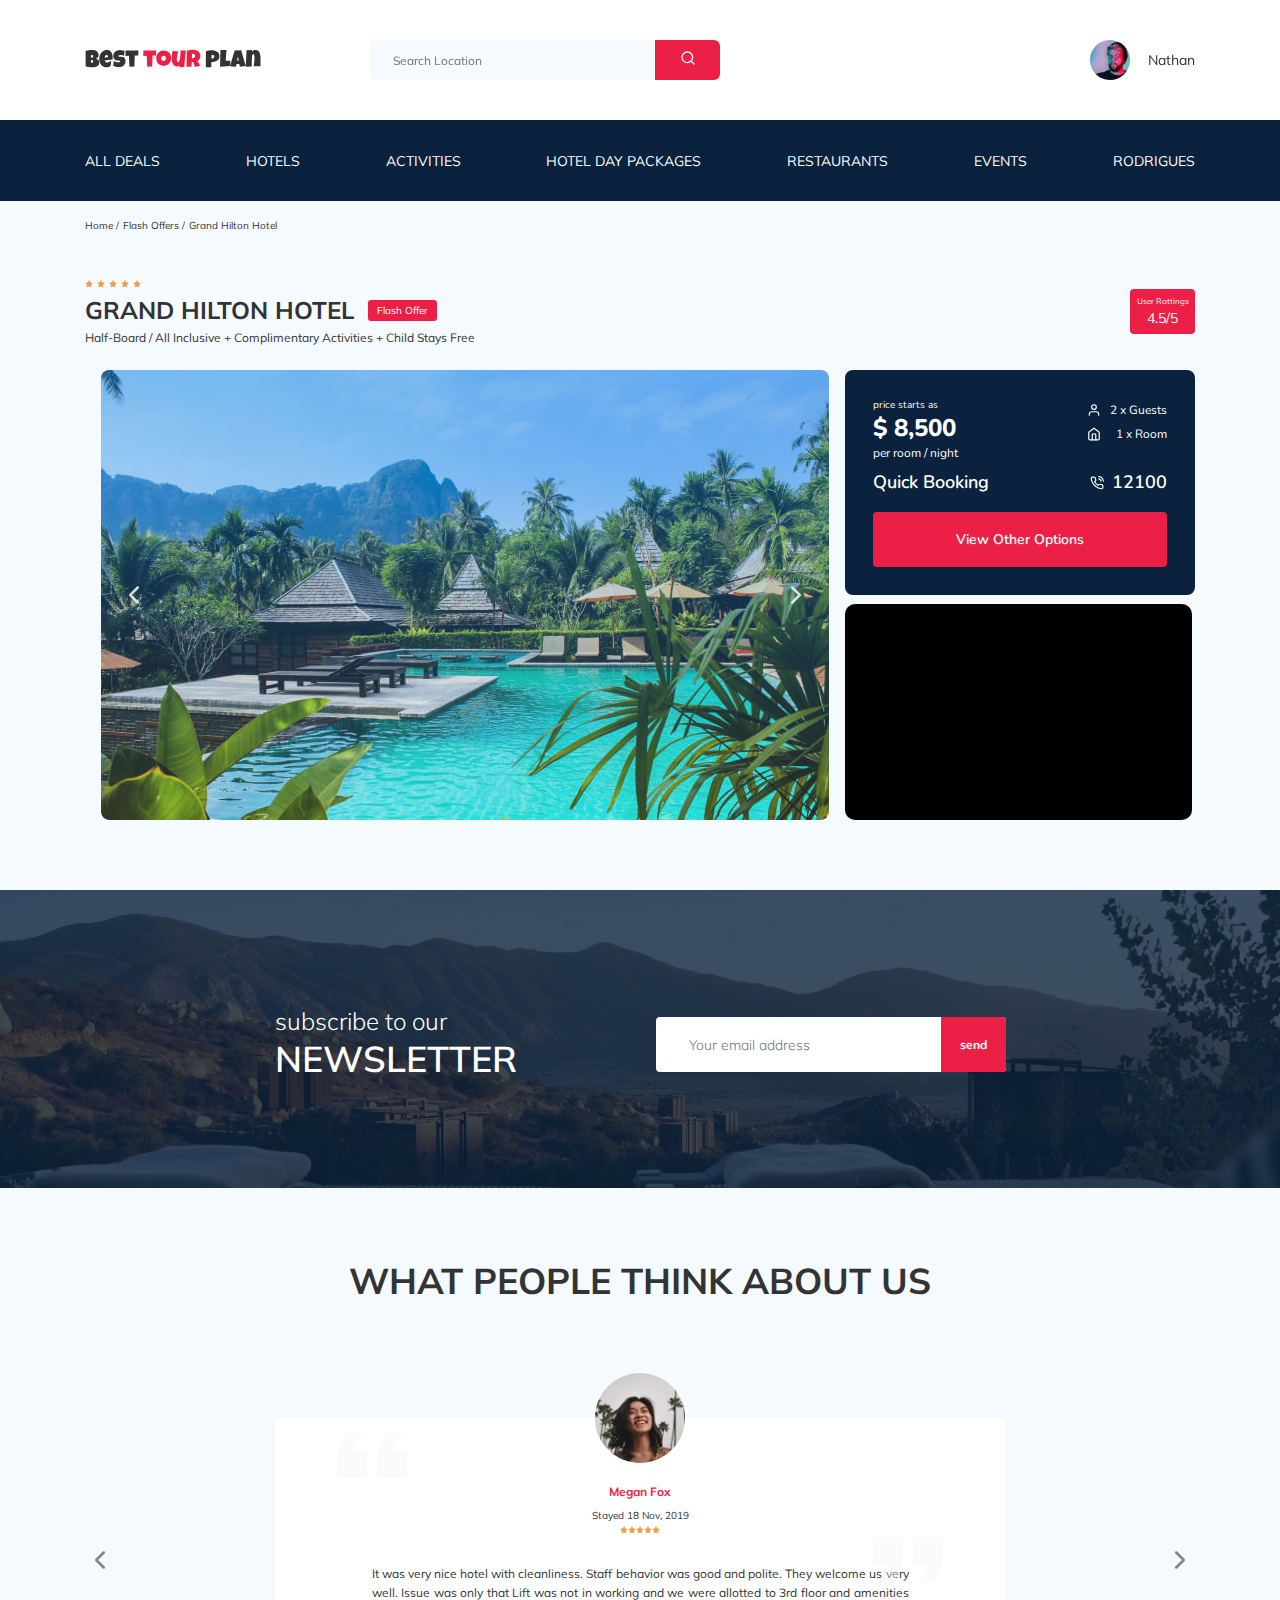
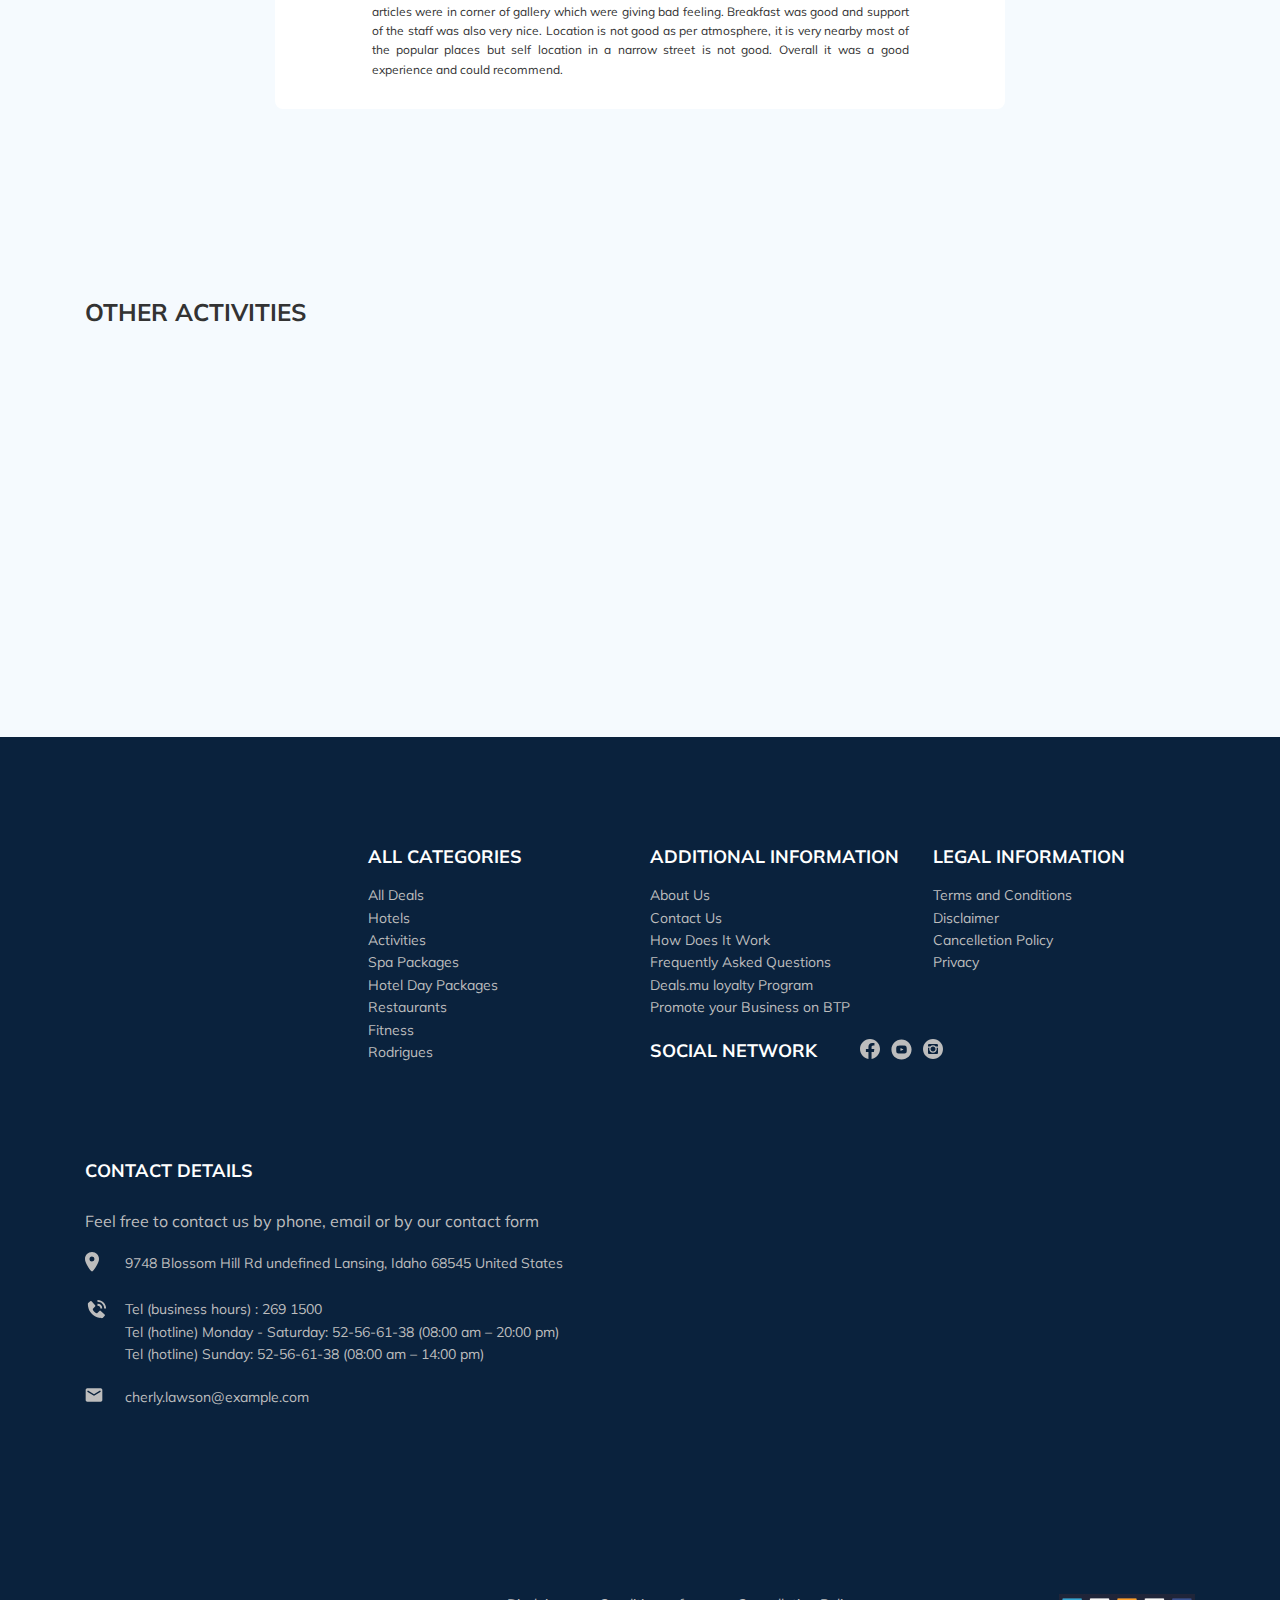
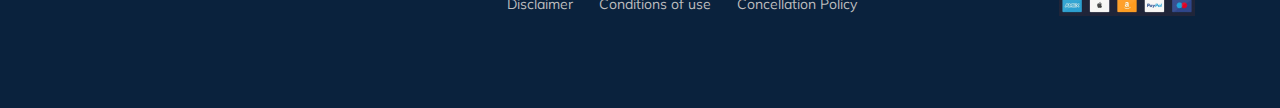
==== commit 68f94afa: "fix: responsive" ====
--- a/index.html
+++ b/index.html
@@ -19,7 +19,7 @@
   <header class="navbar navbar--mobile--fixed">
     <div class="container">
       <div class="navbar-top" data-aos="fade-up">
-        <a href="" class="logo">
+        <a href="index.html" class="logo">
           <img 
             src="img/horizontal-logo.svg"
             alt="Logo: Best Tour Plan" 
@@ -211,10 +211,7 @@
           Newsletter
         </span>
       </h2>
-      <form action="send.php" method="post" class="subscribe newsletter__subscribe form" data-aos="fade-left"
-     
-     data-aos-delay="700"
-     data-aos-duration="500"
+      <form action="send.php" method="post" class="subscribe newsletter__subscribe form" 
      >
        
           <input type="email" class="subscribe__input" placeholder="Your email address" name="email" required>
@@ -371,7 +368,7 @@
   <footer class="footer">
     <div class="container">
       <div class="footer-wrapper">
-        <a href="#" class="footer__logo-link" data-aos="zoom-out-right"><img src="img/vertical-logo.svg" alt="logo: Best Tour Plan" class="footer__logo vertical-logo"></a>
+        <a href="index.html" class="footer__logo-link" data-aos="zoom-out-right"><img src="img/vertical-logo.svg" alt="logo: Best Tour Plan" class="footer__logo vertical-logo"></a>
         <div class="footer-list footer__categories">
            <h3 class="footer__title">All categories</h3>
            <ul class="footer__ul">
--- a/css/style.css
+++ b/css/style.css
@@ -1,2 +1,2 @@
-*{-webkit-box-sizing:border-box;box-sizing:border-box}body{font-family:'Mulish', sans-serif;background-color:#F5FAFE;color:#333}a{text-decoration:none;color:#BDBDBD}.container{max-width:1110px;margin:auto}img{max-width:100%}iframe{width:100%}.input{background-color:#fff;border-radius:4px;border:none;padding:0 24px;height:50px}.message{background-color:#fff;border-radius:4px;border:none;padding:18px 24px}.button{min-width:160px;min-height:50px;padding:18px;font-style:normal;font-weight:bold;font-size:12px;line-height:15px;color:#fff;background-color:#EC1F46;border:none;border-radius:4px;cursor:pointer}.invalid{color:#EC1F46}/*! normalize.css v8.0.1 | MIT License | github.com/necolas/normalize.css */html{line-height:1.15;-webkit-text-size-adjust:100%}body{margin:0}main{display:block}h1{font-size:2em;margin:0.67em 0}hr{-webkit-box-sizing:content-box;box-sizing:content-box;height:0;overflow:visible}pre{font-family:monospace, monospace;font-size:1em}a{background-color:transparent}abbr[title]{border-bottom:none;text-decoration:underline;-webkit-text-decoration:underline dotted;text-decoration:underline dotted}b,strong{font-weight:bolder}code,kbd,samp{font-family:monospace, monospace;font-size:1em}small{font-size:80%}sub,sup{font-size:75%;line-height:0;position:relative;vertical-align:baseline}sub{bottom:-0.25em}sup{top:-0.5em}img{border-style:none}button,input,optgroup,select,textarea{font-family:inherit;font-size:100%;line-height:1.15;margin:0}button,input{overflow:visible}button,select{text-transform:none}button,[type="button"],[type="reset"],[type="submit"]{-webkit-appearance:button}button::-moz-focus-inner,[type="button"]::-moz-focus-inner,[type="reset"]::-moz-focus-inner,[type="submit"]::-moz-focus-inner{border-style:none;padding:0}button:-moz-focusring,[type="button"]:-moz-focusring,[type="reset"]:-moz-focusring,[type="submit"]:-moz-focusring{outline:1px dotted ButtonText}fieldset{padding:0.35em 0.75em 0.625em}legend{-webkit-box-sizing:border-box;box-sizing:border-box;color:inherit;display:table;max-width:100%;padding:0;white-space:normal}progress{vertical-align:baseline}textarea{overflow:auto}[type="checkbox"],[type="radio"]{-webkit-box-sizing:border-box;box-sizing:border-box;padding:0}[type="number"]::-webkit-inner-spin-button,[type="number"]::-webkit-outer-spin-button{height:auto}[type="search"]{-webkit-appearance:textfield;outline-offset:-2px}[type="search"]::-webkit-search-decoration{-webkit-appearance:none}::-webkit-file-upload-button{-webkit-appearance:button;font:inherit}details{display:block}summary{display:list-item}template{display:none}[hidden]{display:none}.fixed{position:fixed;width:100%}.navbar{background-color:#fff}.navbar-top{display:-webkit-box;display:-ms-flexbox;display:flex;-webkit-box-align:center;-ms-flex-align:center;align-items:center;-webkit-box-pack:justify;-ms-flex-pack:justify;justify-content:space-between;padding-top:40px;padding-bottom:40px}.navbar-top__menu-button{display:none}.navbar__search{margin-right:auto;margin-left:108px}.navbar-bottom{background-color:#0A223D}.navbar-menu{list-style-type:none;margin:0;padding:31px 0;display:-webkit-box;display:-ms-flexbox;display:flex;-webkit-box-align:center;-ms-flex-align:center;align-items:center;-webkit-box-pack:justify;-ms-flex-pack:justify;justify-content:space-between;color:#fff}.navbar-menu__item--mobile--visible{display:none}.navbar-menu__link{color:inherit;text-decoration:none;text-transform:uppercase;font-size:14px;line-height:18px}.logo{width:177px}.search{display:-webkit-box;display:-ms-flexbox;display:flex;position:relative;overflow:hidden;border-radius:6px;height:40px}.search__input{width:350px;height:100%;padding-left:23px;padding-right:75px;background-color:#F5FAFE;border:none;line-height:15px;font-size:12px;color:#333}.search__button{position:absolute;top:0;right:0;height:100%;width:65px;border:none;background-color:#EC1F46}.user{display:-webkit-box;display:-ms-flexbox;display:flex;-webkit-box-align:center;-ms-flex-align:center;align-items:center;text-decoration:none}.user__avatar{width:40px;height:40px;border-radius:50%;-o-object-fit:cover;object-fit:cover}.user__name{font-size:14px;line-height:18px;color:#333;margin-left:18px}.breadcrumb-list{padding:18px 0;margin:0;display:-webkit-box;display:-ms-flexbox;display:flex;-webkit-box-align:center;-ms-flex-align:center;align-items:center;list-style:none}.breadcrumb-list__item{font-size:10px;line-height:13px}.breadcrumb-list__item:not(:last-child)::after{content:'/';margin-right:4px}.breadcrumb-list__link{text-decoration:none;color:inherit}.hotel{padding-top:23px;padding-bottom:70px}.hotel-info{display:-webkit-box;display:-ms-flexbox;display:flex;-webkit-box-align:center;-ms-flex-align:center;align-items:center;-webkit-box-pack:justify;-ms-flex-pack:justify;justify-content:space-between;padding-bottom:20px}.hotel-info__offer{margin-left:14px;margin-top:4px}.hotel-info__name{margin-top:4px;margin-bottom:0}.hotel-info__description{margin:5px 0}.hotel-name{font-size:24px;line-height:30px}.hotel-wrapper{display:-webkit-box;display:-ms-flexbox;display:flex;-ms-flex-wrap:wrap;flex-wrap:wrap;-webkit-box-align:center;-ms-flex-align:center;align-items:center}.hotel-description{font-size:12px;line-height:15px}.hotel-grid{display:-webkit-box;display:-ms-flexbox;display:flex;-webkit-box-pack:justify;-ms-flex-pack:justify;justify-content:space-between}.hotel-right{display:-webkit-box;display:-ms-flexbox;display:flex;-webkit-box-orient:vertical;-webkit-box-direction:normal;-ms-flex-direction:column;flex-direction:column;-webkit-box-pack:justify;-ms-flex-pack:justify;justify-content:space-between}.hotel-slider{width:728px;height:450px}.hotel-slider__image{z-index:1}.hotel-slider__item{width:100%;height:100%;position:relative;border-radius:8px;overflow:hidden}.hotel-slider__item:after{content:'';position:absolute;width:100%;height:100%;top:0;bottom:0;left:0;right:0;background:-webkit-gradient(linear, left top, left bottom, from(rgba(0,122,223,0.48)), to(rgba(255,255,255,0.128)));background:linear-gradient(180deg, rgba(0,122,223,0.48) 0%, rgba(255,255,255,0.128) 100%);z-index:10}.hotel-slider__button{top:50%;-webkit-transform:translateY(-50%);transform:translateY(-50%);z-index:99;position:absolute;width:30px;height:30px;border:none;background-color:transparent;cursor:pointer;background-repeat:no-repeat;background-position:center;background-size:10px}.hotel-slider__button--next{right:18px;background-image:url(../img/arrow-next.svg)}.hotel-slider__button--prev{left:18px;background-image:url(../img/arrow-prev.svg)}.stars{-ms-flex-preferred-size:100%;flex-basis:100%}.offer{font-size:10px;line-height:13px;padding:4px 9px;background-color:#EC1F46;border-radius:3px;color:#fff}.rating{max-width:65px;min-height:45px;text-align:center;color:#fff;background-color:#EC1F46;border-radius:4px}.rating__text{font-size:8px;line-height:10px}.rating__counter{font-size:14px;line-height:18px}.booking{font-family:Nunito;background-color:#0A223D;color:#fff;border-radius:8px;width:350px;min-height:210px;padding:28px}.booking__info{display:-webkit-box;display:-ms-flexbox;display:flex;-webkit-box-pack:justify;-ms-flex-pack:justify;justify-content:space-between;margin-bottom:9px}.booking__price{display:-webkit-box;display:-ms-flexbox;display:flex;-webkit-box-orient:vertical;-webkit-box-direction:normal;-ms-flex-direction:column;flex-direction:column}.booking__start{font-size:10px;line-height:14px}.booking__pricetag{font-weight:800;font-size:24px;line-height:33px}.booking__per-room{font-size:12px;line-height:16px}.booking__room{margin-top:4px}.booking__text{font-size:12px;line-height:16px;margin-bottom:8px;display:-webkit-box;display:-ms-flexbox;display:flex;-webkit-box-align:center;-ms-flex-align:center;align-items:center;-webkit-box-pack:justify;-ms-flex-pack:justify;justify-content:space-between}.booking__description{margin-left:9px}.booking__call-center{display:-webkit-box;display:-ms-flexbox;display:flex;-webkit-box-align:center;-ms-flex-align:center;align-items:center;-webkit-box-pack:justify;-ms-flex-pack:justify;justify-content:space-between;margin-bottom:17px}.booking__heading{font-weight:600;font-size:18px;line-height:25px}.booking__number{display:-webkit-box;display:-ms-flexbox;display:flex;-webkit-box-align:center;-ms-flex-align:center;align-items:center;-webkit-box-pack:justify;-ms-flex-pack:justify;justify-content:space-between;color:inherit;text-decoration:none;font-weight:600;font-size:18px;line-height:25px}.booking__num{margin-left:8px}.booking__button{width:100%;min-height:45px;font-weight:600;font-size:14px;line-height:19px;border-radius:4px;background-color:#EC1F46;border:none;color:#fff;cursor:pointer}.map{width:347px;min-height:210px;background-color:#000;border-radius:10px;overflow:hidden}.newsletter{position:relative;padding:98px 0 87px 0;background-image:url(../img/newsletter-bg.jpg);background-repeat:no-repeat;background-position:center;background-size:cover}.newsletter::before{content:'';position:absolute;top:0;left:0;right:0;bottom:0;width:100%;height:100%;background-color:rgba(10,34,61,0.8)}.newsletter-wrapper{position:relative;display:-webkit-box;display:-ms-flexbox;display:flex;-webkit-box-align:center;-ms-flex-align:center;align-items:center;-webkit-box-pack:justify;-ms-flex-pack:justify;justify-content:space-between;max-width:731px;margin:auto}.newsletter-title{display:-webkit-box;display:-ms-flexbox;display:flex;-webkit-box-orient:vertical;-webkit-box-direction:normal;-ms-flex-direction:column;flex-direction:column;color:#fff;font-style:normal;font-weight:300;font-size:24px}.newsletter-title__strong{font-style:normal;font-weight:600;font-size:36px;line-height:45px;text-transform:uppercase}.subscribe{position:relative;width:350px;height:55px;border-radius:4px;overflow:visible}.subscribe__input{position:relative;width:100%;height:55px;padding-left:33px;padding-right:75px;border:none;font-weight:300;font-size:14px;line-height:18px;border-radius:4px;overflow:hidden}.subscribe__button{position:absolute;min-width:65px;height:55px;right:0;top:0;border:none;background-color:#EC1F46;color:#fff;font-weight:bold;font-size:12px;line-height:15px;border-radius:0 4px 4px 0;overflow:hidden}.reviews{padding:40px 0 70px 0}.reviews__title{font-weight:bold;font-size:36px;line-height:45px;text-align:center;text-transform:uppercase;margin-bottom:70px}.reviews-slider__item{position:relative;display:-webkit-box;display:-ms-flexbox;display:flex;-webkit-box-orient:vertical;-webkit-box-direction:normal;-ms-flex-direction:column;flex-direction:column;-webkit-box-align:center;-ms-flex-align:center;align-items:center;max-width:730px;margin:45px auto 0;background-color:#fff;border-radius:8px;padding:0 62px 30px}.reviews-slider__item::before{content:'';position:absolute;left:62px;top:13px;width:70px;height:47px;background-image:url(../img/quote-left.svg);background-repeat:no-repeat}.reviews-slider__item::after{content:'';position:absolute;right:62px;top:118px;width:70px;height:47px;background-image:url(../img/quote-right.svg);background-repeat:no-repeat}.reviews-slider__profile{margin-top:-45px;display:-webkit-box;display:-ms-flexbox;display:flex;-webkit-box-orient:vertical;-webkit-box-direction:normal;-ms-flex-direction:column;flex-direction:column;-webkit-box-align:center;-ms-flex-align:center;align-items:center;margin-bottom:30px}.reviews-slider__avatar{width:90px;height:90px;border-radius:50%;-o-object-fit:cover;object-fit:cover;margin-bottom:9px}.reviews-slider__username{font-weight:bold;font-size:12px;line-height:15px;color:#EC1F46;margin-bottom:10px}.reviews-slider__date{font-style:normal;font-weight:normal;font-size:10px;line-height:13px;margin-bottom:4px}.reviews-slider__rating{display:-webkit-box;display:-ms-flexbox;display:flex;-webkit-box-align:center;-ms-flex-align:center;align-items:center}.reviews-slider__text{margin:auto;max-width:537px;font-style:normal;font-weight:normal;font-size:12px;line-height:160%;text-align:justify}.reviews-slider__button{position:absolute;top:50%;-webkit-transform:translateY(-50%);transform:translateY(-50%);width:30px;height:30px;background-repeat:no-repeat;background-size:10px;background-position:center;border:none;z-index:99;background-color:transparent;cursor:pointer}.reviews-slider__button--prev{background-image:url(../img/arrow-prev-secondary.svg);left:0}.reviews-slider__button--next{background-image:url(../img/arrow-next-secondary.svg);right:0}.activities{padding:60px 0 98px 0}.activities__title{font-style:normal;font-weight:bold;font-size:24px;line-height:30px;text-transform:uppercase;margin-bottom:57px}.activities-wrapper{display:-webkit-box;display:-ms-flexbox;display:flex;-webkit-box-pack:justify;-ms-flex-pack:justify;justify-content:space-between}.card{position:relative;padding:24px 26px;-webkit-box-align:start;-ms-flex-align:start;align-items:flex-start;display:-webkit-box;display:-ms-flexbox;display:flex;-webkit-box-orient:vertical;-webkit-box-direction:normal;-ms-flex-direction:column;flex-direction:column;width:255px;height:255px;border-radius:6px;overflow:hidden}.card::before{content:'';position:absolute;left:0;right:0;top:0;bottom:0;background:linear-gradient(179.83deg, rgba(196,196,196,0) 35.34%, #0A223D 99.85%);border-radius:6px;z-index:-1}.card__image{position:absolute;left:0;right:0;bottom:0;top:0;width:100%;height:100%;-o-object-fit:cover;object-fit:cover;z-index:-2}.card__title{margin-top:auto;margin-bottom:18px;color:#fff;font-style:normal;font-weight:bold;font-size:16px;line-height:20px}.card__button{font-style:normal;font-weight:600;font-size:12px;line-height:16px;color:#fff;padding:7px 22px;border:none;background-color:#EC1F46;border-radius:4px;cursor:pointer}.footer{background-color:#0A223D;color:#fff;padding-top:108px;padding-bottom:46px}.footer-wrapper{display:-ms-grid;display:grid;-ms-grid-columns:(minmax(min-content, 1fr))[4];grid-template-columns:repeat(4, minmax(-webkit-min-content, 1fr));grid-template-columns:repeat(4, minmax(min-content, 1fr));grid-gap:20px;grid-auto-rows:minmax(40px, -webkit-min-content);grid-auto-rows:minmax(40px, min-content);-webkit-box-align:start;-ms-flex-align:start;align-items:start}.footer__logo-link{width:166px;-ms-flex-item-align:center;-ms-grid-row-align:center;align-self:center;-ms-grid-row:1;-ms-grid-row-span:2;grid-row:1 / 3}.footer__categories{-ms-grid-row:1;-ms-grid-row-span:3;grid-row:1 / 4}.footer__social-links{display:-webkit-box;display:-ms-flexbox;display:flex;-webkit-box-align:center;-ms-flex-align:center;align-items:center;min-width:83px;-webkit-box-pack:justify;-ms-flex-pack:justify;justify-content:space-between}.footer__social-network{display:-webkit-box;display:-ms-flexbox;display:flex;-ms-flex-line-pack:center;align-content:center;-webkit-box-align:start;-ms-flex-align:start;align-items:start;-ms-grid-row:2;-ms-grid-row-span:2;grid-row:2 / 4;-ms-grid-column:3;-ms-grid-column-span:2;grid-column:3 / 5}.footer__contact-details{grid-column:span 2}.footer__contacts-form{grid-column:span 2}.footer__ul{padding:0;margin:0;list-style:none}.footer__title{font-style:normal;font-weight:bold;font-size:18px;line-height:23px;text-transform:uppercase;margin:0 0 16px 0}.footer__title--mb-3{margin-bottom:30px}.footer__title--inline{margin:0 43px 0 0}.footer__item{display:-webkit-box;display:-ms-flexbox;display:flex;-webkit-box-align:start;-ms-flex-align:start;align-items:flex-start;font-style:normal;font-weight:normal;font-size:14px;line-height:160%;color:#BDBDBD}.footer__item--mb-2{margin-bottom:20px}.footer__icon-wrapper{min-width:40px}.footer__text{color:#BDBDBD;margin-bottom:22px}.footer__link{text-decoration:none;color:inherit}.footer__form{display:-webkit-box;display:-ms-flexbox;display:flex;-webkit-box-align:baseline;-ms-flex-align:baseline;align-items:baseline;-webkit-box-pack:justify;-ms-flex-pack:justify;justify-content:space-between;-ms-flex-wrap:wrap;flex-wrap:wrap}.footer__input{width:100%}.footer__input-group{margin-bottom:0px;-ms-flex-preferred-size:48%;flex-basis:48%}.footer__message{width:539px;height:123px;-ms-flex-preferred-size:100%;flex-basis:100%;margin-top:15px;margin-bottom:23px;resize:none}.footer__info{font-style:normal;font-weight:bold;font-size:12px;line-height:15px;color:#E0E0E0}.footer__bottom{-ms-grid-column:1;-ms-grid-column-span:4;grid-column:1 / 5;height:22px;display:-webkit-box;display:-ms-flexbox;display:flex;list-style-type:none;margin-top:100px;margin-bottom:46px;padding:0;display:flex;-webkit-box-align:center;-ms-flex-align:center;align-items:center;-webkit-box-pack:justify;-ms-flex-pack:justify;justify-content:space-between;color:#fff}.footer__disclaimer{min-width:350px;display:-webkit-box;display:-ms-flexbox;display:flex;list-style-type:none;padding:0;display:flex;-webkit-box-align:center;-ms-flex-align:center;align-items:center;-webkit-box-pack:justify;-ms-flex-pack:justify;justify-content:space-between;color:#fff;font-style:normal;font-weight:normal;font-size:12px;line-height:15px;margin-left:38%}.modal__overlay{position:fixed;left:0;top:0;right:0;bottom:0;background-color:rgba(0,143,223,0.39);z-index:100;visibility:hidden;opacity:0}.modal__overlay--visible{visibility:visible;opacity:1;-webkit-transition:opacity 0.2s;transition:opacity 0.2s}.modal__form{display:-webkit-box;display:-ms-flexbox;display:flex;-webkit-box-align:center;-ms-flex-align:center;align-items:center;-webkit-box-pack:justify;-ms-flex-pack:justify;justify-content:space-between;-ms-flex-wrap:wrap;flex-wrap:wrap}.modal__dialog{position:fixed;top:50%;left:50%;padding:33px 88px;background-color:#0A223D;color:#fff;border-radius:8px;z-index:101;max-width:478px;-webkit-transform:translate(-50%, -50%);transform:translate(-50%, -50%);visibility:hidden;opacity:0}.modal__dialog--visible{visibility:visible;opacity:1;-webkit-transition:opacity 0.2s;transition:opacity 0.2s}.modal__title{font-style:normal;font-weight:bold;font-size:18px;line-height:23px;text-transform:uppercase;margin-bottom:15px;text-align:center}.modal__close{position:absolute;top:17px;right:18px;text-decoration:none;cursor:pointer}.modal__input{width:100%;margin-top:15px}.modal__message{width:100%;min-height:123px;margin-top:15px}.modal__button{margin-top:15px}.modal__info{font-style:normal;font-weight:bold;font-size:12px;line-height:15px;color:#E0E0E0}@media (max-width: 1200px){.container{max-width:960px}.hotel-slider{width:590px}.hotel-slider__image{height:100%;width:100%;-o-object-fit:cover;object-fit:cover}.card{width:230px;height:230px}.footer__input{-ms-flex-preferred-size:100%;flex-basis:100%}}@media (max-width: 992px){a{cursor:default}button{cursor:default}.container{max-width:700px}.newsletter-wrapper{width:700px}.logo{width:132px}.navbar-top{padding-top:30px;padding-bottom:30px}.navbar__search{margin-left:auto}.navbar-menu{padding-top:22px;padding-bottom:22px}.navbar-menu__link{font-size:12px;line-height:15px}.search__input{width:340px}.hotel-slider{width:100%}.hotel-slider__button{cursor:default}.hotel-grid{-webkit-box-orient:vertical;-webkit-box-direction:normal;-ms-flex-direction:column;flex-direction:column}.hotel__slider{margin-bottom:30px}.hotel-right{-webkit-box-orient:horizontal;-webkit-box-direction:normal;-ms-flex-direction:row;flex-direction:row}.hotel-slider{margin-bottom:20px}.booking{width:340px}.booking__button{cursor:default}.map{width:340px;min-height:210px}.button{cursor:default}.reviews-slider__item{max-width:580px}.activities__card{margin-bottom:20px}.activities-wrapper{-ms-flex-wrap:wrap;flex-wrap:wrap}.card{width:339px;height:255px}.card__button{cursor:default}.footer-wrapper{-ms-grid-columns:(1fr)[6];grid-template-columns:repeat(6, 1fr);grid-row-gap:40px}.footer__input-group{-ms-flex-preferred-size:48%;flex-basis:48%}.footer__logo-link{-ms-grid-row:1;-ms-grid-row-span:1;grid-row:1 / 2;grid-column:span 2}.footer__social-network{-ms-grid-row:1;-ms-grid-row-span:1;grid-row:1 / 2;grid-column:span 4;-ms-flex-item-align:center;-ms-grid-row-align:center;align-self:center}.footer__legal{grid-column:span 2}.footer__categories{-ms-grid-row:2;-ms-grid-row-span:1;grid-row:2 / 3;grid-column:span 2}.footer__additional{grid-column:span 2}.footer__contact-details{grid-column:span 5;-ms-grid-row:3;grid-row:3}.footer__contact-form{grid-column:span 5;-ms-grid-row:4;grid-row:4}.footer__bottom{grid-column:span 6;margin-top:43px;margin-bottom:13px}.footer__disclaimer{margin-left:0}}@media (max-width: 768px){.container{max-width:576px;width:92%}body{padding-top:78px}.navbar--mobile--fixed{position:fixed;left:0;top:0;right:0;z-index:99}.navbar__user--mobile--hidden,.navbar__search--mobile--hidden{display:none}.navbar__user--mobile--visible,.navbar__search--mobile--visible{display:-webkit-box;display:-ms-flexbox;display:flex}.navbar__user{-webkit-box-orient:vertical;-webkit-box-direction:normal;-ms-flex-direction:column;flex-direction:column;-webkit-box-pack:center;-ms-flex-pack:center;justify-content:center}.navbar-bottom{display:none;position:fixed;top:78px;bottom:0;left:0;right:0;padding-top:30px}.navbar-bottom--visible{display:block}.navbar-menu{-webkit-box-orient:vertical;-webkit-box-direction:normal;-ms-flex-direction:column;flex-direction:column}.navbar-menu__item{margin-bottom:20px}.navbar-menu__item--mobile--visible{display:block}.user__name--light{color:#fff;margin-left:0;margin-top:10px}.menu-button{display:-webkit-box;display:-ms-flexbox;display:flex;-webkit-box-align:center;-ms-flex-align:center;align-items:center;-webkit-box-pack:justify;-ms-flex-pack:justify;justify-content:space-between;-webkit-box-orient:vertical;-webkit-box-direction:normal;-ms-flex-direction:column;flex-direction:column;padding:0;width:16px;height:11px;border:none;background-color:#fff;cursor:pointer}.menu-button__line{width:16px;height:1px;background-color:#333}.stars{-ms-flex-preferred-size:auto;flex-basis:auto}.hotel .slider{height:350px;padding-bottom:40px}.hotel-name{-ms-flex-preferred-size:100%;flex-basis:100%}.hotel-wrapper{-webkit-box-pack:justify;-ms-flex-pack:justify;justify-content:space-between}.hotel-info__text{width:100%}.hotel-info__name{margin-top:10px;margin-bottom:0}.hotel-info__rating{display:none}.hotel-info__offer{-webkit-box-ordinal-group:0;-ms-flex-order:-1;order:-1;margin-left:0}.hotel-right{-webkit-box-orient:vertical;-webkit-box-direction:normal;-ms-flex-direction:column;flex-direction:column;min-height:450px}.hotel__slider{margin-bottom:20px}.card{width:49%;height:255px}.booking{width:100%}.map{width:100%}.newsletter-wrapper{-webkit-box-orient:vertical;-webkit-box-direction:normal;-ms-flex-direction:column;flex-direction:column;max-width:576px;width:92%;-webkit-box-align:start;-ms-flex-align:start;align-items:flex-start}.newsletter-title{font-weight:300;font-size:20px;line-height:25px}.newsletter-title__strong{font-weight:600;font-size:30px;line-height:38px}.subscribe__button{font-weight:bold;font-size:12px;line-height:15px}.reviews__title{font-style:normal;font-weight:bold;font-size:30px;line-height:38px;text-align:center;text-transform:uppercase}.reviews-slider__item{max-width:580px;padding:0 30px 30px}.reviews-slider__item::before,.reviews-slider__item::after{display:none}.reviews-slider__button{top:32px}.reviews-slider__button--prev{left:50%;margin-left:-65px;-webkit-transform:translate(-50%, 0);transform:translate(-50%, 0)}.reviews-slider__button--next{right:50%;margin-right:-65px;-webkit-transform:translate(50%, 0);transform:translate(50%, 0)}.activities{padding-top:60px;padding-bottom:70px}.footer__input-group{-ms-flex-preferred-size:100%;flex-basis:100%;margin-top:15px}.footer__bottom{grid-column:span 6}.footer__disclaimer{min-width:320px;margin-left:0%}.modal__dialog{min-width:70%}}@media (max-width: 576px){.logo{width:99px}.hotel__slider{margin-bottom:20px}.hotel .slider{height:250px}.newsletter{padding:76px 0 83px 0}.newsletter__title{margin-bottom:37px}.subscribe{width:100%}.reviews{padding-bottom:50px}.reviews-slider__item{padding-bottom:0}.reviews__title{font-weight:bold;font-size:18px;line-height:23px;text-align:center;text-transform:uppercase}.card{width:100%;height:280px}.activities{padding-top:40px;padding-bottom:60px}.activities__title{font-style:normal;font-weight:bold;font-size:18px;line-height:23px;text-transform:uppercase;margin-bottom:36px}.footer{padding:20px}.footer-wrapper{-ms-grid-columns:1fr;grid-template-columns:1fr}.footer__logo-link{-ms-grid-row:1;grid-row:1;-ms-grid-column:1;grid-column:1;width:104px;height:120px}.footer__social-network{-ms-grid-row:2;grid-row:2;-ms-grid-column:1;grid-column:1;-webkit-box-orient:vertical;-webkit-box-direction:normal;-ms-flex-direction:column;flex-direction:column}.footer__social-links{margin-top:22px}.footer__additional{-ms-grid-row:3;grid-row:3;-ms-grid-column:1;grid-column:1}.footer__categories{-ms-grid-row:4;grid-row:4;-ms-grid-column:1;grid-column:1}.footer__legal{-ms-grid-row:5;grid-row:5;-ms-grid-column:1;grid-column:1}.footer__contact-details{-ms-grid-row:6;grid-row:6;-ms-grid-column:1;grid-column:1}.footer__contact-form{-ms-grid-row:7;grid-row:7;-ms-grid-column:1;grid-column:1}.footer__message{width:100%}.footer__form{display:-ms-grid;display:grid}.footer__info{-ms-grid-row:8;grid-row:8;margin-bottom:15px}.footer__button{-ms-grid-row:9;grid-row:9;max-width:160px}.footer__bottom{-ms-flex-wrap:wrap;flex-wrap:wrap;height:auto;margin-top:10px;margin-bottom:20px}.modal__dialog{min-width:70%;padding:33px 30px}}@media (max-width: 480px){.hotel-grid{max-height:750px}.hotel__slider{margin-bottom:20px}}@media (max-width: 320px){.slider{height:200px}.hotel-grid{min-height:670px}.hotel__slider{margin-bottom:0}.footer__disclaimer{min-width:320px}}
+*{-webkit-box-sizing:border-box;box-sizing:border-box}body{font-family:'Mulish', sans-serif;background-color:#F5FAFE;color:#333}a{text-decoration:none;color:#BDBDBD}.container{max-width:1110px;margin:auto}img{max-width:100%}iframe{width:100%}.input{background-color:#fff;border-radius:4px;border:none;padding:0 24px;height:50px}.message{background-color:#fff;border-radius:4px;border:none;padding:18px 24px}.button{min-width:160px;min-height:50px;padding:18px;font-style:normal;font-weight:bold;font-size:12px;line-height:15px;color:#fff;background-color:#EC1F46;border:none;border-radius:4px;cursor:pointer}.invalid{color:#EC1F46}/*! normalize.css v8.0.1 | MIT License | github.com/necolas/normalize.css */html{line-height:1.15;-webkit-text-size-adjust:100%}body{margin:0}main{display:block}h1{font-size:2em;margin:0.67em 0}hr{-webkit-box-sizing:content-box;box-sizing:content-box;height:0;overflow:visible}pre{font-family:monospace, monospace;font-size:1em}a{background-color:transparent}abbr[title]{border-bottom:none;text-decoration:underline;-webkit-text-decoration:underline dotted;text-decoration:underline dotted}b,strong{font-weight:bolder}code,kbd,samp{font-family:monospace, monospace;font-size:1em}small{font-size:80%}sub,sup{font-size:75%;line-height:0;position:relative;vertical-align:baseline}sub{bottom:-0.25em}sup{top:-0.5em}img{border-style:none}button,input,optgroup,select,textarea{font-family:inherit;font-size:100%;line-height:1.15;margin:0}button,input{overflow:visible}button,select{text-transform:none}button,[type="button"],[type="reset"],[type="submit"]{-webkit-appearance:button}button::-moz-focus-inner,[type="button"]::-moz-focus-inner,[type="reset"]::-moz-focus-inner,[type="submit"]::-moz-focus-inner{border-style:none;padding:0}button:-moz-focusring,[type="button"]:-moz-focusring,[type="reset"]:-moz-focusring,[type="submit"]:-moz-focusring{outline:1px dotted ButtonText}fieldset{padding:0.35em 0.75em 0.625em}legend{-webkit-box-sizing:border-box;box-sizing:border-box;color:inherit;display:table;max-width:100%;padding:0;white-space:normal}progress{vertical-align:baseline}textarea{overflow:auto}[type="checkbox"],[type="radio"]{-webkit-box-sizing:border-box;box-sizing:border-box;padding:0}[type="number"]::-webkit-inner-spin-button,[type="number"]::-webkit-outer-spin-button{height:auto}[type="search"]{-webkit-appearance:textfield;outline-offset:-2px}[type="search"]::-webkit-search-decoration{-webkit-appearance:none}::-webkit-file-upload-button{-webkit-appearance:button;font:inherit}details{display:block}summary{display:list-item}template{display:none}[hidden]{display:none}.fixed{position:fixed;width:100%}.navbar{background-color:#fff}.navbar-top{display:-webkit-box;display:-ms-flexbox;display:flex;-webkit-box-align:center;-ms-flex-align:center;align-items:center;-webkit-box-pack:justify;-ms-flex-pack:justify;justify-content:space-between;padding-top:40px;padding-bottom:40px}.navbar-top__menu-button{display:none}.navbar__search{margin-right:auto;margin-left:108px}.navbar-bottom{background-color:#0A223D}.navbar-menu{list-style-type:none;margin:0;padding:31px 0;display:-webkit-box;display:-ms-flexbox;display:flex;-webkit-box-align:center;-ms-flex-align:center;align-items:center;-webkit-box-pack:justify;-ms-flex-pack:justify;justify-content:space-between;color:#fff}.navbar-menu__item--mobile--visible{display:none}.navbar-menu__link{color:inherit;text-decoration:none;text-transform:uppercase;font-size:14px;line-height:18px}.logo{width:177px}.search{display:-webkit-box;display:-ms-flexbox;display:flex;position:relative;overflow:hidden;border-radius:6px;height:40px}.search__input{width:350px;height:100%;padding-left:23px;padding-right:75px;background-color:#F5FAFE;border:none;line-height:15px;font-size:12px;color:#333}.search__button{position:absolute;top:0;right:0;height:100%;width:65px;border:none;background-color:#EC1F46}.user{display:-webkit-box;display:-ms-flexbox;display:flex;-webkit-box-align:center;-ms-flex-align:center;align-items:center;text-decoration:none}.user__avatar{width:40px;height:40px;border-radius:50%;-o-object-fit:cover;object-fit:cover}.user__name{font-size:14px;line-height:18px;color:#333;margin-left:18px}.breadcrumb-list{padding:18px 0;margin:0;display:-webkit-box;display:-ms-flexbox;display:flex;-webkit-box-align:center;-ms-flex-align:center;align-items:center;list-style:none}.breadcrumb-list__item{font-size:10px;line-height:13px}.breadcrumb-list__item:not(:last-child)::after{content:'/';margin-right:4px}.breadcrumb-list__link{text-decoration:none;color:inherit}.hotel{padding-top:23px;padding-bottom:70px}.hotel-info{display:-webkit-box;display:-ms-flexbox;display:flex;-webkit-box-align:center;-ms-flex-align:center;align-items:center;-webkit-box-pack:justify;-ms-flex-pack:justify;justify-content:space-between;padding-bottom:20px}.hotel-info__offer{margin-left:14px;margin-top:4px}.hotel-info__name{margin-top:4px;margin-bottom:0}.hotel-info__description{margin:5px 0}.hotel-name{font-size:24px;line-height:30px}.hotel-wrapper{display:-webkit-box;display:-ms-flexbox;display:flex;-ms-flex-wrap:wrap;flex-wrap:wrap;-webkit-box-align:center;-ms-flex-align:center;align-items:center}.hotel-description{font-size:12px;line-height:15px}.hotel-grid{display:-webkit-box;display:-ms-flexbox;display:flex;-webkit-box-pack:justify;-ms-flex-pack:justify;justify-content:space-between}.hotel-right{display:-webkit-box;display:-ms-flexbox;display:flex;-webkit-box-orient:vertical;-webkit-box-direction:normal;-ms-flex-direction:column;flex-direction:column;-webkit-box-pack:justify;-ms-flex-pack:justify;justify-content:space-between}.hotel-slider{width:728px;height:450px}.hotel-slider__image{z-index:1}.hotel-slider__item{width:100%;height:100%;position:relative;border-radius:8px;overflow:hidden}.hotel-slider__item:after{content:'';position:absolute;width:100%;height:100%;top:0;bottom:0;left:0;right:0;background:-webkit-gradient(linear, left top, left bottom, from(rgba(0,122,223,0.48)), to(rgba(255,255,255,0.128)));background:linear-gradient(180deg, rgba(0,122,223,0.48) 0%, rgba(255,255,255,0.128) 100%);z-index:10}.hotel-slider__button{top:50%;-webkit-transform:translateY(-50%);transform:translateY(-50%);z-index:99;position:absolute;width:30px;height:30px;border:none;background-color:transparent;cursor:pointer;background-repeat:no-repeat;background-position:center;background-size:10px}.hotel-slider__button--next{right:18px;background-image:url(../img/arrow-next.svg)}.hotel-slider__button--prev{left:18px;background-image:url(../img/arrow-prev.svg)}.stars{-ms-flex-preferred-size:100%;flex-basis:100%}.offer{font-size:10px;line-height:13px;padding:4px 9px;background-color:#EC1F46;border-radius:3px;color:#fff}.rating{max-width:65px;min-height:45px;text-align:center;color:#fff;background-color:#EC1F46;border-radius:4px}.rating__text{font-size:8px;line-height:10px}.rating__counter{font-size:14px;line-height:18px}.booking{font-family:Nunito;background-color:#0A223D;color:#fff;border-radius:8px;width:350px;min-height:210px;padding:28px}.booking__info{display:-webkit-box;display:-ms-flexbox;display:flex;-webkit-box-pack:justify;-ms-flex-pack:justify;justify-content:space-between;margin-bottom:9px}.booking__price{display:-webkit-box;display:-ms-flexbox;display:flex;-webkit-box-orient:vertical;-webkit-box-direction:normal;-ms-flex-direction:column;flex-direction:column}.booking__start{font-size:10px;line-height:14px}.booking__pricetag{font-weight:800;font-size:24px;line-height:33px}.booking__per-room{font-size:12px;line-height:16px}.booking__room{margin-top:4px}.booking__text{font-size:12px;line-height:16px;margin-bottom:8px;display:-webkit-box;display:-ms-flexbox;display:flex;-webkit-box-align:center;-ms-flex-align:center;align-items:center;-webkit-box-pack:justify;-ms-flex-pack:justify;justify-content:space-between}.booking__description{margin-left:9px}.booking__call-center{display:-webkit-box;display:-ms-flexbox;display:flex;-webkit-box-align:center;-ms-flex-align:center;align-items:center;-webkit-box-pack:justify;-ms-flex-pack:justify;justify-content:space-between;margin-bottom:17px}.booking__heading{font-weight:600;font-size:18px;line-height:25px}.booking__number{display:-webkit-box;display:-ms-flexbox;display:flex;-webkit-box-align:center;-ms-flex-align:center;align-items:center;-webkit-box-pack:justify;-ms-flex-pack:justify;justify-content:space-between;color:inherit;text-decoration:none;font-weight:600;font-size:18px;line-height:25px}.booking__num{margin-left:8px}.booking__button{width:100%;min-height:45px;font-weight:600;font-size:14px;line-height:19px;border-radius:4px;background-color:#EC1F46;border:none;color:#fff;cursor:pointer}.map{width:347px;min-height:210px;background-color:#000;border-radius:10px;overflow:hidden}.newsletter{position:relative;padding:98px 0 87px 0;background-image:url(../img/newsletter-bg.jpg);background-repeat:no-repeat;background-position:center;background-size:cover}.newsletter::before{content:'';position:absolute;top:0;left:0;right:0;bottom:0;width:100%;height:100%;background-color:rgba(10,34,61,0.8)}.newsletter-wrapper{position:relative;display:-webkit-box;display:-ms-flexbox;display:flex;-webkit-box-align:center;-ms-flex-align:center;align-items:center;-webkit-box-pack:justify;-ms-flex-pack:justify;justify-content:space-between;max-width:731px;margin:auto}.newsletter-title{display:-webkit-box;display:-ms-flexbox;display:flex;-webkit-box-orient:vertical;-webkit-box-direction:normal;-ms-flex-direction:column;flex-direction:column;color:#fff;font-style:normal;font-weight:300;font-size:24px}.newsletter-title__strong{font-style:normal;font-weight:600;font-size:36px;line-height:45px;text-transform:uppercase}.subscribe{position:relative;width:350px;height:55px;border-radius:4px;overflow:visible}.subscribe__input{position:relative;width:100%;height:55px;padding-left:33px;padding-right:75px;border:none;font-weight:300;font-size:14px;line-height:18px;border-radius:4px;overflow:hidden}.subscribe__button{position:absolute;min-width:65px;height:100%;right:0;top:0;border:none;background-color:#EC1F46;color:#fff;font-weight:bold;font-size:12px;line-height:15px;border-radius:0 4px 4px 0;overflow:hidden}.reviews{padding:40px 0 70px 0}.reviews__title{font-weight:bold;font-size:36px;line-height:45px;text-align:center;text-transform:uppercase;margin-bottom:70px}.reviews-slider__item{position:relative;display:-webkit-box;display:-ms-flexbox;display:flex;-webkit-box-orient:vertical;-webkit-box-direction:normal;-ms-flex-direction:column;flex-direction:column;-webkit-box-align:center;-ms-flex-align:center;align-items:center;max-width:730px;margin:45px auto 0;background-color:#fff;border-radius:8px;padding:0 62px 30px}.reviews-slider__item::before{content:'';position:absolute;left:62px;top:13px;width:70px;height:47px;background-image:url(../img/quote-left.svg);background-repeat:no-repeat}.reviews-slider__item::after{content:'';position:absolute;right:62px;top:118px;width:70px;height:47px;background-image:url(../img/quote-right.svg);background-repeat:no-repeat}.reviews-slider__profile{margin-top:-45px;display:-webkit-box;display:-ms-flexbox;display:flex;-webkit-box-orient:vertical;-webkit-box-direction:normal;-ms-flex-direction:column;flex-direction:column;-webkit-box-align:center;-ms-flex-align:center;align-items:center;margin-bottom:30px}.reviews-slider__avatar{width:90px;height:90px;border-radius:50%;-o-object-fit:cover;object-fit:cover;margin-bottom:9px}.reviews-slider__username{font-weight:bold;font-size:12px;line-height:15px;color:#EC1F46;margin-bottom:10px}.reviews-slider__date{font-style:normal;font-weight:normal;font-size:10px;line-height:13px;margin-bottom:4px}.reviews-slider__rating{display:-webkit-box;display:-ms-flexbox;display:flex;-webkit-box-align:center;-ms-flex-align:center;align-items:center}.reviews-slider__text{margin:auto;max-width:537px;font-style:normal;font-weight:normal;font-size:12px;line-height:160%;text-align:justify}.reviews-slider__button{position:absolute;top:50%;-webkit-transform:translateY(-50%);transform:translateY(-50%);width:30px;height:30px;background-repeat:no-repeat;background-size:10px;background-position:center;border:none;z-index:99;background-color:transparent;cursor:pointer}.reviews-slider__button--prev{background-image:url(../img/arrow-prev-secondary.svg);left:0}.reviews-slider__button--next{background-image:url(../img/arrow-next-secondary.svg);right:0}.activities{padding:60px 0 98px 0}.activities__title{font-style:normal;font-weight:bold;font-size:24px;line-height:30px;text-transform:uppercase;margin-bottom:57px}.activities-wrapper{display:-webkit-box;display:-ms-flexbox;display:flex;-webkit-box-pack:justify;-ms-flex-pack:justify;justify-content:space-between}.card{position:relative;padding:24px 26px;-webkit-box-align:start;-ms-flex-align:start;align-items:flex-start;display:-webkit-box;display:-ms-flexbox;display:flex;-webkit-box-orient:vertical;-webkit-box-direction:normal;-ms-flex-direction:column;flex-direction:column;width:255px;height:255px;border-radius:6px;overflow:hidden}.card::before{content:'';position:absolute;left:0;right:0;top:0;bottom:0;background:linear-gradient(179.83deg, rgba(196,196,196,0) 35.34%, #0A223D 99.85%);border-radius:6px;z-index:-1}.card__image{position:absolute;left:0;right:0;bottom:0;top:0;width:100%;height:100%;-o-object-fit:cover;object-fit:cover;z-index:-2}.card__title{margin-top:auto;margin-bottom:18px;color:#fff;font-style:normal;font-weight:bold;font-size:16px;line-height:20px}.card__button{font-style:normal;font-weight:600;font-size:12px;line-height:16px;color:#fff;padding:7px 22px;border:none;background-color:#EC1F46;border-radius:4px;cursor:pointer}.footer{background-color:#0A223D;color:#fff;padding-top:108px;padding-bottom:46px}.footer-wrapper{display:-ms-grid;display:grid;-ms-grid-columns:(minmax(min-content, 1fr))[4];grid-template-columns:repeat(4, minmax(-webkit-min-content, 1fr));grid-template-columns:repeat(4, minmax(min-content, 1fr));grid-gap:20px;grid-auto-rows:minmax(40px, -webkit-min-content);grid-auto-rows:minmax(40px, min-content);-webkit-box-align:start;-ms-flex-align:start;align-items:start}.footer__logo-link{width:166px;-ms-flex-item-align:center;-ms-grid-row-align:center;align-self:center;-ms-grid-row:1;-ms-grid-row-span:2;grid-row:1 / 3}.footer__categories{-ms-grid-row:1;-ms-grid-row-span:3;grid-row:1 / 4}.footer__social-links{display:-webkit-box;display:-ms-flexbox;display:flex;-webkit-box-align:center;-ms-flex-align:center;align-items:center;min-width:83px;-webkit-box-pack:justify;-ms-flex-pack:justify;justify-content:space-between}.footer__social-network{display:-webkit-box;display:-ms-flexbox;display:flex;-ms-flex-line-pack:center;align-content:center;-webkit-box-align:start;-ms-flex-align:start;align-items:start;-ms-grid-row:2;-ms-grid-row-span:2;grid-row:2 / 4;-ms-grid-column:3;-ms-grid-column-span:2;grid-column:3 / 5}.footer__contact-details{grid-column:span 2}.footer__contacts-form{grid-column:span 2}.footer__ul{padding:0;margin:0;list-style:none}.footer__title{font-style:normal;font-weight:bold;font-size:18px;line-height:23px;text-transform:uppercase;margin:0 0 16px 0}.footer__title--mb-3{margin-bottom:30px}.footer__title--inline{margin:0 43px 0 0}.footer__item{display:-webkit-box;display:-ms-flexbox;display:flex;-webkit-box-align:start;-ms-flex-align:start;align-items:flex-start;font-style:normal;font-weight:normal;font-size:14px;line-height:160%;color:#BDBDBD}.footer__item--mb-2{margin-bottom:20px}.footer__icon-wrapper{min-width:40px}.footer__text{color:#BDBDBD;margin-bottom:22px}.footer__link{text-decoration:none;color:inherit}.footer__form{display:-webkit-box;display:-ms-flexbox;display:flex;-webkit-box-align:baseline;-ms-flex-align:baseline;align-items:baseline;-webkit-box-pack:justify;-ms-flex-pack:justify;justify-content:space-between;-ms-flex-wrap:wrap;flex-wrap:wrap}.footer__input{width:100%}.footer__input-group{margin-bottom:0px;-ms-flex-preferred-size:48%;flex-basis:48%}.footer__message{width:539px;height:123px;-ms-flex-preferred-size:100%;flex-basis:100%;margin-top:15px;margin-bottom:23px;resize:none}.footer__info{font-style:normal;font-weight:bold;font-size:12px;line-height:15px;color:#E0E0E0}.footer__bottom{-ms-grid-column:1;-ms-grid-column-span:4;grid-column:1 / 5;height:22px;display:-webkit-box;display:-ms-flexbox;display:flex;list-style-type:none;margin-top:100px;margin-bottom:46px;padding:0;display:flex;-webkit-box-align:center;-ms-flex-align:center;align-items:center;-webkit-box-pack:justify;-ms-flex-pack:justify;justify-content:space-between;color:#fff}.footer__disclaimer{min-width:350px;display:-webkit-box;display:-ms-flexbox;display:flex;list-style-type:none;padding:0;display:flex;-webkit-box-align:center;-ms-flex-align:center;align-items:center;-webkit-box-pack:justify;-ms-flex-pack:justify;justify-content:space-between;color:#fff;font-style:normal;font-weight:normal;font-size:12px;line-height:15px;margin-left:38%}.modal__overlay{position:fixed;left:0;top:0;right:0;bottom:0;background-color:rgba(0,143,223,0.39);z-index:100;visibility:hidden;opacity:0}.modal__overlay--visible{visibility:visible;opacity:1;-webkit-transition:opacity 0.2s;transition:opacity 0.2s}.modal__form{display:-webkit-box;display:-ms-flexbox;display:flex;-webkit-box-align:center;-ms-flex-align:center;align-items:center;-webkit-box-pack:justify;-ms-flex-pack:justify;justify-content:space-between;-ms-flex-wrap:wrap;flex-wrap:wrap}.modal__dialog{position:fixed;top:50%;left:50%;padding:33px 88px;background-color:#0A223D;color:#fff;border-radius:8px;z-index:101;max-width:478px;-webkit-transform:translate(-50%, -50%);transform:translate(-50%, -50%);visibility:hidden;opacity:0}.modal__dialog--visible{visibility:visible;opacity:1;-webkit-transition:opacity 0.2s;transition:opacity 0.2s}.modal__title{font-style:normal;font-weight:bold;font-size:18px;line-height:23px;text-transform:uppercase;margin-bottom:15px;text-align:center}.modal__close{position:absolute;top:17px;right:18px;text-decoration:none;cursor:pointer}.modal__input{width:100%;margin-top:15px}.modal__message{width:100%;min-height:123px;margin-top:15px}.modal__button{margin-top:15px}.modal__info{font-style:normal;font-weight:bold;font-size:12px;line-height:15px;color:#E0E0E0}@media (max-width: 1200px){.container{max-width:960px}.hotel-slider{width:590px}.hotel-slider__image{height:100%;width:100%;-o-object-fit:cover;object-fit:cover}.card{width:230px;height:230px}.footer__input{-ms-flex-preferred-size:100%;flex-basis:100%}}@media (max-width: 992px){a{cursor:default}button{cursor:default}.container{max-width:700px}.newsletter-wrapper{width:700px}.logo{width:132px}.navbar-top{padding-top:30px;padding-bottom:30px}.navbar__search{margin-left:auto}.navbar-menu{padding-top:22px;padding-bottom:22px}.navbar-menu__link{font-size:12px;line-height:15px}.search__input{width:340px}.hotel-slider{width:100%}.hotel-slider__button{cursor:default}.hotel-grid{-webkit-box-orient:vertical;-webkit-box-direction:normal;-ms-flex-direction:column;flex-direction:column}.hotel__slider{margin-bottom:30px}.hotel-right{-webkit-box-orient:horizontal;-webkit-box-direction:normal;-ms-flex-direction:row;flex-direction:row}.hotel-slider{margin-bottom:20px}.booking{width:340px}.booking__button{cursor:default}.map{width:340px;min-height:210px}.button{cursor:default}.reviews-slider__item{max-width:580px}.activities__card{margin-bottom:20px}.activities-wrapper{-ms-flex-wrap:wrap;flex-wrap:wrap}.card{width:339px;height:255px}.card__button{cursor:default}.footer-wrapper{-ms-grid-columns:(1fr)[6];grid-template-columns:repeat(6, 1fr);grid-row-gap:40px}.footer__input-group{-ms-flex-preferred-size:48%;flex-basis:48%}.footer__logo-link{-ms-grid-row:1;-ms-grid-row-span:1;grid-row:1 / 2;grid-column:span 2}.footer__social-network{-ms-grid-row:1;-ms-grid-row-span:1;grid-row:1 / 2;grid-column:span 4;-ms-flex-item-align:center;-ms-grid-row-align:center;align-self:center}.footer__legal{grid-column:span 2}.footer__categories{-ms-grid-row:2;-ms-grid-row-span:1;grid-row:2 / 3;grid-column:span 2}.footer__additional{grid-column:span 2}.footer__contact-details{grid-column:span 5;-ms-grid-row:3;grid-row:3}.footer__contact-form{grid-column:span 5;-ms-grid-row:4;grid-row:4}.footer__bottom{grid-column:span 6;margin-top:43px;margin-bottom:13px}.footer__disclaimer{margin-left:0}}@media (max-width: 768px){.container{max-width:576px;width:92%}body{padding-top:78px}.navbar--mobile--fixed{position:fixed;left:0;top:0;right:0;z-index:99}.navbar__user--mobile--hidden,.navbar__search--mobile--hidden{display:none}.navbar__user--mobile--visible,.navbar__search--mobile--visible{display:-webkit-box;display:-ms-flexbox;display:flex}.navbar__user{-webkit-box-orient:vertical;-webkit-box-direction:normal;-ms-flex-direction:column;flex-direction:column;-webkit-box-pack:center;-ms-flex-pack:center;justify-content:center}.navbar-bottom{display:none;position:fixed;top:78px;bottom:0;left:0;right:0;padding-top:30px}.navbar-bottom--visible{display:block}.navbar-menu{-webkit-box-orient:vertical;-webkit-box-direction:normal;-ms-flex-direction:column;flex-direction:column}.navbar-menu__item{margin-bottom:20px}.navbar-menu__item--mobile--visible{display:block}.user__name--light{color:#fff;margin-left:0;margin-top:10px}.menu-button{display:-webkit-box;display:-ms-flexbox;display:flex;-webkit-box-align:center;-ms-flex-align:center;align-items:center;-webkit-box-pack:justify;-ms-flex-pack:justify;justify-content:space-between;-webkit-box-orient:vertical;-webkit-box-direction:normal;-ms-flex-direction:column;flex-direction:column;padding:0;width:16px;height:11px;border:none;background-color:#fff;cursor:pointer}.menu-button__line{width:16px;height:1px;background-color:#333}.stars{-ms-flex-preferred-size:auto;flex-basis:auto}.hotel .slider{height:350px;padding-bottom:40px}.hotel-name{-ms-flex-preferred-size:100%;flex-basis:100%}.hotel-wrapper{-webkit-box-pack:justify;-ms-flex-pack:justify;justify-content:space-between}.hotel-info__text{width:100%}.hotel-info__name{margin-top:10px;margin-bottom:0}.hotel-info__rating{display:none}.hotel-info__offer{-webkit-box-ordinal-group:0;-ms-flex-order:-1;order:-1;margin-left:0}.hotel-right{-webkit-box-orient:vertical;-webkit-box-direction:normal;-ms-flex-direction:column;flex-direction:column;min-height:460px}.hotel__slider{margin-bottom:20px}.card{width:49%;height:255px}.booking{width:100%}.map{width:100%}.newsletter-wrapper{-webkit-box-orient:vertical;-webkit-box-direction:normal;-ms-flex-direction:column;flex-direction:column;max-width:576px;width:92%;-webkit-box-align:start;-ms-flex-align:start;align-items:flex-start}.newsletter-title{font-weight:300;font-size:20px;line-height:25px}.newsletter-title__strong{font-weight:600;font-size:30px;line-height:38px}.subscribe__button{font-weight:bold;font-size:12px;line-height:15px}.reviews{padding-bottom:60px}.reviews__title{font-style:normal;font-weight:bold;font-size:30px;line-height:38px;text-align:center;text-transform:uppercase}.reviews-slider__item{max-width:580px;padding:0 30px 30px}.reviews-slider__item::before,.reviews-slider__item::after{display:none}.reviews-slider__button{top:32px}.reviews-slider__button--prev{left:50%;margin-left:-65px;-webkit-transform:translate(-50%, 0);transform:translate(-50%, 0)}.reviews-slider__button--next{right:50%;margin-right:-65px;-webkit-transform:translate(50%, 0);transform:translate(50%, 0)}.activities{padding-top:60px;padding-bottom:70px}.activities__title{margin-top:0}.footer{padding-top:73px}.footer__input-group{-ms-flex-preferred-size:100%;flex-basis:100%;margin-top:15px}.footer__bottom{grid-column:span 6}.footer__disclaimer{min-width:320px;margin-left:0%}.modal__dialog{min-width:70%}}@media (max-width: 576px){.logo{width:99px}.hotel__slider{margin-bottom:20px}.hotel .slider{height:250px}.newsletter{padding:76px 0 83px 0}.newsletter__title{margin-bottom:37px}.subscribe{width:100%}.reviews{padding-bottom:50px}.reviews-slider__item{padding-bottom:0}.reviews__title{font-weight:bold;font-size:18px;line-height:23px;text-align:center;text-transform:uppercase}.card{width:100%;height:280px}.activities{padding-top:40px;padding-bottom:60px}.activities__title{font-style:normal;font-weight:bold;font-size:18px;line-height:23px;text-transform:uppercase;margin-bottom:36px}.footer{padding:73px 0 20px 0}.footer-wrapper{-ms-grid-columns:1fr;grid-template-columns:1fr}.footer__logo-link{-ms-grid-row:1;grid-row:1;-ms-grid-column:1;grid-column:1;width:104px;height:120px}.footer__social-network{-ms-grid-row:2;grid-row:2;-ms-grid-column:1;grid-column:1;-webkit-box-orient:vertical;-webkit-box-direction:normal;-ms-flex-direction:column;flex-direction:column}.footer__social-links{margin-top:22px}.footer__additional{-ms-grid-row:3;grid-row:3;-ms-grid-column:1;grid-column:1}.footer__categories{-ms-grid-row:4;grid-row:4;-ms-grid-column:1;grid-column:1}.footer__legal{-ms-grid-row:5;grid-row:5;-ms-grid-column:1;grid-column:1}.footer__contact-details{-ms-grid-row:6;grid-row:6;-ms-grid-column:1;grid-column:1}.footer__contact-form{-ms-grid-row:7;grid-row:7;-ms-grid-column:1;grid-column:1}.footer__message{width:100%}.footer__form{display:-ms-grid;display:grid}.footer__info{-ms-grid-row:8;grid-row:8;margin-bottom:15px}.footer__button{-ms-grid-row:9;grid-row:9;max-width:160px}.footer__bottom{-ms-flex-wrap:wrap;flex-wrap:wrap;height:auto;margin-top:10px;margin-bottom:20px}.modal__dialog{min-width:70%;padding:33px 30px}}@media (max-width: 480px){.hotel-grid{max-height:750px}.hotel__slider{margin-bottom:20px}}@media (max-width: 320px){.navbar{width:320px}.navbar-top{height:70px;width:294px}.breadcrumb-list{padding-top:19px;padding-bottom:18px}.hotel{padding-top:5PX;padding-bottom:57px}.hotel-slider{height:179px}.hotel-info__text{padding-bottom:20px}.hotel-grid{min-height:650px}.hotel__slider{margin-bottom:0}.slider{height:200px}.map{height:172px}.newsletter{height:319px}.reviews-slider{max-height:438px;overflow:hidden}.reviews-slider__item{margin-bottom:50px}.reviews__title{width:245px;margin-bottom:38px;margin-left:auto;margin-right:auto}.activities{padding-top:40px;padding-bottom:40px}.activities__title{margin-top:0}.card{height:255px}.footer{padding-top:69px}.footer__logo-link{padding-bottom:32px}.footer__disclaimer{min-width:320px;font-size:10px;margin-left:-4%}.search__input{width:243px}}
 /*# sourceMappingURL=style.css.map */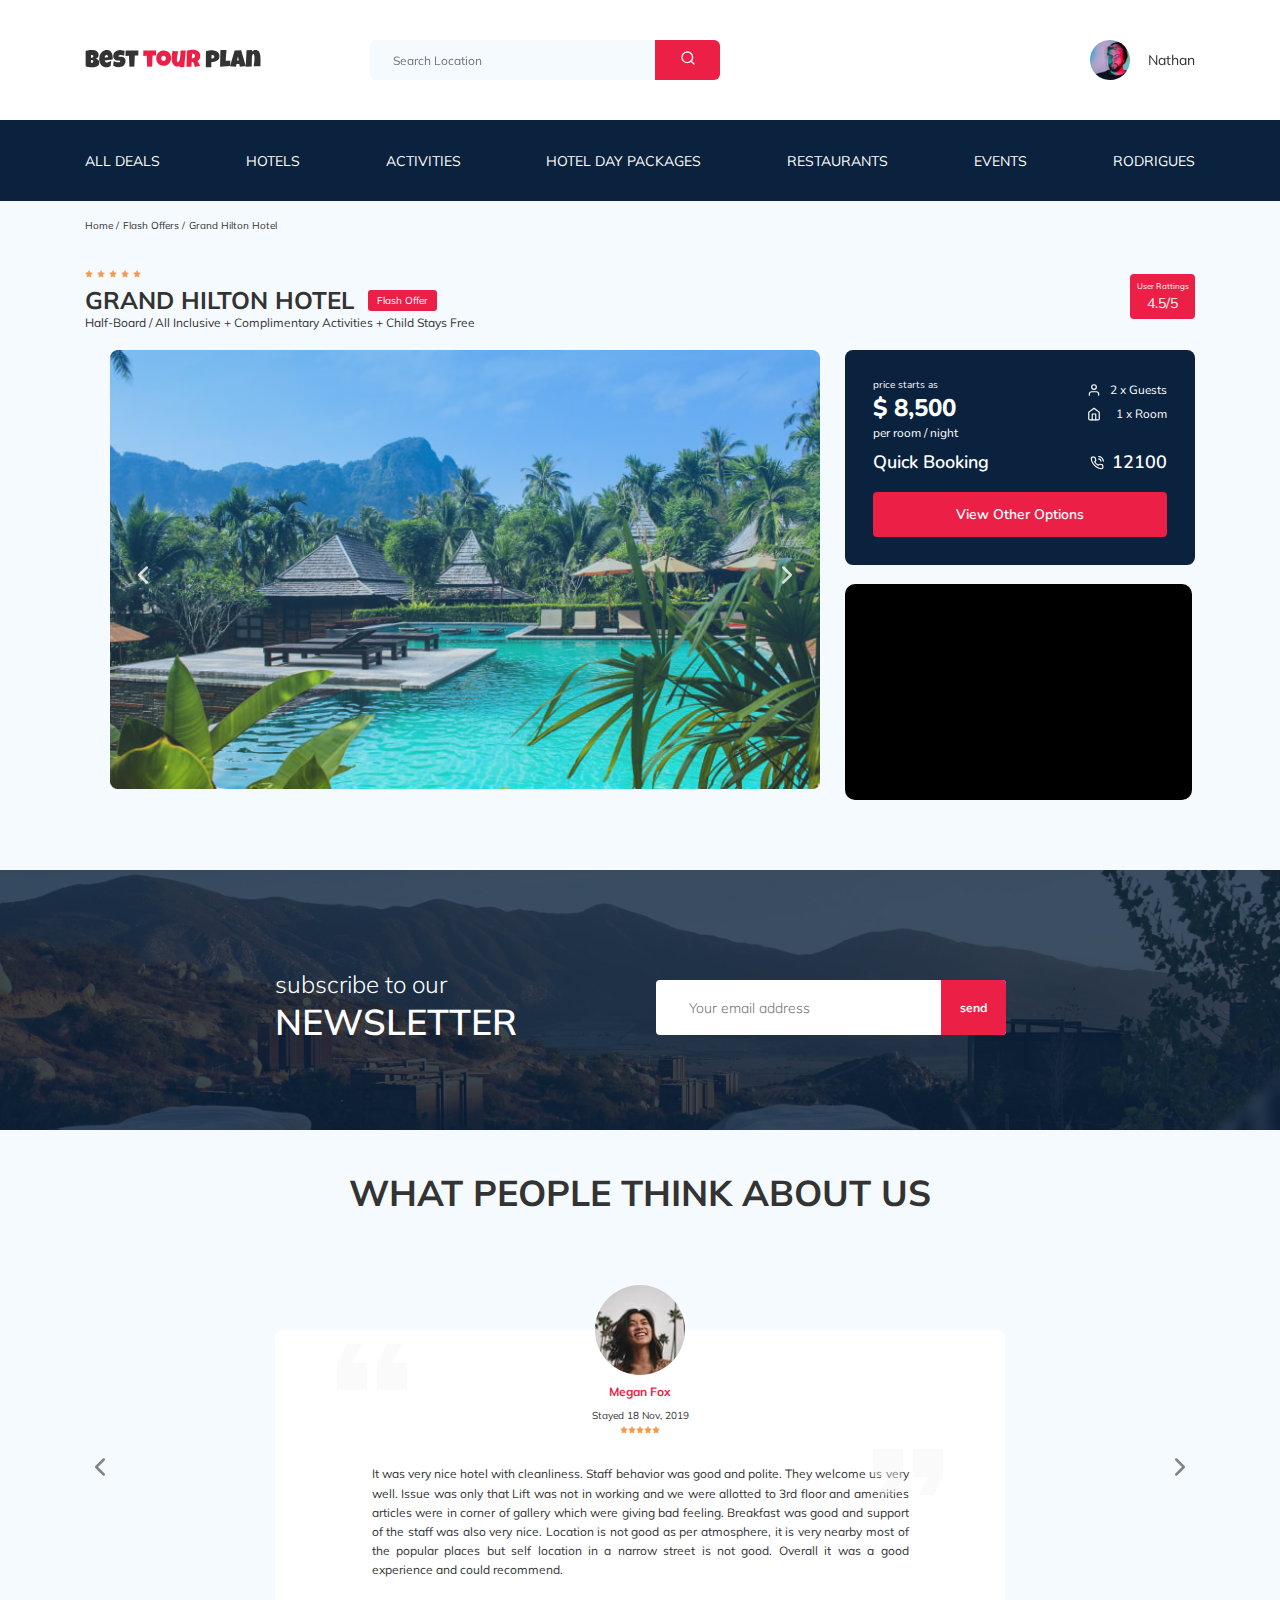
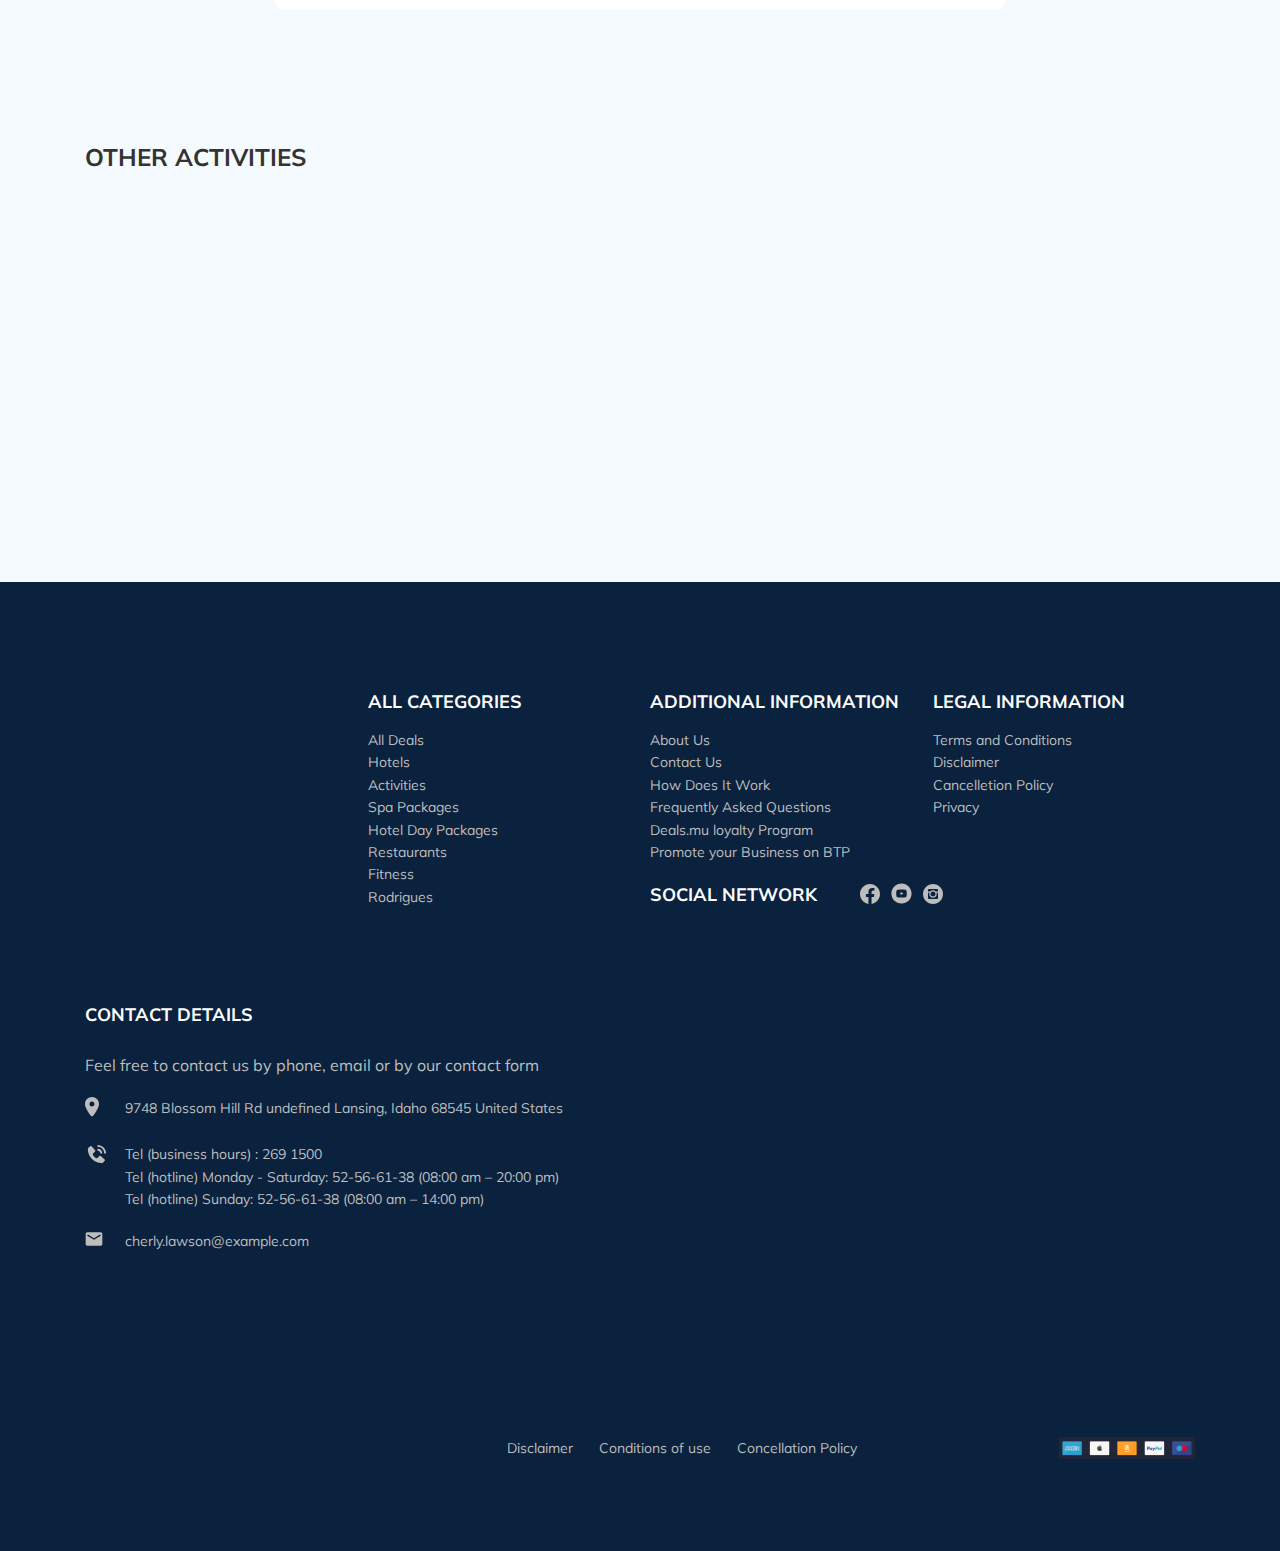
==== commit 6c7f026c: "h" ====
--- a/index.html
+++ b/index.html
@@ -4,7 +4,7 @@
   <meta charset="UTF-8">
   <meta http-equiv="X-UA-Compatible" content="IE=edge">
   <meta name="viewport" content="width=device-width, initial-scale=1.0">
-  <link rel="icon" href="/favicon.ico" type="image/x-icon">
+  <link rel="icon" href="img/favicon.ico" type="image/x-icon">
   <title>Best Tour Plan - Hotel Booking</title>
   <link rel="stylesheet" href="css/swiper-bundle.min.css">
   <link
--- a/css/style.css
+++ b/css/style.css
@@ -1,2 +1,2 @@
-*{-webkit-box-sizing:border-box;box-sizing:border-box}body{font-family:'Mulish', sans-serif;background-color:#F5FAFE;color:#333}a{text-decoration:none;color:#BDBDBD}.container{max-width:1110px;margin:auto}img{max-width:100%}iframe{width:100%}.input{background-color:#fff;border-radius:4px;border:none;padding:0 24px;height:50px}.message{background-color:#fff;border-radius:4px;border:none;padding:18px 24px}.button{min-width:160px;min-height:50px;padding:18px;font-style:normal;font-weight:bold;font-size:12px;line-height:15px;color:#fff;background-color:#EC1F46;border:none;border-radius:4px;cursor:pointer}.invalid{color:#EC1F46}/*! normalize.css v8.0.1 | MIT License | github.com/necolas/normalize.css */html{line-height:1.15;-webkit-text-size-adjust:100%}body{margin:0}main{display:block}h1{font-size:2em;margin:0.67em 0}hr{-webkit-box-sizing:content-box;box-sizing:content-box;height:0;overflow:visible}pre{font-family:monospace, monospace;font-size:1em}a{background-color:transparent}abbr[title]{border-bottom:none;text-decoration:underline;-webkit-text-decoration:underline dotted;text-decoration:underline dotted}b,strong{font-weight:bolder}code,kbd,samp{font-family:monospace, monospace;font-size:1em}small{font-size:80%}sub,sup{font-size:75%;line-height:0;position:relative;vertical-align:baseline}sub{bottom:-0.25em}sup{top:-0.5em}img{border-style:none}button,input,optgroup,select,textarea{font-family:inherit;font-size:100%;line-height:1.15;margin:0}button,input{overflow:visible}button,select{text-transform:none}button,[type="button"],[type="reset"],[type="submit"]{-webkit-appearance:button}button::-moz-focus-inner,[type="button"]::-moz-focus-inner,[type="reset"]::-moz-focus-inner,[type="submit"]::-moz-focus-inner{border-style:none;padding:0}button:-moz-focusring,[type="button"]:-moz-focusring,[type="reset"]:-moz-focusring,[type="submit"]:-moz-focusring{outline:1px dotted ButtonText}fieldset{padding:0.35em 0.75em 0.625em}legend{-webkit-box-sizing:border-box;box-sizing:border-box;color:inherit;display:table;max-width:100%;padding:0;white-space:normal}progress{vertical-align:baseline}textarea{overflow:auto}[type="checkbox"],[type="radio"]{-webkit-box-sizing:border-box;box-sizing:border-box;padding:0}[type="number"]::-webkit-inner-spin-button,[type="number"]::-webkit-outer-spin-button{height:auto}[type="search"]{-webkit-appearance:textfield;outline-offset:-2px}[type="search"]::-webkit-search-decoration{-webkit-appearance:none}::-webkit-file-upload-button{-webkit-appearance:button;font:inherit}details{display:block}summary{display:list-item}template{display:none}[hidden]{display:none}.fixed{position:fixed;width:100%}.navbar{background-color:#fff}.navbar-top{display:-webkit-box;display:-ms-flexbox;display:flex;-webkit-box-align:center;-ms-flex-align:center;align-items:center;-webkit-box-pack:justify;-ms-flex-pack:justify;justify-content:space-between;padding-top:40px;padding-bottom:40px}.navbar-top__menu-button{display:none}.navbar__search{margin-right:auto;margin-left:108px}.navbar-bottom{background-color:#0A223D}.navbar-menu{list-style-type:none;margin:0;padding:31px 0;display:-webkit-box;display:-ms-flexbox;display:flex;-webkit-box-align:center;-ms-flex-align:center;align-items:center;-webkit-box-pack:justify;-ms-flex-pack:justify;justify-content:space-between;color:#fff}.navbar-menu__item--mobile--visible{display:none}.navbar-menu__link{color:inherit;text-decoration:none;text-transform:uppercase;font-size:14px;line-height:18px}.logo{width:177px}.search{display:-webkit-box;display:-ms-flexbox;display:flex;position:relative;overflow:hidden;border-radius:6px;height:40px}.search__input{width:350px;height:100%;padding-left:23px;padding-right:75px;background-color:#F5FAFE;border:none;line-height:15px;font-size:12px;color:#333}.search__button{position:absolute;top:0;right:0;height:100%;width:65px;border:none;background-color:#EC1F46}.user{display:-webkit-box;display:-ms-flexbox;display:flex;-webkit-box-align:center;-ms-flex-align:center;align-items:center;text-decoration:none}.user__avatar{width:40px;height:40px;border-radius:50%;-o-object-fit:cover;object-fit:cover}.user__name{font-size:14px;line-height:18px;color:#333;margin-left:18px}.breadcrumb-list{padding:18px 0;margin:0;display:-webkit-box;display:-ms-flexbox;display:flex;-webkit-box-align:center;-ms-flex-align:center;align-items:center;list-style:none}.breadcrumb-list__item{font-size:10px;line-height:13px}.breadcrumb-list__item:not(:last-child)::after{content:'/';margin-right:4px}.breadcrumb-list__link{text-decoration:none;color:inherit}.hotel{padding-top:23px;padding-bottom:70px}.hotel-info{display:-webkit-box;display:-ms-flexbox;display:flex;-webkit-box-align:center;-ms-flex-align:center;align-items:center;-webkit-box-pack:justify;-ms-flex-pack:justify;justify-content:space-between;padding-bottom:20px}.hotel-info__offer{margin-left:14px;margin-top:4px}.hotel-info__name{margin-top:4px;margin-bottom:0}.hotel-info__description{margin:5px 0}.hotel-name{font-size:24px;line-height:30px}.hotel-wrapper{display:-webkit-box;display:-ms-flexbox;display:flex;-ms-flex-wrap:wrap;flex-wrap:wrap;-webkit-box-align:center;-ms-flex-align:center;align-items:center}.hotel-description{font-size:12px;line-height:15px}.hotel-grid{display:-webkit-box;display:-ms-flexbox;display:flex;-webkit-box-pack:justify;-ms-flex-pack:justify;justify-content:space-between}.hotel-right{display:-webkit-box;display:-ms-flexbox;display:flex;-webkit-box-orient:vertical;-webkit-box-direction:normal;-ms-flex-direction:column;flex-direction:column;-webkit-box-pack:justify;-ms-flex-pack:justify;justify-content:space-between}.hotel-slider{width:728px;height:450px}.hotel-slider__image{z-index:1}.hotel-slider__item{width:100%;height:100%;position:relative;border-radius:8px;overflow:hidden}.hotel-slider__item:after{content:'';position:absolute;width:100%;height:100%;top:0;bottom:0;left:0;right:0;background:-webkit-gradient(linear, left top, left bottom, from(rgba(0,122,223,0.48)), to(rgba(255,255,255,0.128)));background:linear-gradient(180deg, rgba(0,122,223,0.48) 0%, rgba(255,255,255,0.128) 100%);z-index:10}.hotel-slider__button{top:50%;-webkit-transform:translateY(-50%);transform:translateY(-50%);z-index:99;position:absolute;width:30px;height:30px;border:none;background-color:transparent;cursor:pointer;background-repeat:no-repeat;background-position:center;background-size:10px}.hotel-slider__button--next{right:18px;background-image:url(../img/arrow-next.svg)}.hotel-slider__button--prev{left:18px;background-image:url(../img/arrow-prev.svg)}.stars{-ms-flex-preferred-size:100%;flex-basis:100%}.offer{font-size:10px;line-height:13px;padding:4px 9px;background-color:#EC1F46;border-radius:3px;color:#fff}.rating{max-width:65px;min-height:45px;text-align:center;color:#fff;background-color:#EC1F46;border-radius:4px}.rating__text{font-size:8px;line-height:10px}.rating__counter{font-size:14px;line-height:18px}.booking{font-family:Nunito;background-color:#0A223D;color:#fff;border-radius:8px;width:350px;min-height:210px;padding:28px}.booking__info{display:-webkit-box;display:-ms-flexbox;display:flex;-webkit-box-pack:justify;-ms-flex-pack:justify;justify-content:space-between;margin-bottom:9px}.booking__price{display:-webkit-box;display:-ms-flexbox;display:flex;-webkit-box-orient:vertical;-webkit-box-direction:normal;-ms-flex-direction:column;flex-direction:column}.booking__start{font-size:10px;line-height:14px}.booking__pricetag{font-weight:800;font-size:24px;line-height:33px}.booking__per-room{font-size:12px;line-height:16px}.booking__room{margin-top:4px}.booking__text{font-size:12px;line-height:16px;margin-bottom:8px;display:-webkit-box;display:-ms-flexbox;display:flex;-webkit-box-align:center;-ms-flex-align:center;align-items:center;-webkit-box-pack:justify;-ms-flex-pack:justify;justify-content:space-between}.booking__description{margin-left:9px}.booking__call-center{display:-webkit-box;display:-ms-flexbox;display:flex;-webkit-box-align:center;-ms-flex-align:center;align-items:center;-webkit-box-pack:justify;-ms-flex-pack:justify;justify-content:space-between;margin-bottom:17px}.booking__heading{font-weight:600;font-size:18px;line-height:25px}.booking__number{display:-webkit-box;display:-ms-flexbox;display:flex;-webkit-box-align:center;-ms-flex-align:center;align-items:center;-webkit-box-pack:justify;-ms-flex-pack:justify;justify-content:space-between;color:inherit;text-decoration:none;font-weight:600;font-size:18px;line-height:25px}.booking__num{margin-left:8px}.booking__button{width:100%;min-height:45px;font-weight:600;font-size:14px;line-height:19px;border-radius:4px;background-color:#EC1F46;border:none;color:#fff;cursor:pointer}.map{width:347px;min-height:210px;background-color:#000;border-radius:10px;overflow:hidden}.newsletter{position:relative;padding:98px 0 87px 0;background-image:url(../img/newsletter-bg.jpg);background-repeat:no-repeat;background-position:center;background-size:cover}.newsletter::before{content:'';position:absolute;top:0;left:0;right:0;bottom:0;width:100%;height:100%;background-color:rgba(10,34,61,0.8)}.newsletter-wrapper{position:relative;display:-webkit-box;display:-ms-flexbox;display:flex;-webkit-box-align:center;-ms-flex-align:center;align-items:center;-webkit-box-pack:justify;-ms-flex-pack:justify;justify-content:space-between;max-width:731px;margin:auto}.newsletter-title{display:-webkit-box;display:-ms-flexbox;display:flex;-webkit-box-orient:vertical;-webkit-box-direction:normal;-ms-flex-direction:column;flex-direction:column;color:#fff;font-style:normal;font-weight:300;font-size:24px}.newsletter-title__strong{font-style:normal;font-weight:600;font-size:36px;line-height:45px;text-transform:uppercase}.subscribe{position:relative;width:350px;height:55px;border-radius:4px;overflow:visible}.subscribe__input{position:relative;width:100%;height:55px;padding-left:33px;padding-right:75px;border:none;font-weight:300;font-size:14px;line-height:18px;border-radius:4px;overflow:hidden}.subscribe__button{position:absolute;min-width:65px;height:100%;right:0;top:0;border:none;background-color:#EC1F46;color:#fff;font-weight:bold;font-size:12px;line-height:15px;border-radius:0 4px 4px 0;overflow:hidden}.reviews{padding:40px 0 70px 0}.reviews__title{font-weight:bold;font-size:36px;line-height:45px;text-align:center;text-transform:uppercase;margin-bottom:70px}.reviews-slider__item{position:relative;display:-webkit-box;display:-ms-flexbox;display:flex;-webkit-box-orient:vertical;-webkit-box-direction:normal;-ms-flex-direction:column;flex-direction:column;-webkit-box-align:center;-ms-flex-align:center;align-items:center;max-width:730px;margin:45px auto 0;background-color:#fff;border-radius:8px;padding:0 62px 30px}.reviews-slider__item::before{content:'';position:absolute;left:62px;top:13px;width:70px;height:47px;background-image:url(../img/quote-left.svg);background-repeat:no-repeat}.reviews-slider__item::after{content:'';position:absolute;right:62px;top:118px;width:70px;height:47px;background-image:url(../img/quote-right.svg);background-repeat:no-repeat}.reviews-slider__profile{margin-top:-45px;display:-webkit-box;display:-ms-flexbox;display:flex;-webkit-box-orient:vertical;-webkit-box-direction:normal;-ms-flex-direction:column;flex-direction:column;-webkit-box-align:center;-ms-flex-align:center;align-items:center;margin-bottom:30px}.reviews-slider__avatar{width:90px;height:90px;border-radius:50%;-o-object-fit:cover;object-fit:cover;margin-bottom:9px}.reviews-slider__username{font-weight:bold;font-size:12px;line-height:15px;color:#EC1F46;margin-bottom:10px}.reviews-slider__date{font-style:normal;font-weight:normal;font-size:10px;line-height:13px;margin-bottom:4px}.reviews-slider__rating{display:-webkit-box;display:-ms-flexbox;display:flex;-webkit-box-align:center;-ms-flex-align:center;align-items:center}.reviews-slider__text{margin:auto;max-width:537px;font-style:normal;font-weight:normal;font-size:12px;line-height:160%;text-align:justify}.reviews-slider__button{position:absolute;top:50%;-webkit-transform:translateY(-50%);transform:translateY(-50%);width:30px;height:30px;background-repeat:no-repeat;background-size:10px;background-position:center;border:none;z-index:99;background-color:transparent;cursor:pointer}.reviews-slider__button--prev{background-image:url(../img/arrow-prev-secondary.svg);left:0}.reviews-slider__button--next{background-image:url(../img/arrow-next-secondary.svg);right:0}.activities{padding:60px 0 98px 0}.activities__title{font-style:normal;font-weight:bold;font-size:24px;line-height:30px;text-transform:uppercase;margin-bottom:57px}.activities-wrapper{display:-webkit-box;display:-ms-flexbox;display:flex;-webkit-box-pack:justify;-ms-flex-pack:justify;justify-content:space-between}.card{position:relative;padding:24px 26px;-webkit-box-align:start;-ms-flex-align:start;align-items:flex-start;display:-webkit-box;display:-ms-flexbox;display:flex;-webkit-box-orient:vertical;-webkit-box-direction:normal;-ms-flex-direction:column;flex-direction:column;width:255px;height:255px;border-radius:6px;overflow:hidden}.card::before{content:'';position:absolute;left:0;right:0;top:0;bottom:0;background:linear-gradient(179.83deg, rgba(196,196,196,0) 35.34%, #0A223D 99.85%);border-radius:6px;z-index:-1}.card__image{position:absolute;left:0;right:0;bottom:0;top:0;width:100%;height:100%;-o-object-fit:cover;object-fit:cover;z-index:-2}.card__title{margin-top:auto;margin-bottom:18px;color:#fff;font-style:normal;font-weight:bold;font-size:16px;line-height:20px}.card__button{font-style:normal;font-weight:600;font-size:12px;line-height:16px;color:#fff;padding:7px 22px;border:none;background-color:#EC1F46;border-radius:4px;cursor:pointer}.footer{background-color:#0A223D;color:#fff;padding-top:108px;padding-bottom:46px}.footer-wrapper{display:-ms-grid;display:grid;-ms-grid-columns:(minmax(min-content, 1fr))[4];grid-template-columns:repeat(4, minmax(-webkit-min-content, 1fr));grid-template-columns:repeat(4, minmax(min-content, 1fr));grid-gap:20px;grid-auto-rows:minmax(40px, -webkit-min-content);grid-auto-rows:minmax(40px, min-content);-webkit-box-align:start;-ms-flex-align:start;align-items:start}.footer__logo-link{width:166px;-ms-flex-item-align:center;-ms-grid-row-align:center;align-self:center;-ms-grid-row:1;-ms-grid-row-span:2;grid-row:1 / 3}.footer__categories{-ms-grid-row:1;-ms-grid-row-span:3;grid-row:1 / 4}.footer__social-links{display:-webkit-box;display:-ms-flexbox;display:flex;-webkit-box-align:center;-ms-flex-align:center;align-items:center;min-width:83px;-webkit-box-pack:justify;-ms-flex-pack:justify;justify-content:space-between}.footer__social-network{display:-webkit-box;display:-ms-flexbox;display:flex;-ms-flex-line-pack:center;align-content:center;-webkit-box-align:start;-ms-flex-align:start;align-items:start;-ms-grid-row:2;-ms-grid-row-span:2;grid-row:2 / 4;-ms-grid-column:3;-ms-grid-column-span:2;grid-column:3 / 5}.footer__contact-details{grid-column:span 2}.footer__contacts-form{grid-column:span 2}.footer__ul{padding:0;margin:0;list-style:none}.footer__title{font-style:normal;font-weight:bold;font-size:18px;line-height:23px;text-transform:uppercase;margin:0 0 16px 0}.footer__title--mb-3{margin-bottom:30px}.footer__title--inline{margin:0 43px 0 0}.footer__item{display:-webkit-box;display:-ms-flexbox;display:flex;-webkit-box-align:start;-ms-flex-align:start;align-items:flex-start;font-style:normal;font-weight:normal;font-size:14px;line-height:160%;color:#BDBDBD}.footer__item--mb-2{margin-bottom:20px}.footer__icon-wrapper{min-width:40px}.footer__text{color:#BDBDBD;margin-bottom:22px}.footer__link{text-decoration:none;color:inherit}.footer__form{display:-webkit-box;display:-ms-flexbox;display:flex;-webkit-box-align:baseline;-ms-flex-align:baseline;align-items:baseline;-webkit-box-pack:justify;-ms-flex-pack:justify;justify-content:space-between;-ms-flex-wrap:wrap;flex-wrap:wrap}.footer__input{width:100%}.footer__input-group{margin-bottom:0px;-ms-flex-preferred-size:48%;flex-basis:48%}.footer__message{width:539px;height:123px;-ms-flex-preferred-size:100%;flex-basis:100%;margin-top:15px;margin-bottom:23px;resize:none}.footer__info{font-style:normal;font-weight:bold;font-size:12px;line-height:15px;color:#E0E0E0}.footer__bottom{-ms-grid-column:1;-ms-grid-column-span:4;grid-column:1 / 5;height:22px;display:-webkit-box;display:-ms-flexbox;display:flex;list-style-type:none;margin-top:100px;margin-bottom:46px;padding:0;display:flex;-webkit-box-align:center;-ms-flex-align:center;align-items:center;-webkit-box-pack:justify;-ms-flex-pack:justify;justify-content:space-between;color:#fff}.footer__disclaimer{min-width:350px;display:-webkit-box;display:-ms-flexbox;display:flex;list-style-type:none;padding:0;display:flex;-webkit-box-align:center;-ms-flex-align:center;align-items:center;-webkit-box-pack:justify;-ms-flex-pack:justify;justify-content:space-between;color:#fff;font-style:normal;font-weight:normal;font-size:12px;line-height:15px;margin-left:38%}.modal__overlay{position:fixed;left:0;top:0;right:0;bottom:0;background-color:rgba(0,143,223,0.39);z-index:100;visibility:hidden;opacity:0}.modal__overlay--visible{visibility:visible;opacity:1;-webkit-transition:opacity 0.2s;transition:opacity 0.2s}.modal__form{display:-webkit-box;display:-ms-flexbox;display:flex;-webkit-box-align:center;-ms-flex-align:center;align-items:center;-webkit-box-pack:justify;-ms-flex-pack:justify;justify-content:space-between;-ms-flex-wrap:wrap;flex-wrap:wrap}.modal__dialog{position:fixed;top:50%;left:50%;padding:33px 88px;background-color:#0A223D;color:#fff;border-radius:8px;z-index:101;max-width:478px;-webkit-transform:translate(-50%, -50%);transform:translate(-50%, -50%);visibility:hidden;opacity:0}.modal__dialog--visible{visibility:visible;opacity:1;-webkit-transition:opacity 0.2s;transition:opacity 0.2s}.modal__title{font-style:normal;font-weight:bold;font-size:18px;line-height:23px;text-transform:uppercase;margin-bottom:15px;text-align:center}.modal__close{position:absolute;top:17px;right:18px;text-decoration:none;cursor:pointer}.modal__input{width:100%;margin-top:15px}.modal__message{width:100%;min-height:123px;margin-top:15px}.modal__button{margin-top:15px}.modal__info{font-style:normal;font-weight:bold;font-size:12px;line-height:15px;color:#E0E0E0}@media (max-width: 1200px){.container{max-width:960px}.hotel-slider{width:590px}.hotel-slider__image{height:100%;width:100%;-o-object-fit:cover;object-fit:cover}.card{width:230px;height:230px}.footer__input{-ms-flex-preferred-size:100%;flex-basis:100%}}@media (max-width: 992px){a{cursor:default}button{cursor:default}.container{max-width:700px}.newsletter-wrapper{width:700px}.logo{width:132px}.navbar-top{padding-top:30px;padding-bottom:30px}.navbar__search{margin-left:auto}.navbar-menu{padding-top:22px;padding-bottom:22px}.navbar-menu__link{font-size:12px;line-height:15px}.search__input{width:340px}.hotel-slider{width:100%}.hotel-slider__button{cursor:default}.hotel-grid{-webkit-box-orient:vertical;-webkit-box-direction:normal;-ms-flex-direction:column;flex-direction:column}.hotel__slider{margin-bottom:30px}.hotel-right{-webkit-box-orient:horizontal;-webkit-box-direction:normal;-ms-flex-direction:row;flex-direction:row}.hotel-slider{margin-bottom:20px}.booking{width:340px}.booking__button{cursor:default}.map{width:340px;min-height:210px}.button{cursor:default}.reviews-slider__item{max-width:580px}.activities__card{margin-bottom:20px}.activities-wrapper{-ms-flex-wrap:wrap;flex-wrap:wrap}.card{width:339px;height:255px}.card__button{cursor:default}.footer-wrapper{-ms-grid-columns:(1fr)[6];grid-template-columns:repeat(6, 1fr);grid-row-gap:40px}.footer__input-group{-ms-flex-preferred-size:48%;flex-basis:48%}.footer__logo-link{-ms-grid-row:1;-ms-grid-row-span:1;grid-row:1 / 2;grid-column:span 2}.footer__social-network{-ms-grid-row:1;-ms-grid-row-span:1;grid-row:1 / 2;grid-column:span 4;-ms-flex-item-align:center;-ms-grid-row-align:center;align-self:center}.footer__legal{grid-column:span 2}.footer__categories{-ms-grid-row:2;-ms-grid-row-span:1;grid-row:2 / 3;grid-column:span 2}.footer__additional{grid-column:span 2}.footer__contact-details{grid-column:span 5;-ms-grid-row:3;grid-row:3}.footer__contact-form{grid-column:span 5;-ms-grid-row:4;grid-row:4}.footer__bottom{grid-column:span 6;margin-top:43px;margin-bottom:13px}.footer__disclaimer{margin-left:0}}@media (max-width: 768px){.container{max-width:576px;width:92%}body{padding-top:78px}.navbar--mobile--fixed{position:fixed;left:0;top:0;right:0;z-index:99}.navbar__user--mobile--hidden,.navbar__search--mobile--hidden{display:none}.navbar__user--mobile--visible,.navbar__search--mobile--visible{display:-webkit-box;display:-ms-flexbox;display:flex}.navbar__user{-webkit-box-orient:vertical;-webkit-box-direction:normal;-ms-flex-direction:column;flex-direction:column;-webkit-box-pack:center;-ms-flex-pack:center;justify-content:center}.navbar-bottom{display:none;position:fixed;top:78px;bottom:0;left:0;right:0;padding-top:30px}.navbar-bottom--visible{display:block}.navbar-menu{-webkit-box-orient:vertical;-webkit-box-direction:normal;-ms-flex-direction:column;flex-direction:column}.navbar-menu__item{margin-bottom:20px}.navbar-menu__item--mobile--visible{display:block}.user__name--light{color:#fff;margin-left:0;margin-top:10px}.menu-button{display:-webkit-box;display:-ms-flexbox;display:flex;-webkit-box-align:center;-ms-flex-align:center;align-items:center;-webkit-box-pack:justify;-ms-flex-pack:justify;justify-content:space-between;-webkit-box-orient:vertical;-webkit-box-direction:normal;-ms-flex-direction:column;flex-direction:column;padding:0;width:16px;height:11px;border:none;background-color:#fff;cursor:pointer}.menu-button__line{width:16px;height:1px;background-color:#333}.stars{-ms-flex-preferred-size:auto;flex-basis:auto}.hotel .slider{height:350px;padding-bottom:40px}.hotel-name{-ms-flex-preferred-size:100%;flex-basis:100%}.hotel-wrapper{-webkit-box-pack:justify;-ms-flex-pack:justify;justify-content:space-between}.hotel-info__text{width:100%}.hotel-info__name{margin-top:10px;margin-bottom:0}.hotel-info__rating{display:none}.hotel-info__offer{-webkit-box-ordinal-group:0;-ms-flex-order:-1;order:-1;margin-left:0}.hotel-right{-webkit-box-orient:vertical;-webkit-box-direction:normal;-ms-flex-direction:column;flex-direction:column;min-height:460px}.hotel__slider{margin-bottom:20px}.card{width:49%;height:255px}.booking{width:100%}.map{width:100%}.newsletter-wrapper{-webkit-box-orient:vertical;-webkit-box-direction:normal;-ms-flex-direction:column;flex-direction:column;max-width:576px;width:92%;-webkit-box-align:start;-ms-flex-align:start;align-items:flex-start}.newsletter-title{font-weight:300;font-size:20px;line-height:25px}.newsletter-title__strong{font-weight:600;font-size:30px;line-height:38px}.subscribe__button{font-weight:bold;font-size:12px;line-height:15px}.reviews{padding-bottom:60px}.reviews__title{font-style:normal;font-weight:bold;font-size:30px;line-height:38px;text-align:center;text-transform:uppercase}.reviews-slider__item{max-width:580px;padding:0 30px 30px}.reviews-slider__item::before,.reviews-slider__item::after{display:none}.reviews-slider__button{top:32px}.reviews-slider__button--prev{left:50%;margin-left:-65px;-webkit-transform:translate(-50%, 0);transform:translate(-50%, 0)}.reviews-slider__button--next{right:50%;margin-right:-65px;-webkit-transform:translate(50%, 0);transform:translate(50%, 0)}.activities{padding-top:60px;padding-bottom:70px}.activities__title{margin-top:0}.footer{padding-top:73px}.footer__input-group{-ms-flex-preferred-size:100%;flex-basis:100%;margin-top:15px}.footer__bottom{grid-column:span 6}.footer__disclaimer{min-width:320px;margin-left:0%}.modal__dialog{min-width:70%}}@media (max-width: 576px){.logo{width:99px}.hotel__slider{margin-bottom:20px}.hotel .slider{height:250px}.newsletter{padding:76px 0 83px 0}.newsletter__title{margin-bottom:37px}.subscribe{width:100%}.reviews{padding-bottom:50px}.reviews-slider__item{padding-bottom:0}.reviews__title{font-weight:bold;font-size:18px;line-height:23px;text-align:center;text-transform:uppercase}.card{width:100%;height:280px}.activities{padding-top:40px;padding-bottom:60px}.activities__title{font-style:normal;font-weight:bold;font-size:18px;line-height:23px;text-transform:uppercase;margin-bottom:36px}.footer{padding:73px 0 20px 0}.footer-wrapper{-ms-grid-columns:1fr;grid-template-columns:1fr}.footer__logo-link{-ms-grid-row:1;grid-row:1;-ms-grid-column:1;grid-column:1;width:104px;height:120px}.footer__social-network{-ms-grid-row:2;grid-row:2;-ms-grid-column:1;grid-column:1;-webkit-box-orient:vertical;-webkit-box-direction:normal;-ms-flex-direction:column;flex-direction:column}.footer__social-links{margin-top:22px}.footer__additional{-ms-grid-row:3;grid-row:3;-ms-grid-column:1;grid-column:1}.footer__categories{-ms-grid-row:4;grid-row:4;-ms-grid-column:1;grid-column:1}.footer__legal{-ms-grid-row:5;grid-row:5;-ms-grid-column:1;grid-column:1}.footer__contact-details{-ms-grid-row:6;grid-row:6;-ms-grid-column:1;grid-column:1}.footer__contact-form{-ms-grid-row:7;grid-row:7;-ms-grid-column:1;grid-column:1}.footer__message{width:100%}.footer__form{display:-ms-grid;display:grid}.footer__info{-ms-grid-row:8;grid-row:8;margin-bottom:15px}.footer__button{-ms-grid-row:9;grid-row:9;max-width:160px}.footer__bottom{-ms-flex-wrap:wrap;flex-wrap:wrap;height:auto;margin-top:10px;margin-bottom:20px}.modal__dialog{min-width:70%;padding:33px 30px}}@media (max-width: 480px){.hotel-grid{max-height:750px}.hotel__slider{margin-bottom:20px}}@media (max-width: 320px){.navbar{width:320px}.navbar-top{height:70px;width:294px}.breadcrumb-list{padding-top:19px;padding-bottom:18px}.hotel{padding-top:5PX;padding-bottom:57px}.hotel-slider{height:179px}.hotel-info__text{padding-bottom:20px}.hotel-grid{min-height:650px}.hotel__slider{margin-bottom:0}.slider{height:200px}.map{height:172px}.newsletter{height:319px}.reviews-slider{max-height:438px;overflow:hidden}.reviews-slider__item{margin-bottom:50px}.reviews__title{width:245px;margin-bottom:38px;margin-left:auto;margin-right:auto}.activities{padding-top:40px;padding-bottom:40px}.activities__title{margin-top:0}.card{height:255px}.footer{padding-top:69px}.footer__logo-link{padding-bottom:32px}.footer__disclaimer{min-width:320px;font-size:10px;margin-left:-4%}.search__input{width:243px}}
+*{-webkit-box-sizing:border-box;box-sizing:border-box}body{font-family:'Mulish', sans-serif;background-color:#F5FAFE;color:#333}a{text-decoration:none;color:#BDBDBD}.container{max-width:1110px;margin:auto}img{max-width:100%}iframe{width:100%}.input{background-color:#fff;border-radius:4px;border:none;padding:0 24px;height:50px}.message{background-color:#fff;border-radius:4px;border:none;padding:18px 24px}.button{min-width:160px;min-height:50px;padding:12px;font-style:normal;font-weight:bold;font-size:12px;line-height:15px;color:#fff;background-color:#EC1F46;border:none;border-radius:4px;cursor:pointer}.invalid{color:#EC1F46}/*! normalize.css v8.0.1 | MIT License | github.com/necolas/normalize.css */html{line-height:1.15;-webkit-text-size-adjust:100%}body{margin:0}main{display:block}h1{font-size:2em;margin:0.67em 0}hr{-webkit-box-sizing:content-box;box-sizing:content-box;height:0;overflow:visible}pre{font-family:monospace, monospace;font-size:1em}a{background-color:transparent}abbr[title]{border-bottom:none;text-decoration:underline;-webkit-text-decoration:underline dotted;text-decoration:underline dotted}b,strong{font-weight:bolder}code,kbd,samp{font-family:monospace, monospace;font-size:1em}small{font-size:80%}sub,sup{font-size:75%;line-height:0;position:relative;vertical-align:baseline}sub{bottom:-0.25em}sup{top:-0.5em}img{border-style:none}button,input,optgroup,select,textarea{font-family:inherit;font-size:100%;line-height:1.15;margin:0}button,input{overflow:visible}button,select{text-transform:none}button,[type="button"],[type="reset"],[type="submit"]{-webkit-appearance:button}button::-moz-focus-inner,[type="button"]::-moz-focus-inner,[type="reset"]::-moz-focus-inner,[type="submit"]::-moz-focus-inner{border-style:none;padding:0}button:-moz-focusring,[type="button"]:-moz-focusring,[type="reset"]:-moz-focusring,[type="submit"]:-moz-focusring{outline:1px dotted ButtonText}fieldset{padding:0.35em 0.75em 0.625em}legend{-webkit-box-sizing:border-box;box-sizing:border-box;color:inherit;display:table;max-width:100%;padding:0;white-space:normal}progress{vertical-align:baseline}textarea{overflow:auto}[type="checkbox"],[type="radio"]{-webkit-box-sizing:border-box;box-sizing:border-box;padding:0}[type="number"]::-webkit-inner-spin-button,[type="number"]::-webkit-outer-spin-button{height:auto}[type="search"]{-webkit-appearance:textfield;outline-offset:-2px}[type="search"]::-webkit-search-decoration{-webkit-appearance:none}::-webkit-file-upload-button{-webkit-appearance:button;font:inherit}details{display:block}summary{display:list-item}template{display:none}[hidden]{display:none}.fixed{position:fixed;width:100%}.navbar{background-color:#fff}.navbar-top{display:-webkit-box;display:-ms-flexbox;display:flex;-webkit-box-align:center;-ms-flex-align:center;align-items:center;-webkit-box-pack:justify;-ms-flex-pack:justify;justify-content:space-between;padding-top:40px;padding-bottom:40px}.navbar-top__menu-button{display:none}.navbar__search{margin-right:auto;margin-left:108px}.navbar-bottom{background-color:#0A223D}.navbar-menu{list-style-type:none;margin:0;padding:31px 0;display:-webkit-box;display:-ms-flexbox;display:flex;-webkit-box-align:center;-ms-flex-align:center;align-items:center;-webkit-box-pack:justify;-ms-flex-pack:justify;justify-content:space-between;color:#fff}.navbar-menu__item--mobile--visible{display:none}.navbar-menu__link{color:inherit;text-decoration:none;text-transform:uppercase;font-size:14px;line-height:18px}.logo{width:177px}.search{display:-webkit-box;display:-ms-flexbox;display:flex;position:relative;overflow:hidden;border-radius:6px;height:40px}.search__input{width:350px;height:100%;padding-left:23px;padding-right:75px;background-color:#F5FAFE;border:none;line-height:15px;font-size:12px;color:#333}.search__button{position:absolute;top:0;right:0;height:100%;width:65px;border:none;background-color:#EC1F46}.user{display:-webkit-box;display:-ms-flexbox;display:flex;-webkit-box-align:center;-ms-flex-align:center;align-items:center;text-decoration:none}.user__avatar{width:40px;height:40px;border-radius:50%;-o-object-fit:cover;object-fit:cover}.user__name{font-size:14px;line-height:18px;color:#333;margin-left:18px}.breadcrumb-list{padding:18px 0;margin:0;display:-webkit-box;display:-ms-flexbox;display:flex;-webkit-box-align:center;-ms-flex-align:center;align-items:center;list-style:none}.breadcrumb-list__item{font-size:10px;line-height:13px}.breadcrumb-list__item:not(:last-child)::after{content:'/';margin-right:4px}.breadcrumb-list__link{text-decoration:none;color:inherit}.hotel{padding-top:13px;padding-bottom:70px}.hotel-info{display:-webkit-box;display:-ms-flexbox;display:flex;-webkit-box-align:center;-ms-flex-align:center;align-items:center;-webkit-box-pack:justify;-ms-flex-pack:justify;justify-content:space-between;padding-bottom:20px}.hotel-info__offer{margin-left:14px;margin-top:4px}.hotel-info__name{margin-top:4px;margin-bottom:0}.hotel-info__description{margin:0px 0}.hotel-name{font-size:24px;line-height:30px}.hotel-wrapper{display:-webkit-box;display:-ms-flexbox;display:flex;-ms-flex-wrap:wrap;flex-wrap:wrap;-webkit-box-align:center;-ms-flex-align:center;align-items:center}.hotel-description{font-size:12px;line-height:15px}.hotel-grid{display:-webkit-box;display:-ms-flexbox;display:flex;-webkit-box-pack:justify;-ms-flex-pack:justify;justify-content:space-between}.hotel-right{display:-webkit-box;display:-ms-flexbox;display:flex;-webkit-box-orient:vertical;-webkit-box-direction:normal;-ms-flex-direction:column;flex-direction:column;-webkit-box-pack:justify;-ms-flex-pack:justify;justify-content:space-between}.hotel-slider{width:710px;height:450px}.hotel-slider__image{z-index:1}.hotel-slider__item{width:100%;height:100%;position:relative;border-radius:8px;overflow:hidden}.hotel-slider__item:after{content:'';position:absolute;width:100%;height:100%;top:0;bottom:0;left:0;right:0;background:-webkit-gradient(linear, left top, left bottom, from(rgba(0,122,223,0.48)), to(rgba(255,255,255,0.128)));background:linear-gradient(180deg, rgba(0,122,223,0.48) 0%, rgba(255,255,255,0.128) 100%);z-index:10}.hotel-slider__button{top:50%;-webkit-transform:translateY(-50%);transform:translateY(-50%);z-index:99;position:absolute;width:30px;height:30px;border:none;background-color:transparent;cursor:pointer;background-repeat:no-repeat;background-position:center;background-size:10px}.hotel-slider__button--next{right:18px;background-image:url(../img/arrow-next.svg)}.hotel-slider__button--prev{left:18px;background-image:url(../img/arrow-prev.svg)}.stars{-ms-flex-preferred-size:100%;flex-basis:100%}.offer{font-size:10px;line-height:13px;padding:4px 9px;background-color:#EC1F46;border-radius:3px;color:#fff}.rating{max-width:65px;min-height:45px;text-align:center;color:#fff;background-color:#EC1F46;border-radius:4px}.rating__text{font-size:8px;line-height:10px}.rating__counter{font-size:14px;line-height:18px}.booking{font-family:Nunito;background-color:#0A223D;color:#fff;border-radius:8px;width:350px;min-height:210px;padding:28px}.booking__info{display:-webkit-box;display:-ms-flexbox;display:flex;-webkit-box-pack:justify;-ms-flex-pack:justify;justify-content:space-between;margin-bottom:9px}.booking__price{display:-webkit-box;display:-ms-flexbox;display:flex;-webkit-box-orient:vertical;-webkit-box-direction:normal;-ms-flex-direction:column;flex-direction:column}.booking__start{font-size:10px;line-height:14px}.booking__pricetag{font-weight:800;font-size:24px;line-height:33px}.booking__per-room{font-size:12px;line-height:16px}.booking__room{margin-top:4px}.booking__text{font-size:12px;line-height:16px;margin-bottom:8px;display:-webkit-box;display:-ms-flexbox;display:flex;-webkit-box-align:center;-ms-flex-align:center;align-items:center;-webkit-box-pack:justify;-ms-flex-pack:justify;justify-content:space-between}.booking__description{margin-left:9px}.booking__call-center{display:-webkit-box;display:-ms-flexbox;display:flex;-webkit-box-align:center;-ms-flex-align:center;align-items:center;-webkit-box-pack:justify;-ms-flex-pack:justify;justify-content:space-between;margin-bottom:17px}.booking__heading{font-weight:600;font-size:18px;line-height:25px}.booking__number{display:-webkit-box;display:-ms-flexbox;display:flex;-webkit-box-align:center;-ms-flex-align:center;align-items:center;-webkit-box-pack:justify;-ms-flex-pack:justify;justify-content:space-between;color:inherit;text-decoration:none;font-weight:600;font-size:18px;line-height:25px}.booking__num{margin-left:8px}.booking__button{width:100%;min-height:45px;font-weight:600;font-size:14px;line-height:19px;border-radius:4px;background-color:#EC1F46;border:none;color:#fff;cursor:pointer}.map{width:347px;min-height:210px;background-color:#000;border-radius:10px;overflow:hidden}.newsletter{height:260px;position:relative;padding:81px 0 87px 0;background-image:url(../img/newsletter-bg.jpg);background-repeat:no-repeat;background-position:center;background-size:cover}.newsletter::before{content:'';position:absolute;top:0;left:0;right:0;bottom:0;width:100%;height:100%;background-color:rgba(10,34,61,0.8)}.newsletter-wrapper{position:relative;display:-webkit-box;display:-ms-flexbox;display:flex;-webkit-box-align:center;-ms-flex-align:center;align-items:center;-webkit-box-pack:justify;-ms-flex-pack:justify;justify-content:space-between;max-width:731px;margin:auto}.newsletter-title{display:-webkit-box;display:-ms-flexbox;display:flex;-webkit-box-orient:vertical;-webkit-box-direction:normal;-ms-flex-direction:column;flex-direction:column;color:#fff;font-style:normal;font-weight:300;font-size:24px}.newsletter-title__strong{font-style:normal;font-weight:600;font-size:36px;line-height:45px;text-transform:uppercase}.subscribe{position:relative;width:350px;height:55px;border-radius:4px;overflow:visible}.subscribe__input{position:relative;width:100%;height:55px;padding-left:33px;padding-right:75px;border:none;font-weight:300;font-size:14px;line-height:18px;border-radius:4px;overflow:hidden}.subscribe__button{position:absolute;min-width:65px;height:100%;right:0;top:0;border:none;background-color:#EC1F46;color:#fff;font-weight:bold;font-size:12px;line-height:15px;border-radius:0 4px 4px 0;overflow:hidden}.reviews{padding:40px 0 70px 0}.reviews__title{font-weight:bold;font-size:36px;line-height:45px;text-align:center;text-transform:uppercase;margin-bottom:70px;margin-top:0}.reviews-slider{height:auto}.reviews-slider__item{position:relative;display:-webkit-box;display:-ms-flexbox;display:flex;-webkit-box-orient:vertical;-webkit-box-direction:normal;-ms-flex-direction:column;flex-direction:column;-webkit-box-align:center;-ms-flex-align:center;align-items:center;max-width:730px;margin:45px auto 0;background-color:#fff;border-radius:8px;padding:0 62px 30px}.reviews-slider__item::before{content:'';position:absolute;left:62px;top:13px;width:70px;height:47px;background-image:url(../img/quote-left.svg);background-repeat:no-repeat}.reviews-slider__item::after{content:'';position:absolute;right:62px;top:118px;width:70px;height:47px;background-image:url(../img/quote-right.svg);background-repeat:no-repeat}.reviews-slider__profile{margin-top:-45px;display:-webkit-box;display:-ms-flexbox;display:flex;-webkit-box-orient:vertical;-webkit-box-direction:normal;-ms-flex-direction:column;flex-direction:column;-webkit-box-align:center;-ms-flex-align:center;align-items:center;margin-bottom:30px}.reviews-slider__avatar{width:90px;height:90px;border-radius:50%;-o-object-fit:cover;object-fit:cover;margin-bottom:9px}.reviews-slider__username{font-weight:bold;font-size:12px;line-height:15px;color:#EC1F46;margin-bottom:10px;margin-top:0}.reviews-slider__date{font-style:normal;font-weight:normal;font-size:10px;line-height:13px;margin-bottom:4px}.reviews-slider__rating{display:-webkit-box;display:-ms-flexbox;display:flex;-webkit-box-align:center;-ms-flex-align:center;align-items:center}.reviews-slider__text{margin:auto;max-width:537px;font-style:normal;font-weight:normal;font-size:12px;line-height:160%;text-align:justify}.reviews-slider__button{position:absolute;top:50%;-webkit-transform:translateY(-50%);transform:translateY(-50%);width:30px;height:30px;background-repeat:no-repeat;background-size:10px;background-position:center;border:none;z-index:99;background-color:transparent;cursor:pointer}.reviews-slider__button--prev{background-image:url(../img/arrow-prev-secondary.svg);left:0}.reviews-slider__button--next{background-image:url(../img/arrow-next-secondary.svg);right:0}.activities{padding:4px 0 98px 0}.activities__title{font-style:normal;font-weight:bold;font-size:24px;line-height:30px;text-transform:uppercase;margin-bottom:57px}.activities-wrapper{display:-webkit-box;display:-ms-flexbox;display:flex;-webkit-box-pack:justify;-ms-flex-pack:justify;justify-content:space-between}.card{position:relative;padding:24px 26px;-webkit-box-align:start;-ms-flex-align:start;align-items:flex-start;display:-webkit-box;display:-ms-flexbox;display:flex;-webkit-box-orient:vertical;-webkit-box-direction:normal;-ms-flex-direction:column;flex-direction:column;width:255px;height:255px;border-radius:6px;overflow:hidden}.card::before{content:'';position:absolute;left:0;right:0;top:0;bottom:0;background:linear-gradient(179.83deg, rgba(196,196,196,0) 35.34%, #0A223D 99.85%);border-radius:6px;z-index:-1}.card__image{position:absolute;left:0;right:0;bottom:0;top:0;width:100%;height:100%;-o-object-fit:cover;object-fit:cover;z-index:-2}.card__title{margin-top:auto;margin-bottom:18px;color:#fff;font-style:normal;font-weight:bold;font-size:16px;line-height:20px}.card__button{font-style:normal;font-weight:600;font-size:12px;line-height:16px;color:#fff;padding:7px 22px;border:none;background-color:#EC1F46;border-radius:4px;cursor:pointer}.footer{background-color:#0A223D;color:#fff;padding-top:108px;padding-bottom:46px}.footer-wrapper{display:-ms-grid;display:grid;-ms-grid-columns:(minmax(min-content, 1fr))[4];grid-template-columns:repeat(4, minmax(-webkit-min-content, 1fr));grid-template-columns:repeat(4, minmax(min-content, 1fr));grid-gap:20px;grid-auto-rows:minmax(40px, -webkit-min-content);grid-auto-rows:minmax(40px, min-content);-webkit-box-align:start;-ms-flex-align:start;align-items:start}.footer__logo-link{width:166px;-ms-flex-item-align:center;-ms-grid-row-align:center;align-self:center;-ms-grid-row:1;-ms-grid-row-span:2;grid-row:1 / 3}.footer__categories{-ms-grid-row:1;-ms-grid-row-span:3;grid-row:1 / 4}.footer__social-links{display:-webkit-box;display:-ms-flexbox;display:flex;-webkit-box-align:center;-ms-flex-align:center;align-items:center;min-width:83px;-webkit-box-pack:justify;-ms-flex-pack:justify;justify-content:space-between}.footer__social-network{display:-webkit-box;display:-ms-flexbox;display:flex;-ms-flex-line-pack:center;align-content:center;-webkit-box-align:start;-ms-flex-align:start;align-items:start;-ms-grid-row:2;-ms-grid-row-span:2;grid-row:2 / 4;-ms-grid-column:3;-ms-grid-column-span:2;grid-column:3 / 5}.footer__contact-details{grid-column:span 2}.footer__contacts-form{grid-column:span 2}.footer__ul{padding:0;margin:0;list-style:none}.footer__title{font-style:normal;font-weight:bold;font-size:18px;line-height:23px;text-transform:uppercase;margin:0 0 16px 0}.footer__title--mb-3{margin-bottom:30px}.footer__title--inline{margin:0 43px 0 0}.footer__item{display:-webkit-box;display:-ms-flexbox;display:flex;-webkit-box-align:start;-ms-flex-align:start;align-items:flex-start;font-style:normal;font-weight:normal;font-size:14px;line-height:160%;color:#BDBDBD}.footer__item--mb-2{margin-bottom:20px}.footer__icon-wrapper{min-width:40px}.footer__text{color:#BDBDBD;margin-bottom:22px}.footer__link{text-decoration:none;color:inherit}.footer__form{display:-webkit-box;display:-ms-flexbox;display:flex;-webkit-box-align:baseline;-ms-flex-align:baseline;align-items:baseline;-webkit-box-pack:justify;-ms-flex-pack:justify;justify-content:space-between;-ms-flex-wrap:wrap;flex-wrap:wrap}.footer__input{width:100%}.footer__input-group{margin-bottom:0px;-ms-flex-preferred-size:48%;flex-basis:48%}.footer__message{width:539px;height:123px;-ms-flex-preferred-size:100%;flex-basis:100%;margin-top:15px;margin-bottom:23px;resize:none}.footer__info{font-style:normal;font-weight:bold;font-size:12px;line-height:15px;color:#E0E0E0}.footer__bottom{-ms-grid-column:1;-ms-grid-column-span:4;grid-column:1 / 5;height:22px;display:-webkit-box;display:-ms-flexbox;display:flex;list-style-type:none;margin-top:100px;margin-bottom:46px;padding:0;display:flex;-webkit-box-align:center;-ms-flex-align:center;align-items:center;-webkit-box-pack:justify;-ms-flex-pack:justify;justify-content:space-between;color:#fff}.footer__disclaimer{min-width:350px;display:-webkit-box;display:-ms-flexbox;display:flex;list-style-type:none;padding:0;display:flex;-webkit-box-align:center;-ms-flex-align:center;align-items:center;-webkit-box-pack:justify;-ms-flex-pack:justify;justify-content:space-between;color:#fff;font-style:normal;font-weight:normal;font-size:12px;line-height:15px;margin-left:38%}.modal__overlay{position:fixed;left:0;top:0;right:0;bottom:0;background-color:rgba(0,143,223,0.39);z-index:100;visibility:hidden;opacity:0}.modal__overlay--visible{visibility:visible;opacity:1;-webkit-transition:opacity 0.2s;transition:opacity 0.2s}.modal__form{display:-webkit-box;display:-ms-flexbox;display:flex;-webkit-box-align:center;-ms-flex-align:center;align-items:center;-webkit-box-pack:justify;-ms-flex-pack:justify;justify-content:space-between;-ms-flex-wrap:wrap;flex-wrap:wrap}.modal__dialog{position:fixed;top:50%;left:50%;padding:33px 88px;background-color:#0A223D;color:#fff;border-radius:8px;z-index:101;max-width:478px;-webkit-transform:translate(-50%, -50%);transform:translate(-50%, -50%);visibility:hidden;opacity:0}.modal__dialog--visible{visibility:visible;opacity:1;-webkit-transition:opacity 0.2s;transition:opacity 0.2s}.modal__title{font-style:normal;font-weight:bold;font-size:18px;line-height:23px;text-transform:uppercase;margin-bottom:15px;text-align:center}.modal__close{position:absolute;top:17px;right:18px;text-decoration:none;cursor:pointer}.modal__input{width:100%;margin-top:15px}.modal__message{width:100%;min-height:123px;margin-top:15px}.modal__button{margin-top:15px}.modal__info{font-style:normal;font-weight:bold;font-size:12px;line-height:15px;color:#E0E0E0}@media (max-width: 1200px){.container{max-width:960px}.swiper-autoheight{height:450px}.hotel-slider{width:590px}.hotel-slider__item{height:450px}.hotel-slider__image{height:450px;width:100%;-o-object-fit:cover;object-fit:cover}.card{width:230px;height:230px}.footer__input{-ms-flex-preferred-size:100%;flex-basis:100%}}@media (max-width: 992px){a{cursor:default}button{cursor:default}.container{max-width:700px}.newsletter-wrapper{width:700px}.logo{width:132px}.navbar-top{padding-top:30px;padding-bottom:30px}.navbar__search{margin-left:auto}.navbar-menu{padding-top:22px;padding-bottom:22px}.navbar-menu__link{font-size:12px;line-height:15px}.search__input{width:340px}.hotel{padding-top:13px}.hotel-slider{width:100%}.hotel-slider__button{cursor:default}.hotel-grid{-webkit-box-orient:vertical;-webkit-box-direction:normal;-ms-flex-direction:column;flex-direction:column}.hotel__slider{margin-bottom:30px}.hotel-right{-webkit-box-orient:horizontal;-webkit-box-direction:normal;-ms-flex-direction:row;flex-direction:row}.hotel-slider{margin-bottom:20px}.hotel-description{margin-top:0;margin-bottom:0}.booking{width:340px}.booking__button{cursor:default}.map{width:340px;min-height:210px}.button{cursor:default}.reviews{padding-bottom:0}.reviews__title{margin-top:0;font-size:30px;margin-bottom:42px}.reviews-slider__username{margin-top:0}.reviews-slider__item{max-width:580px}.newsletter{height:259px;padding-top:72px}.activities{padding-top:45px;padding-bottom:42px}.activities__card{margin-bottom:20px}.activities-wrapper{-ms-flex-wrap:wrap;flex-wrap:wrap}.card{width:339px;height:255px}.card__button{cursor:default}.footer{padding-top:68px}.footer-wrapper{-ms-grid-columns:(1fr)[6];grid-template-columns:repeat(6, 1fr);grid-row-gap:40px}.footer__input-group{-ms-flex-preferred-size:48%;flex-basis:48%}.footer__logo-link{width:97px;-ms-grid-row:1;-ms-grid-row-span:1;grid-row:1 / 2;grid-column:span 2}.footer__social-network{-ms-grid-row:1;-ms-grid-row-span:1;grid-row:1 / 2;grid-column:span 4;-ms-flex-item-align:center;-ms-grid-row-align:center;align-self:center}.footer__legal{grid-column:span 2}.footer__categories{-ms-grid-row:2;-ms-grid-row-span:1;grid-row:2 / 3;grid-column:span 2}.footer__additional{grid-column:span 2}.footer__contact-details{grid-column:span 5;-ms-grid-row:3;grid-row:3}.footer__contact-form{grid-column:span 5;-ms-grid-row:4;grid-row:4}.footer__bottom{grid-column:span 6;margin-top:43px;margin-bottom:13px}.footer__disclaimer{margin-left:0}}@media (max-width: 768px){a{cursor:default}button{cursor:default}.container{max-width:700px}.newsletter-wrapper{width:700px}.logo{width:132px}.navbar-top{padding-top:30px;padding-bottom:30px}.navbar__search{margin-left:auto}.navbar-menu{padding-top:22px;padding-bottom:22px}.navbar-menu__link{font-size:12px;line-height:15px}.search__input{width:340px}.hotel{padding-top:13px}.hotel-slider{width:100%}.hotel-slider__button{cursor:default}.hotel-grid{-webkit-box-orient:vertical;-webkit-box-direction:normal;-ms-flex-direction:column;flex-direction:column}.hotel__slider{margin-bottom:30px}.hotel-right{-webkit-box-orient:horizontal;-webkit-box-direction:normal;-ms-flex-direction:row;flex-direction:row}.hotel-slider{margin-bottom:20px}.hotel-description{margin-top:0;margin-bottom:0}.booking{width:340px}.booking__button{cursor:default}.map{width:340px;min-height:210px}.button{cursor:default}.reviews{padding-bottom:0}.reviews__title{margin-top:0;font-size:30px;margin-bottom:42px}.reviews-slider__username{margin-top:0}.reviews-slider__item{max-width:580px}.newsletter{height:259px;padding-top:72px}.activities{padding-top:45px}.activities__card{margin-bottom:20px}.activities-wrapper{-ms-flex-wrap:wrap;flex-wrap:wrap}.card{width:339px;height:255px}.card__button{cursor:default}.container{max-width:576px;width:92%}body{padding-top:78px}.navbar--mobile--fixed{position:fixed;left:0;top:0;right:0;z-index:99}.navbar__user--mobile--hidden,.navbar__search--mobile--hidden{display:none}.navbar__user--mobile--visible,.navbar__search--mobile--visible{display:-webkit-box;display:-ms-flexbox;display:flex}.navbar__user{-webkit-box-orient:vertical;-webkit-box-direction:normal;-ms-flex-direction:column;flex-direction:column;-webkit-box-pack:center;-ms-flex-pack:center;justify-content:center}.navbar-bottom{display:none;position:fixed;top:78px;bottom:0;left:0;right:0;padding-top:30px}.navbar-bottom--visible{display:block}.navbar-menu{-webkit-box-orient:vertical;-webkit-box-direction:normal;-ms-flex-direction:column;flex-direction:column}.navbar-menu__item{margin-bottom:20px}.navbar-menu__item--mobile--visible{display:block}.user__name--light{color:#fff;margin-left:0;margin-top:10px}.menu-button{display:-webkit-box;display:-ms-flexbox;display:flex;-webkit-box-align:center;-ms-flex-align:center;align-items:center;-webkit-box-pack:justify;-ms-flex-pack:justify;justify-content:space-between;-webkit-box-orient:vertical;-webkit-box-direction:normal;-ms-flex-direction:column;flex-direction:column;padding:0;width:16px;height:11px;border:none;background-color:#fff;cursor:pointer}.menu-button__line{width:16px;height:1px;background-color:#333}.stars{-ms-flex-preferred-size:auto;flex-basis:auto}.hotel .slider{height:350px;padding-bottom:40px}.hotel-name{-ms-flex-preferred-size:100%;flex-basis:100%}.hotel-wrapper{-webkit-box-pack:justify;-ms-flex-pack:justify;justify-content:space-between}.hotel-info__text{width:100%}.hotel-info__name{margin-top:10px;margin-bottom:0}.hotel-info__rating{display:none}.hotel-info__offer{-webkit-box-ordinal-group:0;-ms-flex-order:-1;order:-1;margin-left:0}.hotel-right{-webkit-box-orient:vertical;-webkit-box-direction:normal;-ms-flex-direction:column;flex-direction:column;min-height:460px}.hotel__slider{margin-bottom:20px}.card{width:49%;height:255px}.booking{width:100%}.map{width:100%}.newsletter-wrapper{-webkit-box-orient:vertical;-webkit-box-direction:normal;-ms-flex-direction:column;flex-direction:column;max-width:576px;width:92%;-webkit-box-align:start;-ms-flex-align:start;align-items:flex-start}.newsletter-title{font-weight:300;font-size:20px;line-height:25px}.newsletter-title__strong{font-weight:600;font-size:30px;line-height:38px}.subscribe__button{font-weight:bold;font-size:12px;line-height:15px}.reviews{padding-bottom:60px}.reviews__title{font-style:normal;font-weight:bold;font-size:30px;line-height:38px;text-align:center;text-transform:uppercase}.reviews-slider__item{max-width:580px;padding:0 30px 30px}.reviews-slider__item::before,.reviews-slider__item::after{display:none}.reviews-slider__button{top:32px}.reviews-slider__button--prev{left:50%;margin-left:-65px;-webkit-transform:translate(-50%, 0);transform:translate(-50%, 0)}.reviews-slider__button--next{right:50%;margin-right:-65px;-webkit-transform:translate(50%, 0);transform:translate(50%, 0)}.activities{padding-top:60px;padding-bottom:49px}.activities__title{margin-top:0}.footer{padding-top:73px}.footer__input-group{-ms-flex-preferred-size:100%;flex-basis:100%;margin-top:15px}.footer__bottom{grid-column:span 6}.footer__disclaimer{min-width:320px;margin-left:0%}.modal__dialog{min-width:70%}}@media (max-width: 576px){.logo{width:99px}.hotel__slider{margin-bottom:20px}.hotel .slider{height:250px}.newsletter{padding:76px 0 83px 0}.newsletter__title{margin-bottom:37px}.subscribe{width:100%}.reviews{padding-bottom:50px}.reviews-slider__item{padding-bottom:0}.reviews__title{font-weight:bold;font-size:18px;line-height:23px;text-align:center;text-transform:uppercase}.card{width:100%;height:280px}.activities{padding-top:40px;padding-bottom:60px}.activities__title{font-style:normal;font-weight:bold;font-size:18px;line-height:23px;text-transform:uppercase;margin-bottom:36px}.footer{padding:73px 0 20px 0}.footer-wrapper{-ms-grid-columns:1fr;grid-template-columns:1fr}.footer__logo-link{-ms-grid-row:1;grid-row:1;-ms-grid-column:1;grid-column:1;width:104px;height:120px}.footer__social-network{-ms-grid-row:2;grid-row:2;-ms-grid-column:1;grid-column:1;-webkit-box-orient:vertical;-webkit-box-direction:normal;-ms-flex-direction:column;flex-direction:column}.footer__social-links{margin-top:22px}.footer__additional{-ms-grid-row:3;grid-row:3;-ms-grid-column:1;grid-column:1}.footer__categories{-ms-grid-row:4;grid-row:4;-ms-grid-column:1;grid-column:1}.footer__legal{-ms-grid-row:5;grid-row:5;-ms-grid-column:1;grid-column:1}.footer__contact-details{-ms-grid-row:6;grid-row:6;-ms-grid-column:1;grid-column:1}.footer__contact-form{-ms-grid-row:7;grid-row:7;-ms-grid-column:1;grid-column:1}.footer__message{width:100%}.footer__form{display:-ms-grid;display:grid}.footer__info{-ms-grid-row:8;grid-row:8;margin-bottom:15px}.footer__button{-ms-grid-row:9;grid-row:9;max-width:160px}.footer__bottom{-ms-flex-wrap:wrap;flex-wrap:wrap;height:auto;margin-top:10px;margin-bottom:20px}.modal__dialog{min-width:70%;padding:33px 30px}}@media (max-width: 480px){.hotel-grid{max-height:750px}.hotel__slider{margin-bottom:20px}}@media (max-width: 320px){.navbar{width:320px;padding-left:9px}.navbar-top{height:70px;width:279px}.breadcrumb-list{padding-top:10px;padding-bottom:15px;padding-left:9px}.breadcrumb-list .stars{padding-right:17px}.hotel{padding-left:9px;padding-top:5PX;padding-bottom:57px}.hotel-right{min-height:442px}.hotel-description{margin-top:0;margin-bottom:17px}.hotel-slider{height:179px;width:279px}.hotel-slider__text{padding-bottom:20px}.hotel-grid{min-height:640px}.hotel__slider{margin-bottom:0}.booking{height:210px}.booking__button{height:40px}.slider{height:200px}.map{height:172px}.newsletter{height:265px;padding-top:5px}.newsletter-title__strong{padding-top:5px}.reviews-slider{max-height:438px;overflow:hidden}.reviews-slider__username{margin-top:5px}.reviews-slider__text{margin-left:10px;margin-right:10px}.reviews-slider__button--prev{margin-left:-87px}.reviews-slider__button--next{margin-right:-87px}.reviews-slider__item{margin-bottom:50px}.reviews__title{width:245px;margin-top:0;margin-bottom:38px;margin-left:auto;margin-right:auto}.activities{padding-top:87px;padding-bottom:40px;padding-left:9px}.activities__title{margin-top:0}.card{height:255px}.footer{padding-top:69px}.footer__logo-link{padding-bottom:32px}.footer__disclaimer{margin-right:0;min-width:310px;font-size:8px;margin-left:-4%}.search__input{width:243px}}
 /*# sourceMappingURL=style.css.map */